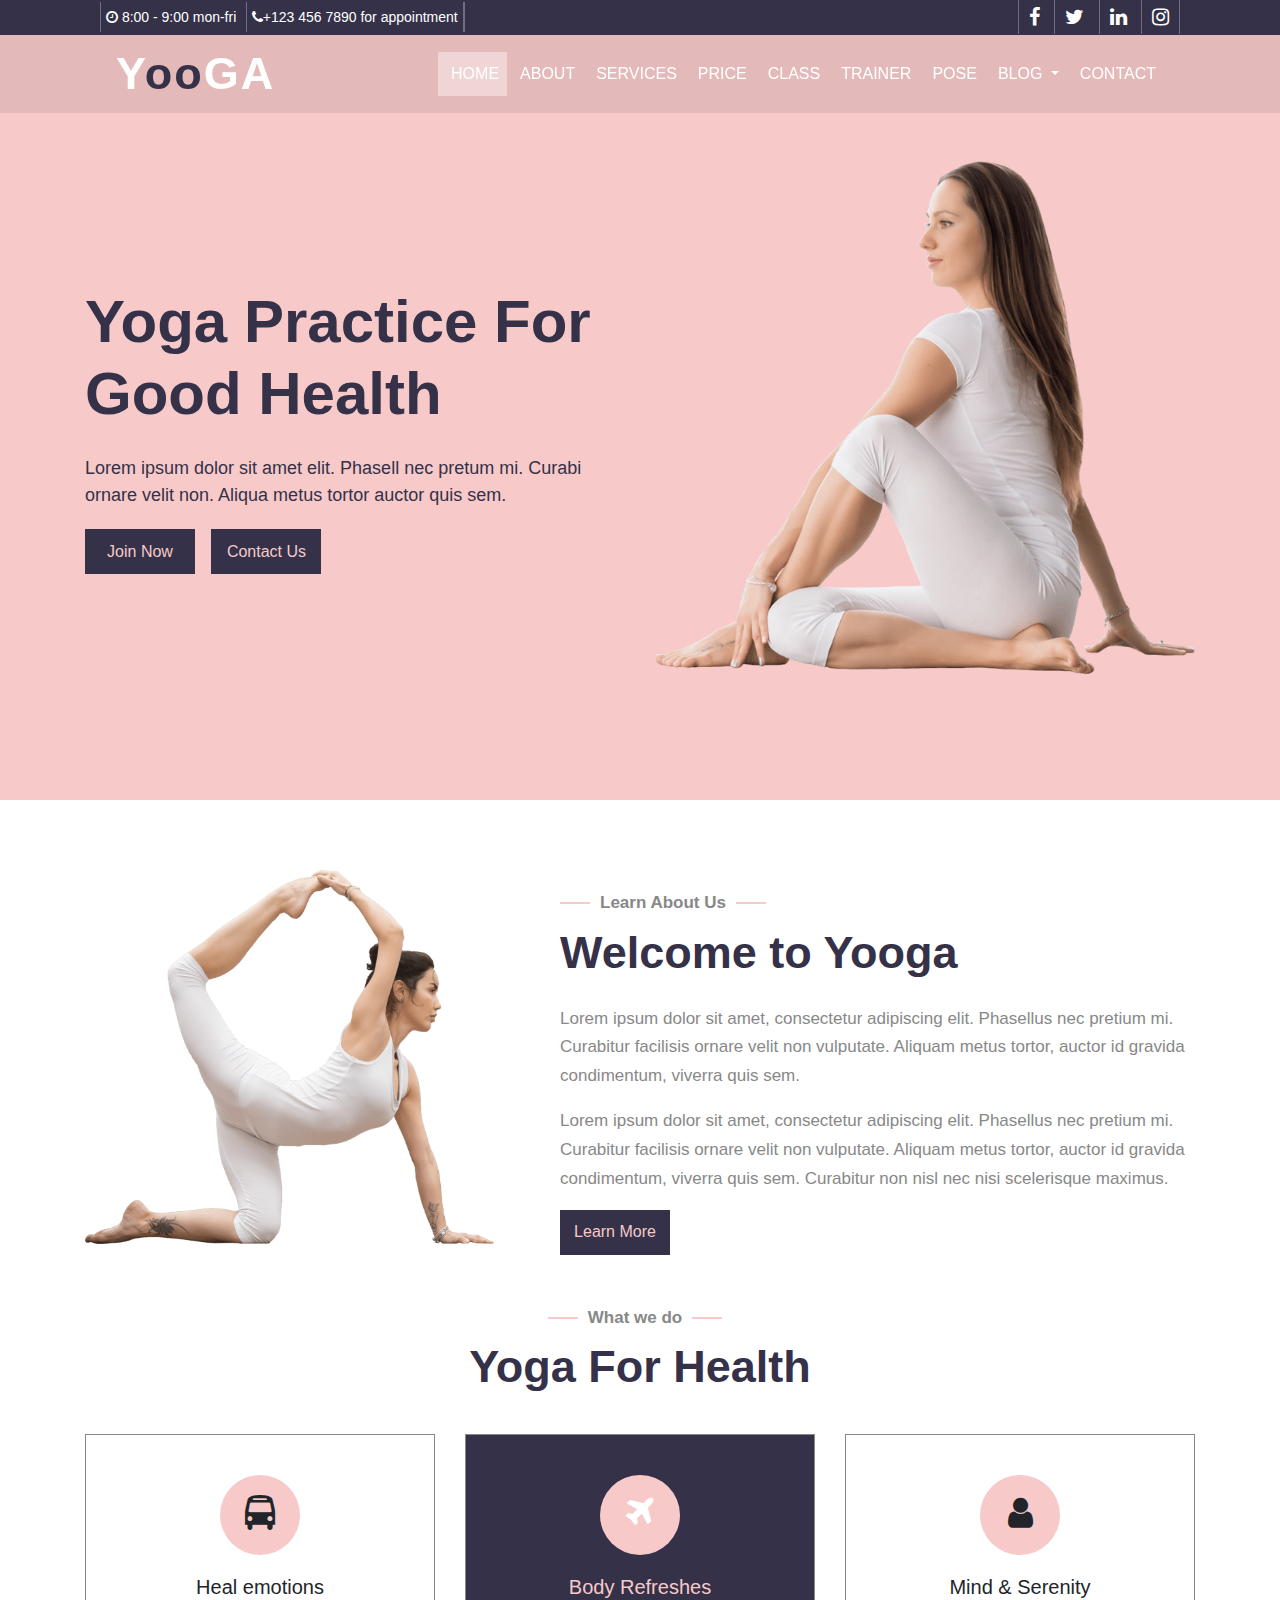
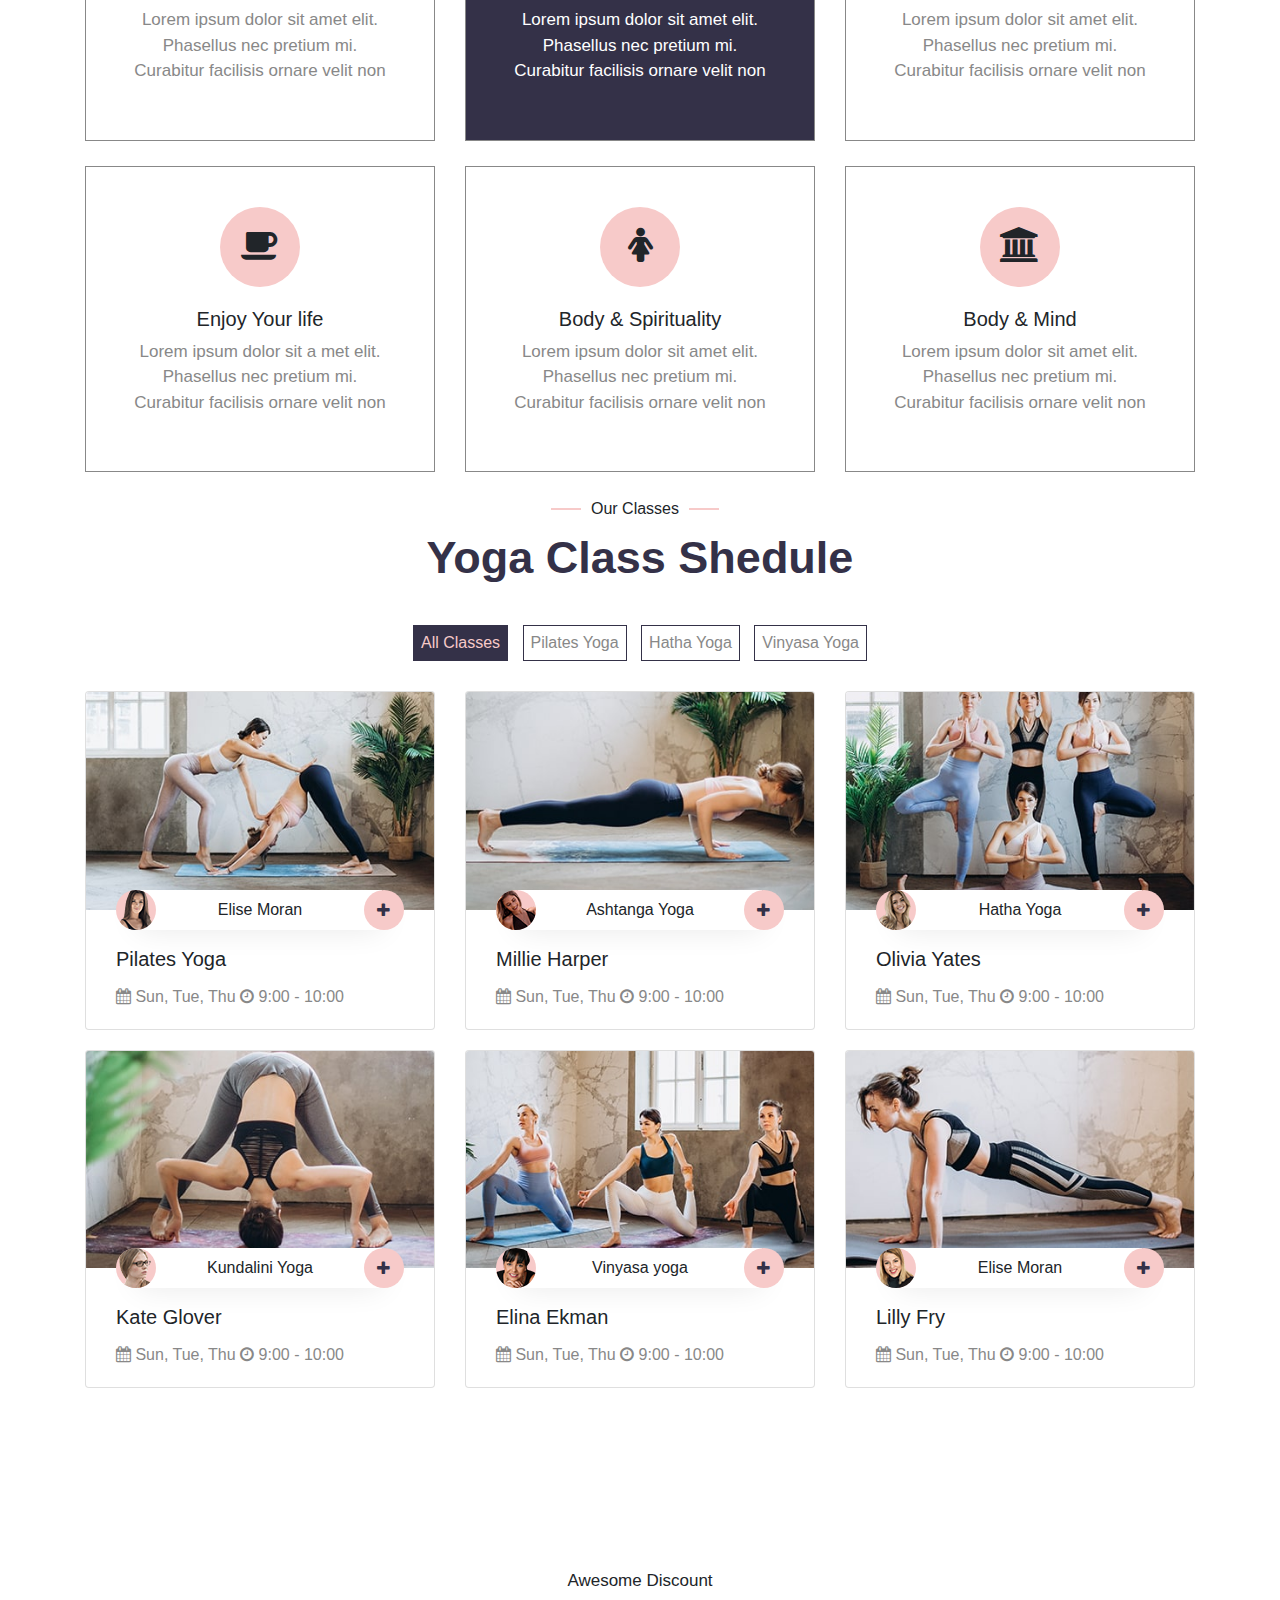
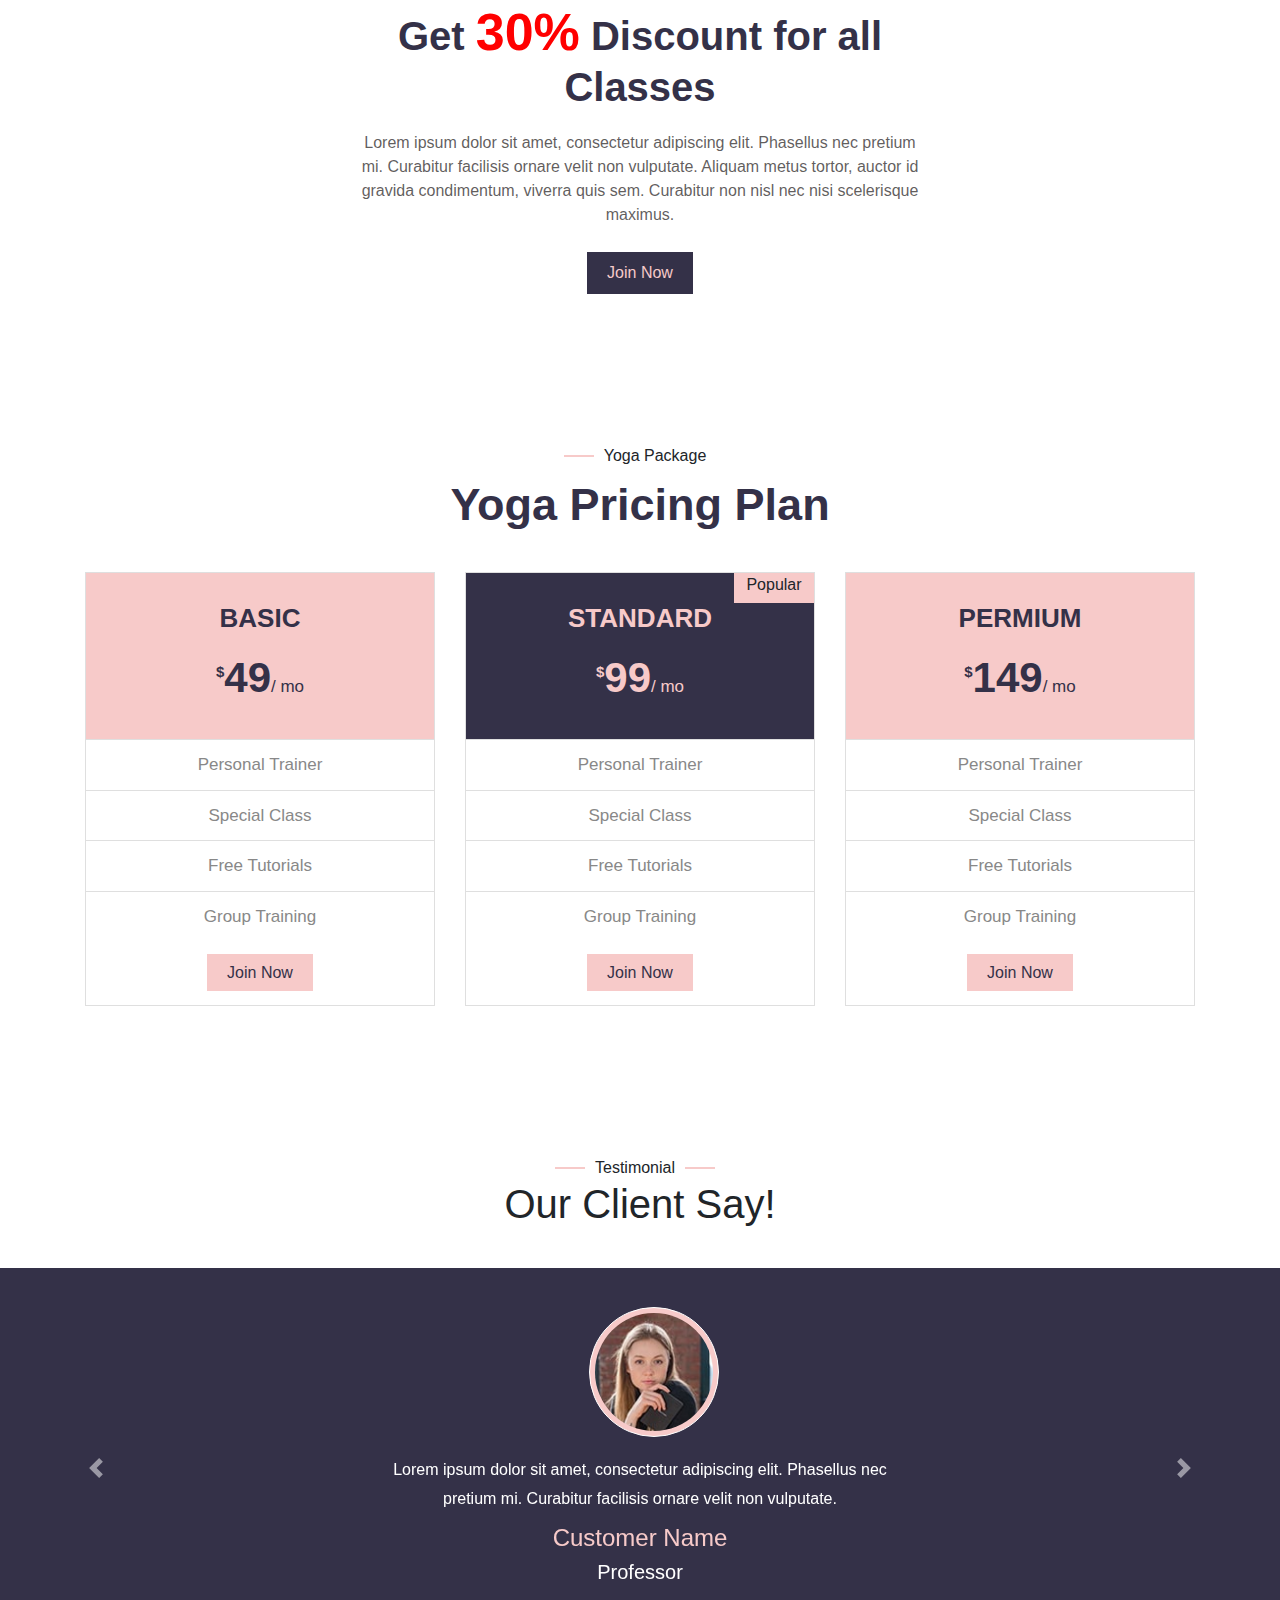
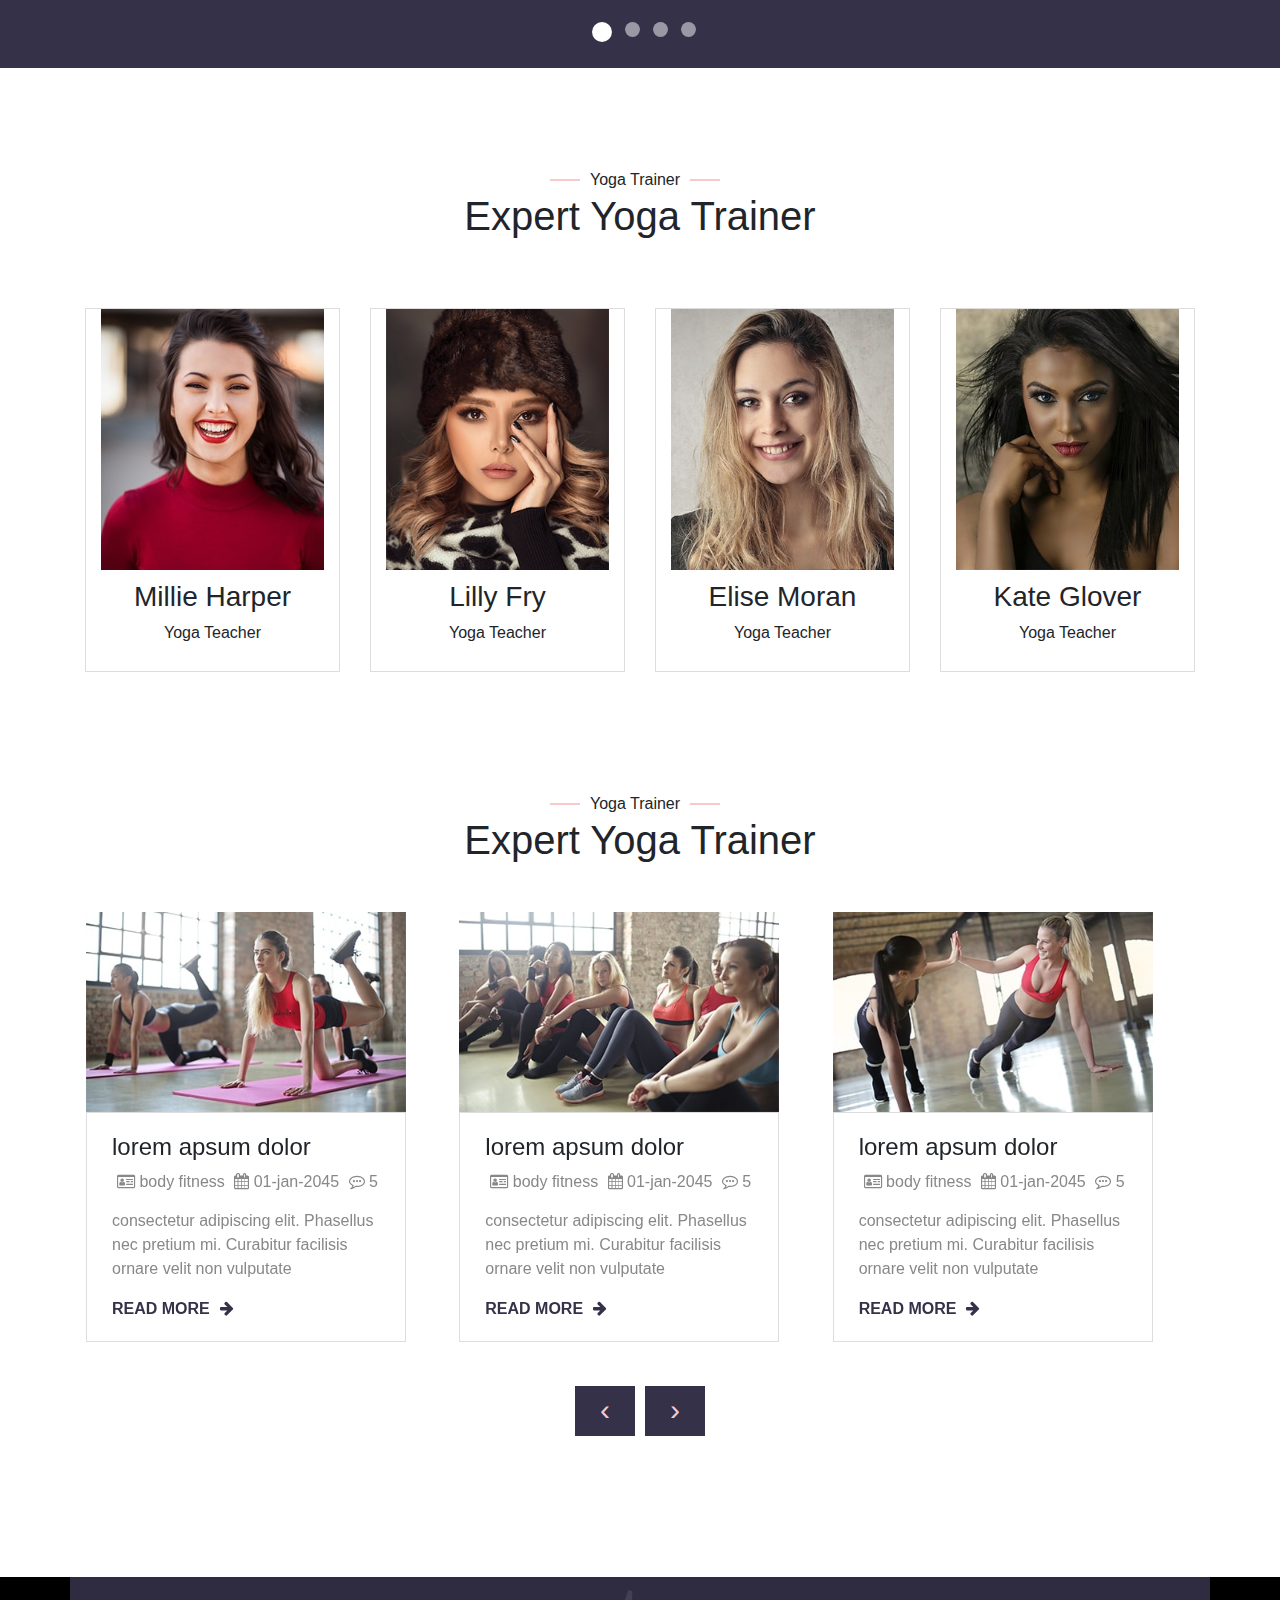
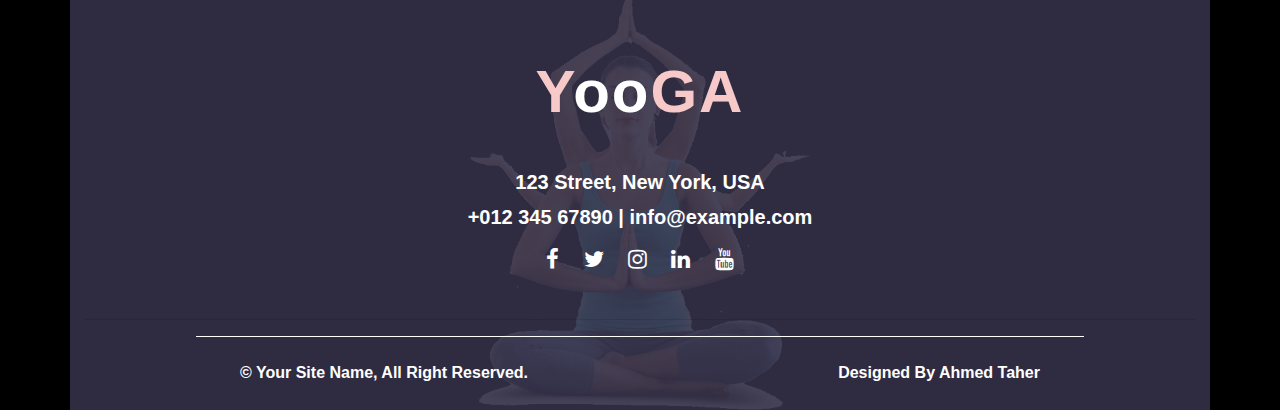
==== index.html @ 185ee6e7 "craeted main yoga project" ====
<html>
    <head>
        <meta charset="utf-8">
        <meta name="viewport" content="width=device-width, initial-scaele=1,shrink-to-fit= no">
        <link rel="stylesheet" href="css/bootstrap.min.css">
        <link rel="stylesheet" href="css/font-awesome.min.css">
        <link rel="stylesheet" href="css/hover.css">
        <link rel="stylesheet" type="text/css" href="your_website_domain/css_root/flaticon.css">
        <link rel="stylesheet" href="https://cdnjs.cloudflare.com/ajax/libs/OwlCarousel2/2.3.4/assets/owl.carousel.min.css" integrity="sha512-tS3S5qG0BlhnQROyJXvNjeEM4UpMXHrQfTGmbQ1gKmelCxlSEBUaxhRBj/EFTzpbP4RVSrpEikbmdJobCvhE3g==" crossorigin="anonymous" referrerpolicy="no-referrer" />
        <link rel="stylesheet" href="https://cdnjs.cloudflare.com/ajax/libs/OwlCarousel2/2.3.4/assets/owl.theme.default.min.css" integrity="sha512-sMXtMNL1zRzolHYKEujM2AqCLUR9F2C4/05cdbxjjLSRvMQIciEPCQZo++nk7go3BtSuK9kfa/s+a4f4i5pLkw==" crossorigin="anonymous" referrerpolicy="no-referrer" />
        <link rel="stylesheet" href="https://cdnjs.cloudflare.com/ajax/libs/animate.css/4.1.1/animate.min.css"/>
        <link rel="stylesheet" href="css/main.css">
        <title>Yoga</title>
    </head>
    <body>
        
<!--  Start Header      -->
        <div id="mini-nav" class="mini-nav  .d-lg-block .d-xl-none">
                <div class="row">
                    <div class="mini-left col-md-6">
                        <span><i class="fa fa-clock-o"></i> 8:00 - 9:00 mon-fri</span>
                        <span><i class="fa fa-phone"></i>+123 456 7890 for appointment</span>
                    </div>
                    <div class="mini-right col-md-6">
                        <ul class="list-unstyled">
                            <li><i class="fa fa-facebook "></i></li>
                            <li><i class="fa fa-twitter "></i></li>
                            <li><i class="fa fa-linkedin "></i></li>
                            <li><i class="fa fa-instagram "></i></li>
                        </ul>
                    </div>
                </div>
        </div>
        <div class="header">
        <div class="main-nav-bar" id="main-nav">
            <nav class="navbar navbar-expand-lg navbar-light">
              <a class="navbar-brand" href="index.html">y<span id="brand-char">oo</span>ga</a>
              <button class="navbar-toggler" type="button" data-toggle="collapse" data-target="#navbaryoga" aria-controls="navbaryoga" aria-expanded="false" aria-label="Toggle navigation">
                <span class="navbar-toggler-icon"></span>
              </button>

              <div class="collapse navbar-collapse" id="navbaryoga">
                <ul class="navbar-nav ml-auto">
                  <li class="nav-item active">
                    <a class="nav-link" href="#">Home <span class="sr-only">(current)</span></a>
                  </li>
                  <li class="nav-item">
                    <a class="nav-link" href="about.html">About</a>
                  </li>
                    <li class="nav-item">
                    <a class="nav-link" href="services.html">Services</a>
                  </li>
                    <li class="nav-item">
                    <a class="nav-link" href="price.html">Price</a>
                  </li>
                    <li class="nav-item">
                    <a class="nav-link" href="class.html">Class</a>
                  </li>
                    
                    <li class="nav-item">
                    <a class="nav-link" href="trainer.html">Trainer</a>
                  </li>
                    <li class="nav-item">
                    <a class="nav-link" href="pose.html">Pose</a>
                  </li>
                  <li class="nav-item dropdown">
                    <a class="nav-link dropdown-toggle" href="#" id="navbarDropdown" role="button" data-toggle="dropdown" aria-haspopup="true" aria-expanded="false">
                      Blog
                    </a>
                    <div class="dropdown-menu" aria-labelledby="navbarDropdown">
                      <a class="dropdown-item" href="blog-gride.html">Blog Grid</a>
                      <a class="dropdown-item" href="blog-detials.html">Blog detials</a>
                    </div>
                  </li>
                  <li class="nav-item">
                    <a class="nav-link" href="contact.html">Contact</a>
                  </li>
                </ul>
                
              </div>
            </nav>
            </div>
        </div>
            <div class="main-header">
            <div class="container">
                <div class="row">
                    <div class="col-md-6 col-sm-12 header-content">
                        <h1>Yoga Practice For<br>Good Health</h1>
                        <p>Lorem ipsum dolor sit amet elit. Phasell nec pretum mi. Curabi ornare velit non. Aliqua metus tortor auctor quis sem.</p>
                        <button>Join Now</button>
                        <button>Contact Us</button>
                    </div>
                    <div class="col-md-6 header-img col-sm-12 .d-sm-none .d-md-block">
                        <img src="img/hero.png">
                    </div>
                </div>
            </div>
        </div>
<!--  End Header      -->
<!--  start about us      -->
        <div class="about-us" id="about">
            <div class="container">
                <div class="row">
                    <div class="about-img col-lg-5 col-md-6 col-sm-12">
                        <img src="img/about.png">
                    </div>
                    <div class="about-content col-lg-7 col-md-6 col-sm-12">
                        <span class="span-l"></span><span>Learn About Us</span><span class="span-r"></span>
                        <h2>Welcome to Yooga</h2>
                        <p>Lorem ipsum dolor sit amet, consectetur adipiscing elit. Phasellus nec pretium mi. Curabitur facilisis ornare velit non vulputate. Aliquam metus tortor, auctor id gravida condimentum, viverra quis sem.</p>
                        <p>Lorem ipsum dolor sit amet, consectetur adipiscing elit. Phasellus nec pretium mi. Curabitur facilisis ornare velit non vulputate. Aliquam metus tortor, auctor id gravida condimentum, viverra quis sem. Curabitur non nisl nec nisi scelerisque maximus.</p>
                        <button>Learn More</button>
                    </div>
                </div>
            </div>
        </div>
        
<!--  End about us      -->
<!--  start For Health      -->
        <div class="yoga-health text-center" id="Services">
            <div class="container">
                <div>
                <span class="span-l"></span><span>What we do</span><span class="span-r"></span>
                <h1>Yoga For Health</h1>
                </div>    
                <div class="row">
                    <div class="health-content col-lg-4 col-md-6 col-sm-12">
                        <div class="health-index">
                            
                            <span class="health-icon"><i class="fa fa-bus" aria-hidden="true"></i></span>
                            
                            <h5>Heal emotions</h5>
                            <p>Lorem ipsum dolor sit amet elit. Phasellus nec pretium mi. Curabitur facilisis ornare velit non</p>
                        </div>    
                    </div>
                    <div class="health-content col-lg-4 col-md-6 col-sm-12 ">
                        <div class="health-index active">
                            
                            <span class="health-icon"><i class="fa fa-plane" aria-hidden="true"></i></span>
                            
                            <h5 class="active">Body Refreshes</h5>
                            <p  class='active'>Lorem ipsum dolor sit amet elit. Phasellus nec pretium mi. Curabitur facilisis ornare velit non</p>
                        </div>    
                    </div>
                    <div class="health-content col-lg-4 col-md-6 col-sm-12">
                        <div class="health-index">
                            
                            <span class="health-icon"><i class="fa fa-user" aria-hidden="true"></i></span>
                            
                            <h5>Mind & Serenity</h5>
                            <p>Lorem ipsum dolor sit amet elit. Phasellus nec pretium mi. Curabitur facilisis ornare velit non</p>
                        </div>    
                    </div>
                    <div class="health-content col-lg-4 col-md-6 col-sm-12">
                        <div class="health-index">

                            <span class="health-icon"><i class="fa fa-coffee" aria-hidden="true"></i></span>
                            
                            <h5>Enjoy Your life</h5>
                            <p>Lorem ipsum dolor sit a
                            met elit. Phasellus nec pretium mi. Curabitur facilisis ornare velit non</p>
                        </div>
                    </div>
                    <div class="health-content col-lg-4 col-md-6 col-sm-12">
                        <div class="health-index">
                            
                            <span class="health-icon"><i class="fa fa-female" aria-hidden="true"></i></span>
                            
                            <h5>Body & Spirituality</h5>
                            <p>Lorem ipsum dolor sit amet elit. Phasellus nec pretium mi. Curabitur facilisis ornare velit non</p>
                        </div>    
                    </div>
                    <div class="health-content col-lg-4 col-md-6 col-sm-12    "   "2.5s"   >
                        <div class="health-index">
                            
                            <span class="health-icon"><i class="fa fa-university " aria-hidden="true"></i></span>
                            
                            <h5>Body & Mind</h5>
                            <p>Lorem ipsum dolor sit amet elit. Phasellus nec pretium mi. Curabitur facilisis ornare velit non</p>
                        </div>    
                    </div>
                </div>
            </div>
        </div>
<!--  End for Health      -->
<!--  start for shedule      -->
        <div class="shedule text-center">
            <div class="container">
                <div class="    "      "200">
                <span class="span-l"></span><span>Our Classes</span><span class="span-r"></span>
                <h1>Yoga Class Shedule</h1>
                </div>    
                <ul class="list-unstyled ">
                        <li data-class=".All" class="active">All Classes</li>
                        <li data-class=".Pilates-Yoga">Pilates Yoga</li>
                        <li data-class=".Hatha-Yoga">Hatha Yoga</li>
                        <li data-class=".Vinyasa-Yoga">Vinyasa Yoga</li>
                </ul>
                <div class="row classes text-left   "      "450">
                    <div class="col-md-6 col-lg-4 col-sm-12">
                        <div class="card Pilates-Yoga All">
                          <img class="card-img-top" src="img/class-1.jpg" alt="Card image cap">
                          <span class="classes-span">
                                  <span class="classes-circle"><img src="img/teacher-1.png"></span>
                                  Elise Moran 
                                  <span class="classes-circle"><i class="fa fa-plus"></i></span>
                            </span>
                            <div class="card-body">
                              <h5 class="card-subtitle">Pilates Yoga</h5>
                              <span class="classes-card-footer"><i class="fa fa-calendar"></i> Sun, Tue, Thu <i class="fa fa-clock-o"></i> 9:00 - 10:00</span>
                            </div>
                        </div>  
                    </div>
                    <div class="col-md-6 col-lg-4 col-sm-12">
                        <div class="card Hatha-Yoga All">
                          <img class="card-img-top" src="img/class-2.jpg" alt="Card image cap">
                         <span class="classes-span">
                                  <span class="classes-circle"><img src="img/teacher-2.png"></span>
                                  Ashtanga Yoga 
                                  <span class="classes-circle"><i class="fa fa-plus"></i></span>
                            </span>
                            <div class="card-body">
                              <h5 class="card-subtitle">Millie Harper</h5>
                              <span class="classes-card-footer"><i class="fa fa-calendar"></i> Sun, Tue, Thu <i class="fa fa-clock-o"></i> 9:00 - 10:00</span>
                          </div>
                        </div>
                    </div>
                    <div class="col-md-6 col-lg-4 col-sm-12">
                        <div class="card Pilates-Yoga Vinyasa-Yoga All">
                          <img class="card-img-top" src="img/class-3.jpg" alt="Card image cap">
                          <span class="classes-span">
                                  <span class="classes-circle"><img src="img/teacher-3.png"></span>
                                  Hatha Yoga 
                                  <span class="classes-circle"><i class="fa fa-plus"></i></span>
                            </span>
                            <div class="card-body">
                              <h5 class="card-subtitle">Olivia Yates</h5>
                              <span class="classes-card-footer"><i class="fa fa-calendar"></i> Sun, Tue, Thu <i class="fa fa-clock-o"></i> 9:00 - 10:00</span>
                          </div>
                        </div>
                    </div>
                    <div class="col-md-6 col-lg-4 col-sm-12">
                        <div class="card Hatha-Yoga Vinyasa-Yoga All">
                              <img class="card-img-top" src="img/class-4.jpg" alt="Card image cap">
                              <span class="classes-span">
                                      <span class="classes-circle"><img src="img/teacher-4.png"></span>
                                      Kundalini Yoga
                                      <span class="classes-circle"><i class="fa fa-plus"></i></span>
                                </span>
                                <div class="card-body">
                                      <h5 class="card-subtitle">Kate Glover</h5>
                                      <span class="classes-card-footer"><i class="fa fa-calendar"></i> Sun, Tue, Thu <i class="fa fa-clock-o"></i> 9:00 - 10:00</span>
                              </div>
                        </div>
                    </div>
                    <div class="col-md-6 col-lg-4 col-sm-12">
                        <div class="card Hatha-Yoga All">
                          <img class="card-img-top" src="img/class-5.jpg" alt="Card image cap">
                          <span class="classes-span">
                                  <span class="classes-circle"><img src="img/teacher-5.png"></span>
                                  Vinyasa yoga 
                                  <span class="classes-circle"><i class="fa fa-plus"></i></span>
                            </span>
                            <div class="card-body">
                              <h5 class="card-subtitle">Elina Ekman</h5>
                              <span class="classes-card-footer"><i class="fa fa-calendar"></i> Sun, Tue, Thu <i class="fa fa-clock-o"></i> 9:00 - 10:00</span>
                          </div>
                        </div>
                    </div>
                    <div class="col-md-6 col-lg-4 col-sm-12">
                        <div class="card Pilates-Yoga All">
                          <img class="card-img-top" src="img/class-6.jpg" alt="Card image cap">
                          <span class="classes-span">
                                  <span class="classes-circle"><img src="img/teacher-6.png"></span>
                                  Elise Moran 
                                  <span class="classes-circle"><i class="fa fa-plus"></i></span>
                            </span>
                            <div class="card-body">
                              <h5 class="card-subtitle">Lilly Fry</h5>
                              <span class="classes-card-footer"><i class="fa fa-calendar"></i> Sun, Tue, Thu <i class="fa fa-clock-o"></i> 9:00 - 10:00</span>
                          </div>
                        </div>
                    </div>
                </div>
            </div>
        </div>
<!--  End for shedule      -->
<!--  start for Discount      -->
        <div class="discount text-center">
            <div class="overlay"></div>
            <span>Awesome Discount</span>
            <h1>Get  <span>30%</span> Discount for all <br>Classes</h1>
            <p>Lorem ipsum dolor sit amet, consectetur adipiscing elit. Phasellus nec pretium mi. Curabitur facilisis ornare velit non vulputate. Aliquam metus tortor, auctor id gravida condimentum, viverra quis sem. Curabitur non nisl nec nisi scelerisque maximus.</p>
            <button>Join Now</button>
        </div>
<!--  End for Discount      -->
<!--  start for pricing table      -->
        <div class="pricing text-center">
            <div class="container">
            <div class="    "      "200">
                <span class="span-l"></span><span>Yoga Package</span><span class="span-r"></span>
                <h1>Yoga Pricing Plan</h1>
            </div>    
                <div class="row">
                    <div class="col-md-4 col-sm-12   animate__fadeInUp">
                        <div class="card">
                              <div class="card-body">
                                <h5 class="card-title">BASIC</h5>
                                <p class="card-text"><span>$</span>49<span>/ mo</span></p>
                              </div>
                              <ul class="list-group list-group-flush">
                                <li class="list-group-item">Personal Trainer</li>
                                <li class="list-group-item">Special Class</li>
                                <li class="list-group-item">Free Tutorials</li>
                                <li class="list-group-item">Group Training</li>
                              </ul>
                              <div class="card-body">
                                <span><a href="#" class="card-link">Join Now</a></span>
                              </div>
                        </div>
                    </div>
                    <div class="col-md-4 col-sm-12   animate__fadeInUp"   "1.8s"  "250">
                        <div class="card " >
                              <div class="card-body active">
                                <h5 class="card-title">STANDARD</h5>
                                <p class="card-text"><span>$</span>99<span>/ mo</span></p>
                              </div>
                              <ul class="list-group list-group-flush">
                                <li class="list-group-item">Personal Trainer</li>
                                <li class="list-group-item">Special Class</li>
                                <li class="list-group-item">Free Tutorials</li>
                                <li class="list-group-item">Group Training</li>
                              </ul>
                              <div class="card-body">
                                <span><a href="#" class="card-link">Join Now</a></span>
                              </div>
                            <div class="pop">Popular</div>
                        </div>
                    </div>
                    <div class="col-md-4 col-sm-12   animate__fadeInUp"   "2.6s"  "250">
                        <div class="card" >
                              <div class="card-body">
                                <h5 class="card-title">PERMIUM</h5>
                                <p class="card-text"><span>$</span>149<span>/ mo</span></p>
                              </div>
                              <ul class="list-group list-group-flush">
                                <li class="list-group-item">Personal Trainer</li>
                                <li class="list-group-item">Special Class</li>
                                <li class="list-group-item">Free Tutorials</li>
                                <li class="list-group-item">Group Training</li>
                              </ul>
                              <div class="card-body">
                                <span><a href="#" class="card-link">Join Now</a></span>
                              </div>
                        </div>
                    </div>
                </div>
            </div>
        </div>
<!--  End for pricing table      -->
<!--  start for testmonial      -->
       <div class="testmonial text-center">
            <div class="    "      "150">
                <span class="span-l"></span><span>Testimonial</span><span class="span-r"></span>
                <h1>Our Client Say!</h1>
           </div>    
           <div class="slider    "      "250">
            <div id="test-slid" class="carousel slide" data-ride="carousel">
              <ol class="carousel-indicators">
                <li data-target="#test-slid" data-slide-to="0" class="active"></li>
                <li data-target="#test-slid" data-slide-to="1"></li>
                <li data-target="#test-slid" data-slide-to="2"></li>
                <li data-target="#test-slid" data-slide-to="3"></li>
              </ol>
              <div class="carousel-inner">
                <div class="carousel-item active">
                  <img class="d-block" src="img/testimonial-1.jpg" alt="First slide">
                    <div class="carousel-text">
                        <p>Lorem ipsum dolor sit amet, consectetur adipiscing elit. Phasellus nec pretium mi. Curabitur facilisis ornare velit non vulputate.</p>
                        <h4>Customer Name</h4>
                        <h5>Professor</h5> 
                    </div>
                </div>
                <div class="carousel-item">
                  <img class="d-block " src="img/testimonial-2.jpg" alt="Second slide">
                    <div class="carousel-text">
                        <p>Lorem ipsum dolor sit amet, consectetur adipiscing elit. Phasellus nec pretium mi. Curabitur facilisis ornare velit non vulputate.</p>
                        <h4>Customer Name</h4>
                        <h5>Freelancer</h5> 
                    </div>
                </div>
                <div class="carousel-item">
                  <img class="d-block " src="img/testimonial-3.jpg" alt="Third slide">
                    <div class="carousel-text">
                        <p>Lorem ipsum dolor sit amet, consectetur adipiscing elit. Phasellus nec pretium mi. Curabitur facilisis ornare velit non vulputate.</p>
                        <h4>Customer Name</h4>
                        <h5>Web Developer</h5> 
                    </div>
                </div>
                  <div class="carousel-item">
                  <img class="d-block " src="img/testimonial-4.jpg" alt="Third slide">
                    <div class="carousel-text">
                        <p>Lorem ipsum dolor sit amet, consectetur adipiscing elit. Phasellus nec pretium mi. Curabitur facilisis ornare velit non vulputate.</p>
                        <h4>Customer Name</h4>
                        <h5>Instructor</h5> 
                    </div>
                </div>
              </div>
              <a class="carousel-control-prev" href="#test-slid" role="button" data-slide="prev">
                <span class="carousel-control-prev-icon" aria-hidden="true"></span>
                <span class="sr-only">Previous</span>
              </a>
              <a class="carousel-control-next" href="#test-slid" role="button" data-slide="next">
                <span class="carousel-control-next-icon" aria-hidden="true"></span>
                <span class="sr-only">Next</span>
              </a>
            </div>   
           </div>
        </div>
        <!--  End for testmonial      -->
        <!--  start for tranier      -->
        <div class="tranier text-center">
            <div class="container">
            <div class="    "      "150">
                <span class="span-l"></span><span>Yoga Trainer</span><span class="span-r"></span>
                <h1>Expert Yoga Trainer</h1>
            </div>
                <div class="row">
                    <div class=" col-lg-3 col-md-6 col-sm-12    ">
                        <div class="teams">
                            <div class="team-img">
                                <img src="img/team-1.jpg">
                                <div class="team-social">
                                    <ul class="list-unstyled">
                                        <li><i class="fa fa-facebook"></i></li>
                                        <li><i class="fa fa-twitter"></i></li>
                                        <li><i class="fa fa-instagram"></i></li>
                                        <li><i class="fa fa-linkedin"></i></li>
                                    </ul>
                                </div>
                            </div>
                            <div class="team-text">
                                <h3>Millie Harper</h3>
                                <p>Yoga Teacher</p>
                            </div>
                        </div>
                    </div>
                    <div class=" col-lg-3 col-md-6 col-sm-12   Up"       >
                        <div class="teams">
                            <div class="team-img">
                                <img src="img/team-2.jpg">
                                <div class="team-social">
                                    <ul class="list-unstyled">
                                        <li><i class="fa fa-facebook"></i></li>
                                        <li><i class="fa fa-twitter"></i></li>
                                        <li><i class="fa fa-instagram"></i></li>
                                        <li><i class="fa fa-linkedin"></i></li>
                                    </ul>
                                </div>
                            </div>
                            <div class="team-text">
                                <h3>Lilly Fry</h3>
                                <p>Yoga Teacher</p>
                            </div>
                        </div>
                    </div>
                    <div class=" col-lg-3 col-md-6 col-sm-12">
                        <div class="teams">
                            <div class="team-img">
                                <img src="img/team-3.jpg">
                                <div class="team-social">
                                    <ul class="list-unstyled">
                                        <li><i class="fa fa-facebook"></i></li>
                                        <li><i class="fa fa-twitter"></i></li>
                                        <li><i class="fa fa-instagram"></i></li>
                                        <li><i class="fa fa-linkedin"></i></li>
                                    </ul>
                                </div>
                            </div>
                            <div class="team-text">
                                <h3>Elise Moran</h3>
                                <p>Yoga Teacher</p>
                            </div>
                        </div>
                    </div>
                    <div class=" col-lg-3 col-md-6 col-sm-12">
                        <div class="teams">
                            <div class="team-img">
                                <img src="img/team-4.jpg">
                                <div class="team-social">
                                    <ul class="list-unstyled">
                                        <li><i class="fa fa-facebook"></i></li>
                                        <li><i class="fa fa-twitter"></i></li>
                                        <li><i class="fa fa-instagram"></i></li>
                                        <li><i class="fa fa-linkedin"></i></li>
                                    </ul>
                                </div>
                            </div>
                            <div class="team-text">
                                <h3>Kate Glover</h3>
                                <p>Yoga Teacher</p>
                            </div>
                        </div>
                    </div>
                </div>
            </div>
        </div>
        <!--  end for tranier      -->
        <!--  start for articles      -->
        <div class="articles text-center">
            <div class="container">
                <div class="    "      "200">
                    <span class="span-l"></span><span>Yoga Trainer</span><span class="span-r"></span>
                    <h1>Expert Yoga Trainer</h1>
                </div>    
                <div class="owl-carousel owl-theme   "      "250">
                    <div class="item">
                        <div class=" article-box">
                            <div class="article-img">
                                <img src="img/blog-1.jpg">
                            </div> 
                            <div class="article-text">
                                <h4>lorem apsum dolor</h4>
                                <div class="time-area">
                                    <i class="fa fa-id-card-o" aria-hidden="true"></i>
                                    body fitness  <i class="fa fa-calendar" aria-hidden="true"></i> 01-jan-2045 <i class="fa fa-commenting-o" aria-hidden="true"></i> 5
                                </div>
                                <p>consectetur adipiscing elit. Phasellus nec pretium mi. Curabitur facilisis ornare velit non vulputate</p>
                                <a href="">READ MORE<i class="fa fa-arrow-right" aria-hidden="true"></i></a>
                            </div>
                       </div>
                    </div>
                    <div class="item">
                        <div class="article-box">
                            <div class="article-img">
                                <img src="img/blog-2.jpg">
                            </div> 
                            <div class="article-text">
                                <h4>lorem apsum dolor</h4>
                                <div class="time-area">
                                    <i class="fa fa-id-card-o" aria-hidden="true"></i>
                                    body fitness <i class="fa fa-calendar" aria-hidden="true"></i> 01-jan-2045 <i class="fa fa-commenting-o" aria-hidden="true"></i> 5
                                </div>
                                <p>consectetur adipiscing elit. Phasellus nec pretium mi. Curabitur facilisis ornare velit non vulputate</p>
                                <a href="">READ MORE<i class="fa fa-arrow-right" aria-hidden="true"></i></a>
                            </div>
                       </div>
                    </div>
                    <div class="item">
                        <div class="article-box">
                            <div class="article-img">
                                <img src="img/blog-3.jpg">
                            </div> 
                            <div class="article-text">
                                <h4>lorem apsum dolor</h4>
                                <div class="time-area">
                                    <i class="fa fa-id-card-o" aria-hidden="true"></i>
                                    body fitness <i class="fa fa-calendar" aria-hidden="true"></i> 01-jan-2045 <i class="fa fa-commenting-o" aria-hidden="true"></i> 5
                                </div>
                                <p>consectetur adipiscing elit. Phasellus nec pretium mi. Curabitur facilisis ornare velit non vulputate</p>
                                <a href="">READ MORE<i class="fa fa-arrow-right" aria-hidden="true"></i></a>
                            </div>
                       </div>
                    </div>
                    <div class="item">
                        <div class="article-box">
                            <div class="article-img">
                                <img src="img/blog-4.jpg">
                            </div> 
                            <div class="article-text">
                                <h4>lorem apsum dolor</h4>
                                <div class="time-area">
                                    <i class="fa fa-id-card-o" aria-hidden="true"></i>
                                    body fitness <i class="fa fa-calendar" aria-hidden="true"></i> 01-jan-2045 <i class="fa fa-commenting-o" aria-hidden="true"></i> 5
                                </div>
                                <p>consectetur adipiscing elit. Phasellus nec pretium mi. Curabitur facilisis ornare velit non vulputate</p>
                                <a href="">READ MORE<i class="fa fa-arrow-right" aria-hidden="true"></i></a>
                            </div>
                       </div>
                    </div>
                    <div class="item">
                        <div class="article-box">
                            <div class="article-img">
                                <img src="img/blog-5.jpg">
                            </div> 
                            <div class="article-text">
                                <h4>lorem apsum dolor</h4>
                                <div class="time-area">
                                    <i class="fa fa-id-card-o" aria-hidden="true"></i>
                                    body fitness <i class="fa fa-calendar" aria-hidden="true"></i> 01-jan-2045 <i class="fa fa-commenting-o" aria-hidden="true"></i> 5
                                </div>
                                <p>consectetur adipiscing elit. Phasellus nec pretium mi. Curabitur facilisis ornare velit non vulputate</p>
                                <a href="">READ MORE<i class="fa fa-arrow-right" aria-hidden="true"></i></a>
                            </div>
                       </div>
                    </div>
                    <div class="item">
                        <div class="article-box">
                            <div class="article-img">
                                <img src="img/blog-6.jpg">
                            </div> 
                            <div class="article-text">
                                <h4>lorem apsum dolor</h4>
                                <div class="time-area">
                                   <i class="fa fa-id-card-o" aria-hidden="true"></i>
                                    body fitness <i class="fa fa-calendar" aria-hidden="true"></i> 01-jan-2045 <i class="fa fa-commenting-o" aria-hidden="true"></i> 5
                                </div>
                                <p>consectetur adipiscing elit. Phasellus nec pretium mi. Curabitur facilisis ornare velit non vulputate</p>
                                <a href="">READ MORE <i class="fa fa-arrow-right" aria-hidden="true"></i></a>
                            </div>
                       </div>
                    </div>
                </div>
            </div>
        </div>
                <!--  end for articles      -->
                <!--  start for footer      -->
        <div class="footer text-center   animate__fadeIn"      "250">
                <div class="container">
                    <div class="footer-content">
                        <a href="#">Y<span>oo</span>GA</a>
                        <div class="footer-text">
                            <p>123 Street, New York, USA</p>
                            <p>+012 345 67890 | info@example.com</p>
                            <ul class="list-unstyled">
                                <li><i class="fa fa-facebook"></i></li>
                                <li><i class="fa fa-twitter"></i></li>
                                <li><i class="fa fa-instagram"></i></li>
                                <li><i class="fa fa-linkedin"></i></li>
                                <li><i class="fa fa-youtube"></i></li>
                            </ul>
                        </div>
                        <hr>
                        <div class="copyright">
                            <span>© Your Site Name, All Right Reserved.</span>
                            <span>Designed By Ahmed Taher</span>
                        </div>
                    </div>
                </div>
            </div>
                <!--  end for footer      -->

    <script src="js/jquery.js"></script>    
    <script src="js/bootstrap.min.js"></script>    
    <script src="js/html5shiv.min.js"></script>    
    <script src="https://cdnjs.cloudflare.com/ajax/libs/jquery/3.6.0/jquery.min.js" integrity="sha512-894YE6QWD5I59HgZOGReFYm4dnWc1Qt5NtvYSaNcOP+u1T9qYdvdihz0PPSiiqn/+/3e7Jo4EaG7TubfWGUrMQ==" crossorigin="anonymous" referrerpolicy="no-referrer"></script>    
    <script src="https://cdnjs.cloudflare.com/ajax/libs/OwlCarousel2/2.3.4/owl.carousel.min.js" integrity="sha512-bPs7Ae6pVvhOSiIcyUClR7/q2OAsRiovw4vAkX+zJbw3ShAeeqezq50RIIcIURq7Oa20rW2n2q+fyXBNcU9lrw==" crossorigin="anonymous" referrerpolicy="no-referrer"></script>  
    <script src="js/main.js"></script> 
      
    </body>

</html>
---- css/main.css ----
*{
    padding: 0;
    margin: 0;
    box-sizing: border-box;
    scroll-behavior: smooth
}
:root{
    --firstcolor:#F7CAC9;
    --secondcolor:#343148;
}
body{
}
/*start mini-nav*/
.mini-nav{
    background-color: var(--secondcolor);
    width: 100%;
    padding: 0px 100px; 
    padding-bottom:3px;
    color: white;
    height: 35px;
    transition: all .3s ease;
}
.mini-nav .mini-left span{
    border-left:solid 1px rgba(255,255,255,.30);
    padding: 7px 5px;
    font-size: 14;  
    line-height: 35px;
}
.mini-nav .mini-left span:last-of-type{
        border-right:solid 2px rgba(255,255,255,.30);

}
.mini-nav .mini-right ul{
    text-align: right;
    margin-bottom: 0px;
}
.mini-nav .mini-right ul li{
    display: inline-block;
    padding:7px 10px; 
    border-left: 1px solid rgba(255,255,255,.30);
    font-size: 20px;
    cursor: pointer;
    transition: all .5s ease-in-out
}

.mini-nav .mini-right ul li:last-of-type{
    border-right: 1px solid rgba(255,255,255,.30);
    padding-right: 10px
}
.mini-nav .mini-right ul li:hover{
    color: var(--secondcolor);
    background-color: white
}
.mini-nav.active{
    display:none;
    
}
/*end mini-nav*/

/*start main-nav-bar*/
.main-nav-bar{
    padding: 0px 100px;
    background-color: rgba(0,0,0,0.08);
    color: white;
    position: fixed;
    z-index: 2;
    width: 100%;
    transition: all .9s
}
.main-nav-bar.active{
    background-color: var(--firstcolor)
}
.nav-link {
    padding-top: 10px;
    padding-bottom: 10px;
    margin-left: 5px;
    transition: all .3s ease-in-out;
    color: white;
    font-size: 16px;
    text-transform: uppercase
}
.nav-link:hover,
.nav-item.active
{
    background-color: rgb(252 252 252 / 41%);
}
.main-nav-bar.active{
    background-color:var(--secondcolor);
    color: white;
    position: fixed;
    z-index: 1000
}
.main-nav-bar .dropdown-menu{
    border: none;
    border-radius: none
}
.main-nav-bar .dropdown-menu:hover{
    background-color: none
}
.navbar-light .navbar-nav .nav-link {
     color: white; 
}

.navbar-light .navbar-nav .nav-link:hover {
     color: white; 
}
.navbar-light .navbar-nav .active>.nav-link, .navbar-light .navbar-nav .nav-link.active, .navbar-light .navbar-nav .nav-link.show, .navbar-light .navbar-nav .show>.nav-link {
    color: white;
}
.main-nav-bar .navbar-light .navbar-brand{
    color: white
}
.main-nav-bar .navbar-brand {
    white-space: nowrap;
    text-transform: uppercase;
    font-weight: bold;
    font-size: 45px;
    letter-spacing: 2px
}
.main-nav-bar .navbar-brand:hover{
    background-color: none
}
.main-nav-bar .navbar-brand span{
    text-transform: lowercase;
    color: var(--secondcolor);
    
}
.main-nav-bar .navbar{
    padding-top: 0px; 
    padding-bottom: 0px; 
}

/*end main-nav-bar*/

/*start header*/
.header{
    background-color: var(--firstcolor);
    
}

.main-header{
    display: flex;
    justify-content: space-between;
    align-items: center;
    background-color: var(--firstcolor);
    min-height: 85vh; 
}
.main-header .header-content{
    margin-top: 11%;
    color: white
}
.main-header .header-content h1{
    font-size: 60px;
    color: var(--secondcolor);
    font-weight: bold;
    margin-bottom: 25px;
}
.main-header .header-content p{
    color: var(--secondcolor);
    font-size: 18px;
    margin-bottom: 20px;
}
.main-header .header-content button {
    color: var(--firstcolor);
    background-color: var(--secondcolor);
    width: 110px;
    height: 45px;
    padding: 5px;
    margin-right: 12px;
    border: none;
    outline: none;
    transition: all .3s ease-in-out
}
.main-header .header-content button:hover{
    background-color: #fff;
    color: var(--secondcolor)
}
.main-header .header-img{
    display: flex;
    justify-content: flex-end
}
.main-header .header-img img{
    width: 100%;
}
@media (min-width:768px) and (max-width:991px){
    .main-header .container{
        padding: 0px;
    }
}
/*start for media query*/
@media (max-width: 768px){
    .mini-nav{
        display: none;
    }
    .main-nav-bar{
        padding: 0;
    }
    .main-nav-bar .container{
        padding: 0;
        margin: 0
    }
    .main-header .header-content h1 {
    font-size: 40px;
    }
    .main-header .header-content {
    margin-top: 10%;
    text-align: center
    }
    .main-header .header-img img {
    width: 0;
    }
    main-header {
    min-height: 60vh;
    }
}
/*end for media query*/

/*end header*/
/*start about*/
.about-us{
    padding-top:70px;
    padding-bottom:50px;
}
.about-us .about-img img{
    width:92%
}
.about-us .about-content{
    padding-top: 20px;
}
.about-us .about-content span:nth-of-type(2){
    font-weight: 600;
    color: #888;
    font-size: 17px;
    margin-bottom: 30px
}
.about-us .about-content .span-l,.about-us .about-content .span-r{
    width: 30px;
    height: 2px;
    display: inline-block;
    background-color: var(--firstcolor);
    position: relative;
    top: -4px;
    margin-right: 10px;
}
.about-us .about-content .span-r{
    margin-left: 10px
}
.about-us .about-content h2{
    font-size: 45px;
    font-weight: bold;
    margin-bottom: 25px;
    margin-top: 10;
    color: var(--secondcolor)
}
.about-us .about-content p{
    font-size: 17px;
    color: #888;
    line-height: 1.7;
}

.about-us .about-content button {
    color: var(--firstcolor);
    background-color: var(--secondcolor);
    width: 110px;
    height: 45px;
    padding: 5px;
    margin-right: 12px;
    border: none;
    outline: none;
    transition: all .3s ease-in-out
}
.about-us .about-content button:hover {
    color: var(--secondcolor);
    background-color: var(--firstcolor);
}

/*media for about-us*/
@media (max-width: 768px){
    .about-us .about-content {
        padding-top: 52px;
        text-align: center;
    }
    .about-us .about-content h2{
        font-size: 38px;
    }
}
/*end about*/
/*start health*/
}
.yoga-health{
    padding-top: 100px;
    padding-bottom: 70px;    
}
.yoga-health .span-l,.yoga-health .span-r{
    width: 30px;
    height: 2px;
    display: inline-block;
    background-color: var(--firstcolor);
    position: relative;
    top: -4px;
    margin-right: 10px;
}
.yoga-health .span-r{
    margin-left: 10px
}
.yoga-health span:nth-of-type(2){
    font-weight: 600;
    color: #888;
    font-size: 17px;
    margin-bottom: 30px
}
.yoga-health h1{
    font-size: 45px;
    font-weight: bold;
    margin-bottom: 40px;
    margin-top: 10;
    color: var(--secondcolor)
}

.health-content{
    margin-bottom: 25px
}
.health-index.active{
    background-color: var(--secondcolor);
    color: white;
}
.health-content h5.active{
    color: var(--firstcolor)
}
.health-content p.active{
    color: #fff
}
.health-index{
    padding: 40px;
    border: 1px solid #888;
    transition: background-color,color .3s ease-in-out
}
.health-index p{
    font-size: 17;
    color: #888
}
.health-index:hover{
    background-color: var(--secondcolor);
    color: white;
}
.health-index:hover h5{
    color: var(--firstcolor);
}
.health-index:hover p{
    color: #fff;
}
.health-index i{
    font-size: 35px;
}
.health-icon{
    width: 80px;
    height: 80px;
    justify-content: 34px;
    border-radius: 50%;
    background-color: var(--firstcolor);
    display: inline-block;
    margin-bottom: 20px;
    transition: all .5s
}
.health-icon i{
    margin-top: 20px;
    transition: all 1s ease-in-out
}

.health-index:hover i{
    transform: rotate(360deg);
}
.health-index:hover span{
    animation: animate1 5s infinite ease-in-out
}
@keyframes animate1{
    0%,50%,100%{
        transform: scale(1.2)
    }
    25%,75%{
        transform: scale(.8)
    }
}
/*end health*/

/*start shedule*/
.shedule{
    padding-bottom: 80px;
}
.shedule .span-l,.shedule .span-r{
    width: 30px;
    height: 2px;
    display: inline-block;
    background-color: var(--firstcolor);
    position: relative;
    top: -4px;
    margin-right: 10px;
}
.shedule .span-r{
    margin-left: 10px
}
.shedule h1{
    font-size: 45px;
    font-weight: bold;
    margin-bottom: 40px;
    margin-top: 10;
    color: var(--secondcolor)
}
.shedule ul{
    margin: auto;
    width: 100%
}
.shedule ul li{
    display: inline-block;
    display: inline-block;
    padding: 5px 7px;
    border: 1px solid var(--secondcolor);
    color: #888;
    margin: 0px 5px;
    cursor: pointer;
    font-size: 16px;
    transition: all .5s ease-in-out
}
.shedule ul li.active{
    color: var(--firstcolor);
    background-color: var(--secondcolor)
}
.shedule .classes{
    margin-top: 30px;
}
.shedule .classes img{
    transition: all .5s ease
}
.shedule .classes .card{
    margin-bottom: 20px;
}
.shedule .classes .classes-span{
    position: relative;
    top: -20px;
    width: 70%;
    display: flex;
    justify-content: space-between;
    align-items: center;
    background-color: white;
    margin: auto;
    box-shadow: 0px 0px 30px rgba(0,0,0,.09);
    cursor: pointer
}

.shedule .classes .classes-circle{
    background-color: var(--firstcolor);
    width: 40px;
    height: 40px;
    display: flex;
    justify-content: center;
    align-items: center;
    border-radius: 50%;
    position: relative;
    transition: all .5s;
    color: var(--secondcolor)
}

.shedule .classes .classes-span span:first-of-type{
    left: -22;
    overflow: hidden
}
.shedule .classes .classes-span span:last-of-type{
    right: -22
}
.shedule .classes .classes-span:hover span:last-of-type{
    background-color: var(--secondcolor);
    color: var(--firstcolor)
}
.shedule .classes .card h5{
    margin-top: -23px;
    margin-bottom: 14px;
}
.shedule .classes .card .card-body{
    margin-left: 10px
}
.shedule .classes .card .classes-card-footer{
    padding-bottom: 14px;
    color: #888
}
/*end shedule*/
/*start discount*/
.discount{
    width:100%;
    display: flex;
    justify-content: center;
    align-items: center;
    background: linear-gradient(rgba(247, 202, 201, .7), rgba(247, 202, 201, .7)), url(../img/discount-bg.png);   background-size: contain;
    background-position: center;
    background-repeat: no-repeat;
    background-attachment: fixed;
    padding-top: 80px;
    padding-bottom: 80px;
    flex-flow: column wrap;
    position: relative;
}

.discount > span{
    margin-bottom: 7px;
    font-weight: 500;
    font-size: 17;
}
.discount h1{
    font-weight: 700;
    margin-bottom: 20px;
    color: var(--secondcolor)
}
.discount h1 span{
    color: red;
    font-size: 52
}
.discount p{
    width: 45%;
    line-height: 1.5;
    color: #353131c7;
    margin-bottom: 25px
}
.discount button{
    padding: 9px 20px;
    border: none;
    background-color: var(--secondcolor);
    color:  var(--firstcolor);
    margin-bottom: 20px;
    transition: all .3s;
    font-weight: 400
}
.discount button:hover{
    background-color: white;
    color: var(--secondcolor);
}
/*end discount*/

/*start pricing table*/
.pricing{
    padding-top: 50px;
    padding-bottom: 50px;
}
.pricing .span-l,.shedule .span-r{
    width: 30px;
    height: 2px;
    display: inline-block;
    background-color: var(--firstcolor);
    position: relative;
    top: -4px;
    margin-right: 10px;
}
.pricing .span-r{
    margin-left: 10px
}
.pricing h1{
    font-size: 45px;
    font-weight: bold;
    margin-bottom: 40px;
    margin-top: 10;
    color: var(--secondcolor)
}
.pricing .card{
    border-radius: 0px;
    position: relative
}
.pricing .card div:first-of-type{
    padding: 30px;
    background-color: var(--firstcolor);
    color: var(--secondcolor);
}
.pricing .card-title{
    font-size: 26px;
    font-weight: bold
}
.pricing .card-text{
    font-size: 42px;
    font-weight: bold
}
.pricing .card .pop{
    position: absolute;
    top: 0;
    right: 0;
    width: 80px;
    height: 30px;
    background-color: var(--firstcolor);
    color: var(--secondcoor)
}
.pricing .card-text span:last-of-type{
    font-size: 17px;
    font-weight: normal
}
.pricing .card-text span:first-of-type{
    font-size: 15px;
    position: relative;
    top: -15
}
.pricing .card ul li{
    color: #888;
    font-size: 17px
}
.pricing .card ul li:last-of-type{
    border: none
}
.pricing .card .card-body a{
    padding: 10px 20px;
    background-color: var(--firstcolor);
    color: var(--secondcolor);
    transition: all .5s ease-in-out
}
.card>.list-group {
    border-bottom: none;
}
.pricing .card .card-body.active{
    background-color: var(--secondcolor);
    color: var(--firstcolor)
}
.pricing .card .card-body a:hover{
    background-color: var(--secondcolor);
    color: var(--firstcolor)
}
/*end pricing*/
/*start testmonial*/
.testmonial{
    padding-top: 100px;
    padding-bottom: 50px;
    
}
.testmonial .slider{
    margin-top: 40px;
    height: 400px;
    overflow: hidden;
    background-color: var(--secondcolor);
    color: white
}
.testmonial .carousel-item img{
    width: 130px;
    height: 130px;
    margin-left: 46%;
    margin-top: 3%;
    border-radius: 50%;
    padding: 5px;
    border:1px solid #fff;
    background-color: var(--firstcolor);
    cursor: pointer
}

.testmonial .carousel-inner{
    height: 100%
}
.testmonial .carousel-text{
    width: 100%;
    text-align: center;
    margin-top:1.5%
}

.testmonial .carousel-text p{
    margin: auto;
    width:40%;
    line-height: 1.8
}
.testmonial .carousel-text h4{
    padding-top: 10px;
    color: var(--firstcolor)
}
.testmonial .span-l,.testmonial .span-r{
    width: 30px;
    height: 2px;
    display: inline-block;
    background-color: var(--firstcolor);
    position: relative;
    top: -4px;
    margin-right: 10px;
}
.testmonial .span-r{
    margin-left: 10px
}
.carousel-indicators li{
    width: 15px;
    height: 15px;
    border-radius: 50%;
    margin-left: 10px;
    transition: all .5s ease-in-out
}
.carousel-indicators li.active{
    width: 20px;
    height: 20px;
    
}
@media(max-width:767px){
    .testmonial .carousel-item img{
    width: 80;
    height: 80;
    margin-left: 45%;
    margin-top: 5%
}
    .testmonial .carousel-text p{
    width: 60%;
}
}
/*end testmonial*/
/*start tranier*/

.tranier{
    padding-top: 50px;
    padding-bottom: 50px;
}
.tranier .span-l,.tranier .span-r{
    width: 30px;
    height: 2px;
    display: inline-block;
    background-color: var(--firstcolor);
    position: relative;
    top: -4px;
    margin-right: 10px;
}
.tranier .span-r{
    margin-left: 10px
}
.tranier .teams{
    margin-top: 60px;
    border: 1px solid #ddd;
    position: relative
}
.tranier .teams .team-img{
    position: relative;
    padding: 0px 15px;
}
.tranier .teams .team-text{
    position: relative;
    padding: 10px 0px;
}

.tranier .teams .team-img::after{
    position: absolute;
    content: "";
    top: 0;
    left: 0;
    width: 100%;
    height: 100%;
    transition: all .2s ease-in-out;
    background-color: #f7cac96e;
    display: none;
    transition: all .5s ease-in-out
}
.tranier .teams .team-img:hover::after{
    display: block
}
.tranier .teams .team-img img{
    width: 100%;
}
.tranier .teams .team-img .team-social{
    position: absolute;
    width: 100%;
    height: 100%;
    top: 0;
    left: 0;
    display: flex;
    justify-content: center;
    align-items: center;
    z-index: 5
}
.tranier .teams .team-img ul li{
    display: inline-block;
    width: 40px;
    height: 40px;
    color: var(--firstcolor);
    background-color: var(--secondcolor);
    margin-top: 150px;
    border-radius: 50%;
    cursor: pointer;
    opacity: 0;
    transition: all .5s ease-in-out
}
.tranier .teams .team-img ul li:hover{
    background-color: var(--firstcolor);
    color: var(--secondcolor);
}
.tranier .teams .team-img ul li:nth-of-type(1){
    transition: all .3s ease-in-out;
}
.tranier .teams .team-img ul li:nth-of-type(2){
    transition: all .7s ease-in-out;
}
.tranier .teams .team-img ul li:nth-of-type(3){
    transition: all .11s ease-in-out;
}
.tranier .teams .team-img ul li:nth-of-type(4){
    transition: all .15s ease-in-out;
}
.tranier .teams .team-img ul li i{
    line-height: 40px;
}

.tranier .teams:hover .team-img ul li{
    opacity: 1;
    margin-top: 0
}
/*end tranier*/

.articles{
    padding: 70px 0px
}
.articles .article-box{
    width: 320px;
    margin-top: 40px;
    margin-bottom: 30px;
}
.articles .article-box .article-text{
    border: 1px solid #ddd;
    padding: 20px 25px;
    text-align: left
}
.articles .article-box .time-area{
    margin-bottom: 15px;
    color: #888
}
.articles .article-box .time-area i{
    margin-left: 5px;
}
.articles .article-box .time-area h3{
    font-size:20 ;
}
.articles .article-box p{
    color: #888
}
.articles .article-box .article-text a{
    color: var(--secondcolor);
    transition: all .2s;
    font-weight: bold
}
.articles .article-box .article-text a:hover{
    text-decoration: none;
    color: var(--firstcolor)
}
.articles .article-box .article-text a i{
    margin-left: 10px;
}
 .owl-theme span{
    background-color: var(--secondcolor);
    color: var(--firstcolor);
     padding: 7px 25px 10px;
     font-size: 30;
    transform: all .8s
}
.owl-theme span:hover{
    color: var(--secondcolor);
    background-color: var(--firstcolor);
    transition: all .5s;

}

.owl-theme .owl-dots .owl-dot {
    display: none
}

.owl-carousel .owl-nav button.owl-next, .owl-carousel .owl-nav button.owl-prev, .owl-carousel button.owl-dot
{
    background: none;
    padding: 0 !important
}
.owl-carousel .owl-nav button.owl-next:hover, .owl-carousel .owl-nav button.owl-prev:hover{
    background-color: var(--secondcolor);
    color: var(--firstcolor);
    transform: scale(1);
    
}
.articles .span-l,.articles .span-r{
    width: 30px;
    height: 2px;
    display: inline-block;
    background-color: var(--firstcolor);
    position: relative;
    top: -4px;
    margin-right: 10px;
}
.articles .span-r{
    margin-left: 10px
}

/*start for footer*/
.footer{
    background-color: black;
    margin-top: 70px;
    background-image: url(/img/footer-bg.png);
    background-repeat: no-repeat;
    background-position: center;
    background-size: contain;
}
.footer .container{
    background-color:#343148e6;
    padding-top: 70px
}
.footer a{
    color: var(--firstcolor);
    font-size: 60px;
    font-weight: bold;
    letter-spacing: 2px
}
.footer a:hover{
    text-decoration: none
}
.footer a span,.footer .container .footer-text{
    color: white
}
.footer .container .footer-text p{
    font-size: 20px;
    font-weight: 600;
    margin-top: 5px
}
.footer .container .footer-text p:first-of-type{
        margin-top: 30px;
        margin-bottom: 0px;
}
.footer .footer-content ul{
    margin-bottom: 45px
}
.footer .footer-content ul li{
    display: inline-block;
    margin: 0px 10px;
    font-size: 22px;
    transition: all .3s
}
.footer .footer-content ul li:hover{
    color: var(--firstcolor);
    cursor: pointer
}
.footer hr{
    color: white
}
.footer .copyright{
    position: relative;
    padding: 25px 0px;
    display: flex;
    justify-content: space-around;
    align-items: center;
    color: white;
    font-weight: 600
}
.footer .copyright::after{
    content: "";
    position: absolute;
    display: block;
    top: 0;
    left: var((100% - 80%)/2);
    width: 80%;
    height: 1px;
    background-color: white
}
/*end for footer*/
/*start for blog-detials*/
.blog-details{
    padding-top: 70px;
}
.blog-details .big-box img:first-of-type{
    margin-bottom: 30px;
    width: 100%
}
.blog-details .big-box h3:first-of-type{
    font-size: 35px;
    font-weight: 400
}
.blog-details .big-box h3:nth-of-type(2){
    font-size: 32px;
    font-weight: 400
}
.blog-details .big-box h3:nth-of-type(3)(){
    font-size: 28px;
    font-weight: 400
}
.blog-details .big-box p{
    font-size: 17px;
    color: #888
}
.blog-details .big-box .fields{
    margin: 20px 0px 40px;
}
.blog-details .big-box .fields li,
.blog-details .small-box .fields li
{
    display: inline-block;
    padding: 5px 10px ;
    border: 1px solid var(--secondcolor);
    color: var(--secondcolor);
    margin: 5px 5px;
    text-transform: capitalize;
    transition: all .3s
}
.blog-details .big-box .fields li:hover,
.blog-details .small-box .fields li:hover
{
    color: var(--firstcolor);
    background-color: var(--secondcolor);
    cursor: pointer
}
.blog-details .big-box .box{
    display: flex;
    flex-flow: row nowrap;
    align-items: center;
    background-color: #f3f6ff;
    padding: 20px 35px;
    margin-bottom: 50px;
}
.blog-details .big-box .box-img{
    padding-right: 25px;
}
.blog-details .big-box h2:first-of-type{
    margin-top: 25px;
    margin-bottom: 50px;
}
.blog-details .big-box h2:nth-of-type(2){
    margin-bottom: 20px;
    font-weight: bold

}
.blog-details .big-box .comment{
    display: flex;
    flex-flow: row nowrap;
    margin-bottom: 30px;
}
.blog-details .big-box .comment .comment-img img{
    width: 100%;
}
.blog-details .big-box .comment .comment-content{
    margin-left: 15px;
}
.blog-details .big-box .comment .comment-content span{
    font-weight: 100;
    color: #888
}
.blog-details .big-box .comment .comment-content a{
    color: black;
    padding: 5px 8px;
    background-color: #8888886e;
    margin-top: 0;
    margin-bottom: 15px;
    transition: all .3s
}
.blog-details .big-box .comment .comment-content a:hover{
    color: var(--firstcolor);
    background-color:var(--secondcolor);
    text-decoration: none
}
.blog-details .big-box form{
    background-color: #f3f6ff;
    padding: 30px;
    margin-top: 30px
}
.blog-details .big-box h3:nth-of-type(4){
    font-weight: bold;
    font-size: 36
}
.blog-details .big-box form input,
.blog-details .big-box form textarea{
    width: 100%;
    border: 1px solid #88888887;
    outline: none;
    padding: 5px;
    
}
.blog-details .big-box form .form-control{
    border-radius: 0px
}
.blog-details .big-box form label{
    font-size: 18px;
    color: #888886
}
.blog-details .big-box form button{
    background-color: var(--secondcolor);
    color: var(--firstcolor);
    padding: 15px 18px;
    font-size: 18px;
    border: none;
    margin-top: 20px;
    transition: all .5s 
}
.blog-details .big-box form button:hover{
    background-color: var(--firstcolor);
    color: var(--secondtcolor);
}
.small-box{
    padding-right: 15px;
    padding-left: 15px;
}
.small-box .search-box{
    position: relative
}
.small-box .search-box input{
    width: 100%;
    border: 1px solid #dddddd;
    outline: none;
    padding: 10px;
}
.small-box .search-box i{
    position: absolute;
    color: var(--firstcolor);
    right: 20px;
    top: 25%;
    font-size: 25px;
    transition: all .3s 
}
.small-box .search-box i:hover{
    color: black;
    cursor: pointer
}
.small-box .recent-post{
    display: flex;
    flex-flow: row nowrap;
    margin-bottom: 15px;
}
.small-box h2{
    margin-top: 45px;
    margin-bottom: 25px;
}
.small-box .recent-post .recent-content{
    margin-left: 10px
}
.small-box .recent-post .recent-content p{
    margin-bottom: 5px;
    transition: all .3s ease-in-out
}
.small-box .recent-post .recent-content p:hover,
.small-box .recent-post .recent-content  span.main-span:hover
{
    cursor: pointer;
    color: var(--firstcolor)
}
.small-box .recent-post .recent-content span{
    font-weight: 100;
    font-style: italic;
}
.small-box .recent-post .recent-content span.main-span{
    font-weight: 200;
    font-style:normal;
    transition: all .3s 
}
.small-box .recent-post .recent-img img{
    width: 100%
}
.small-box .blog-1{
    margin-top: 50px;
    margin-bottom: 30px;
}
.small-box .blog-1 img{
    width: 100%;
    position: relative
}
.small-box .blog-1 img:hover{
    animation: animate8 3s infinite ease-in-out;
    animation-direction: alternate-reverse
}
@keyframes animate8{
    0%,50%{
        top:30
    }
    25%,100%{
        top:0
    }
}
.small-box .article-ul{
    margin-bottom: 40px;
}
.small-box .article-ul li{
    display: inline-block;
    background-color: var(--firstcolor);
    color: var(--secondcolor);
    padding: 5px 10px;
    transition: all .3s
}
.small-box .article-ul li:hover,
.small-box .article-ul li.active
{
    cursor: pointer;
    color: var(--firstcolor);
    background-color: var(--secondcolor);
}
.Categories{
    margin-top: 120px;
    position: relative
}
.small-box h2{
    position: relative;
    margin: 0px 0px 30px;
}
 .small-box h2::before{
    content: "";
    position: absolute;
    display: block;
    bottom: -8;
    left: 0;
    width: 0;
    height: 1.5px;
    background-color: var(--firstcolor);
    animation: animate9 5s infinite ease-in-out;
    animation-direction: alternate-reverse
}
@keyframes animate9{
    0%{
        width: 25%
    }
    25%{
        width: 5%
    }
    50%{
        width: 30%
    }
    75%{
        width: 15%
    }
    90%{
        width: 40%
    }
    100%{
        width: 30%
    }
}
.Categories ul li{
    display: flex;
    justify-content: space-between;
    margin-bottom: 10px;
}
.Categories ul li i{
    margin-right: 15px;
    color: var(--firstcolor);
    font-size: 16px;
}

.Categories ul li span{
    transition: all .3s;
    font-size: 17px;
}
.Categories ul li span:first-of-type:hover{
    color: var(--firstcolor);
}
.Categories ul li span:last-of-type{
    color: #888;
}
.blog-details .small-box .fields li{
    margin: 5px 2px;
}

.small-box p:last-of-type{
    color: #888;
}
/*end for blog-detials*/
/*start for contact*/
.contact{
    padding-top: 50px;
    padding-bottom: 50px;
}
.contact h1{
    font-weight: bold;
    font-size: 42px;
    margin-top: 10px;
    margin-bottom: 50px;
}
.contact .span-l,.contact .span-r{
    width: 30px;
    height: 2px;
    display: inline-block;
    background-color: var(--firstcolor);
    position: relative;
    top: -4px;
    margin-right: 10px;
}
.contact .span-r{
    margin-left: 10px
}
.contact .contact-info{
    margin-bottom: 50px;
}
.contact .contact-info i{
    margin-bottom: 15px;
    width: 50px;
    height: 50px;
    padding: 10px 0px;
    border: 2px solid var(--firstcolor);
    border-radius: 50%;
    font-size: 22;
    font-weight: bold;
    color: var(--secondcolor);
    transition: all .4s 
}
.contact .contact-info i:hover{
    background-color: var(--firstcolor);
    color: var(--secondcolor)
}
.contact .contact-info h4{
    font-weight: bold;
    font-size: 25px;
}
.contact .contact-info p{
    color: #888;
    font-weight: 600
}
.contact .form input{
    color: #888;
    font-size: 17;
    padding:15px;
    margin-bottom: 20px;
    border-radius: 0px;
    height: 50px;
    box-shadow: none;

}
.contact .form textarea{
    box-shadow: none;
    color: #888;
    font-size: 17;
}

.contact .form button{
    width: 145;
    height: 45px;
    background-color: var(--secondcolor);
    color: var(--firstcolor);
    transition: all .4s;
    border: none;
    outline: none;
    margin-top: 20px;
}
.contact .form button:hover{
    background-color: var(--firstcolor);
    color: var(--secondcolor);
    width: 170px
}
.contact .form button:hover i{
    display: inline-block
}
.contact .form button i{
    margin-left: 10px;
    display: none;
    transition: all .4s
}
/*end for contact*/
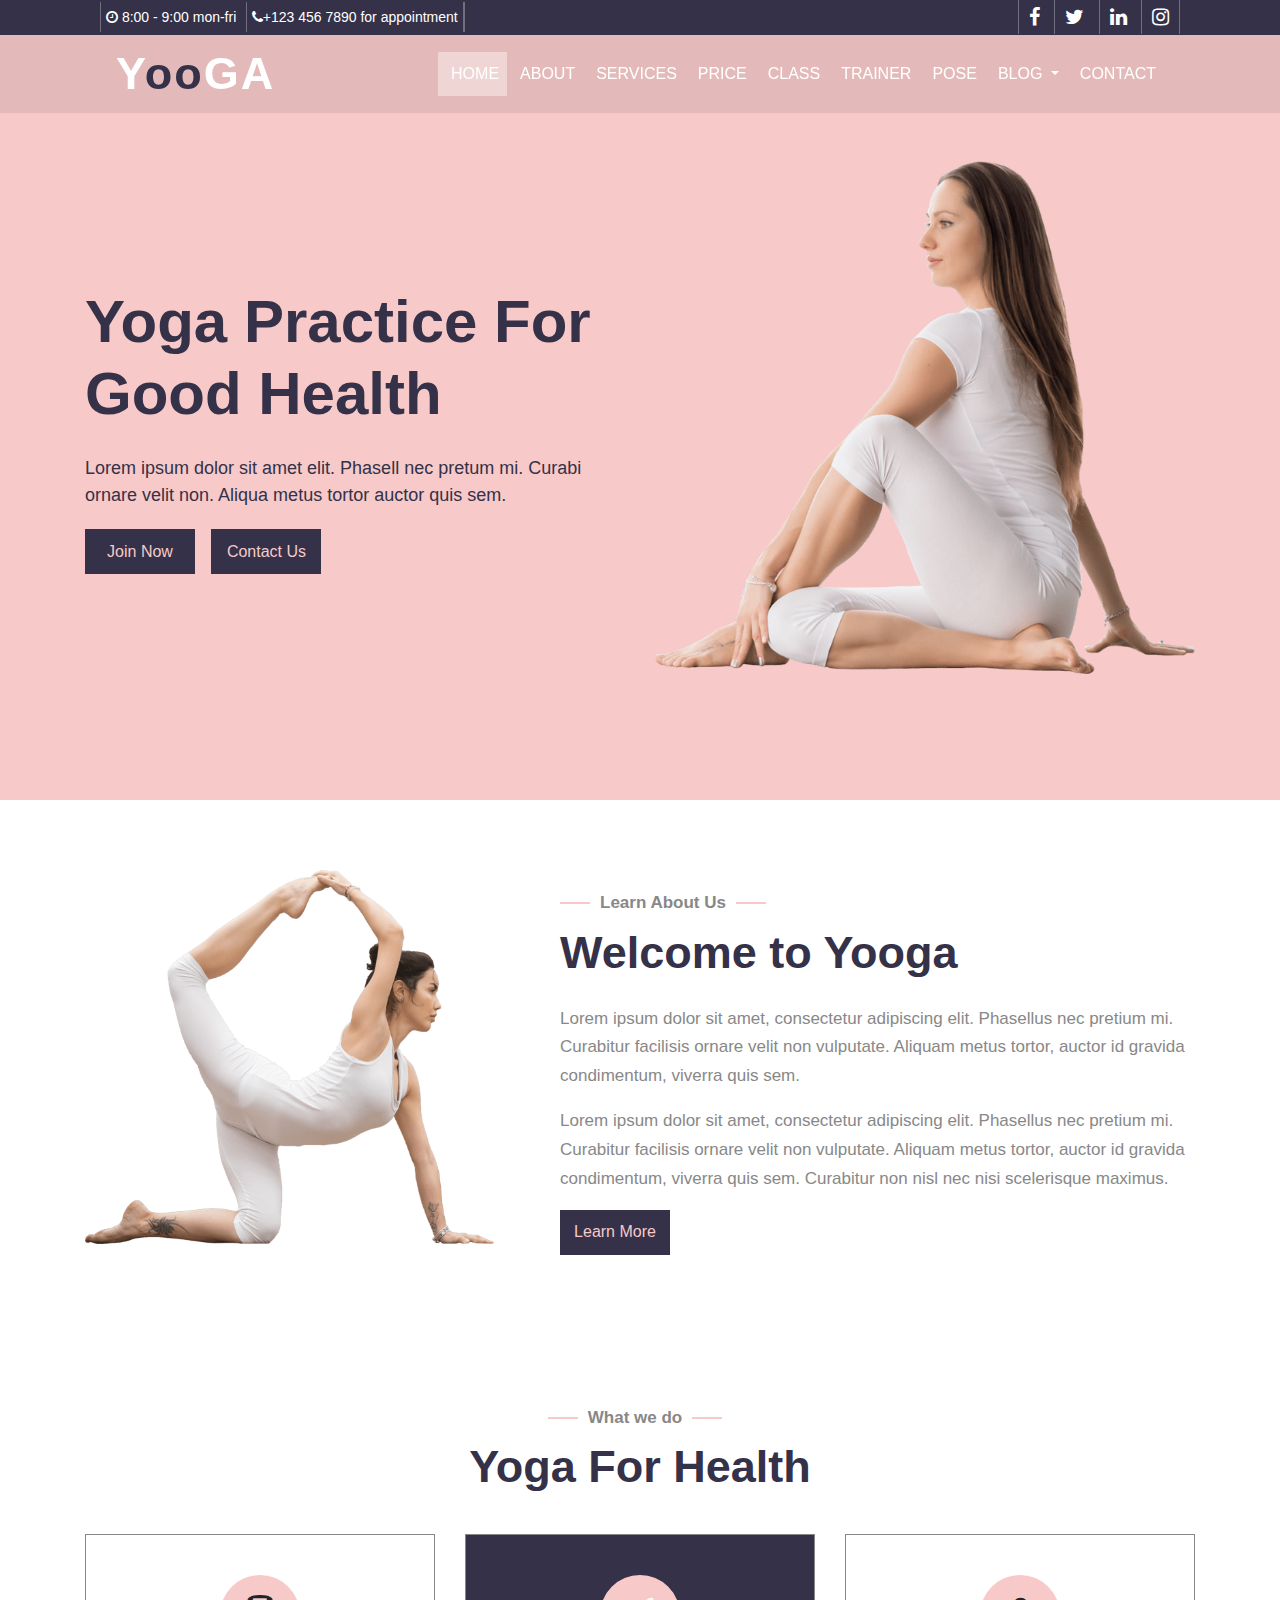
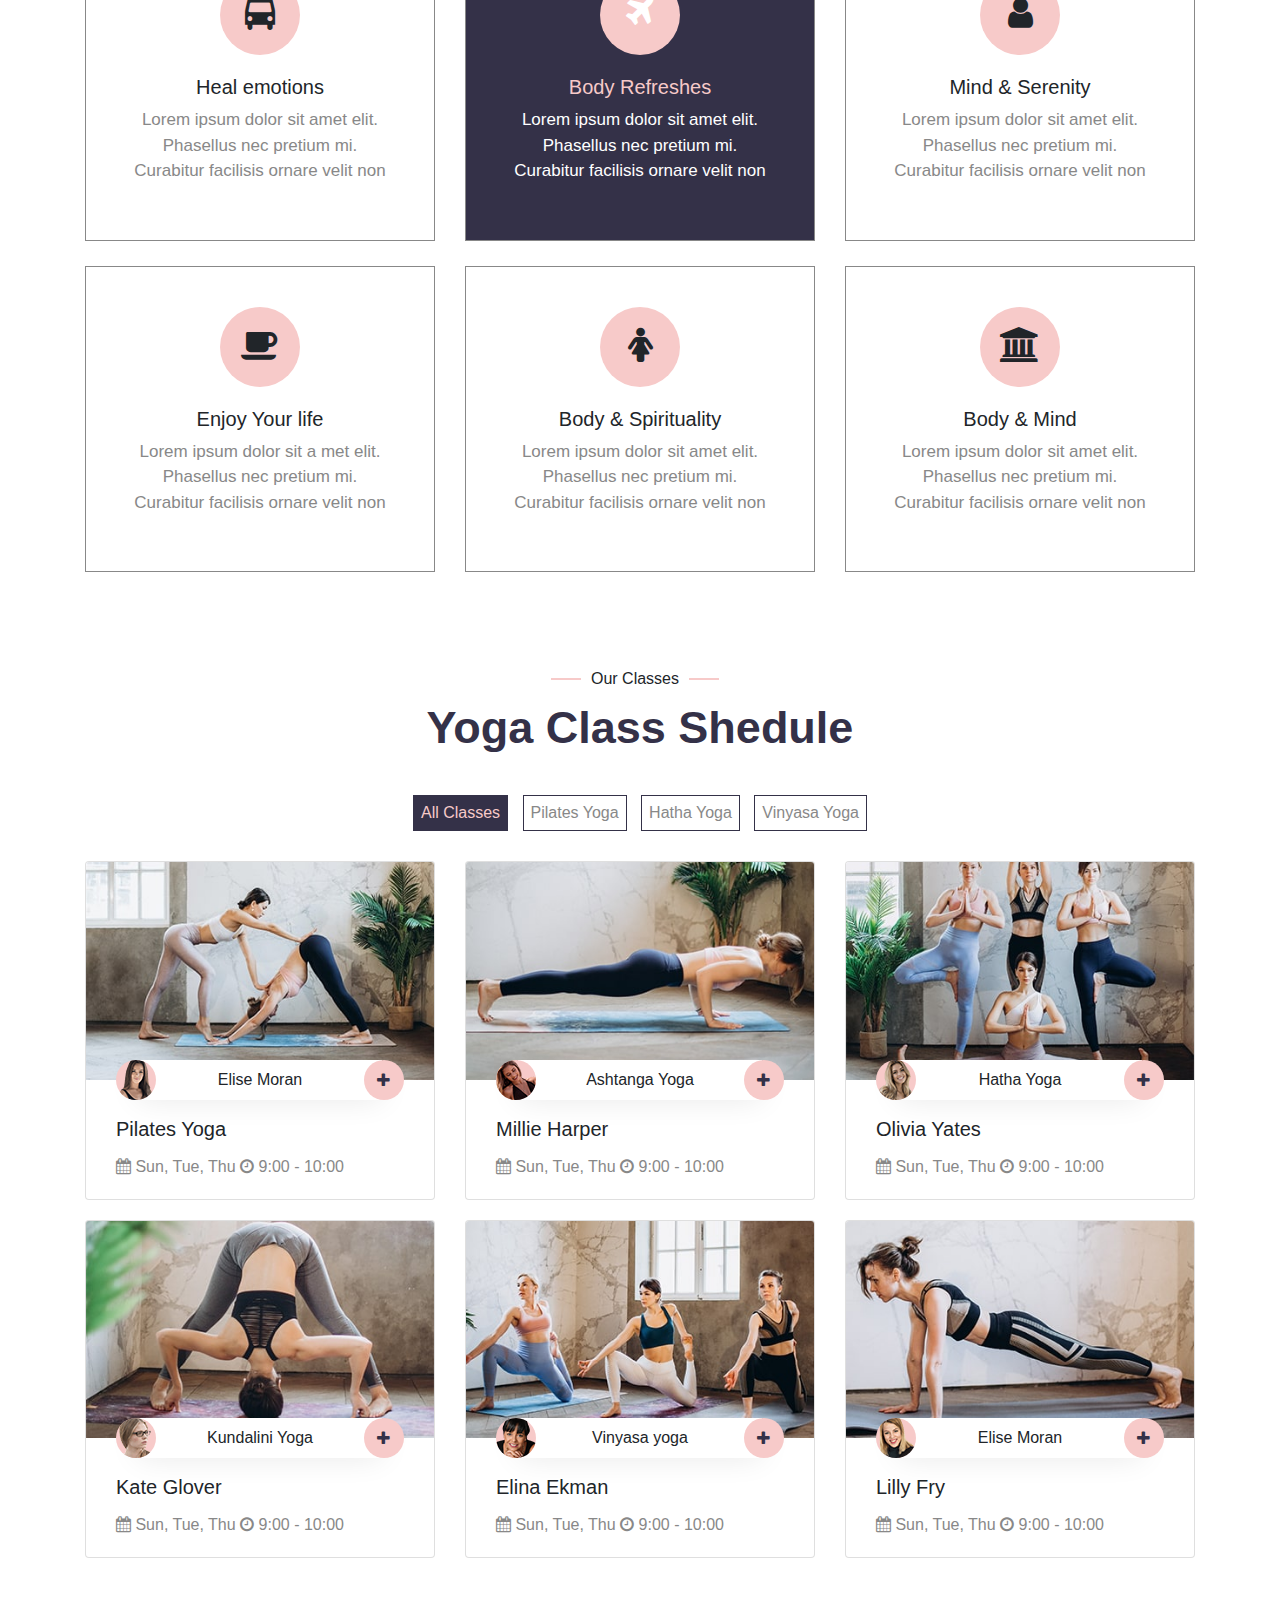
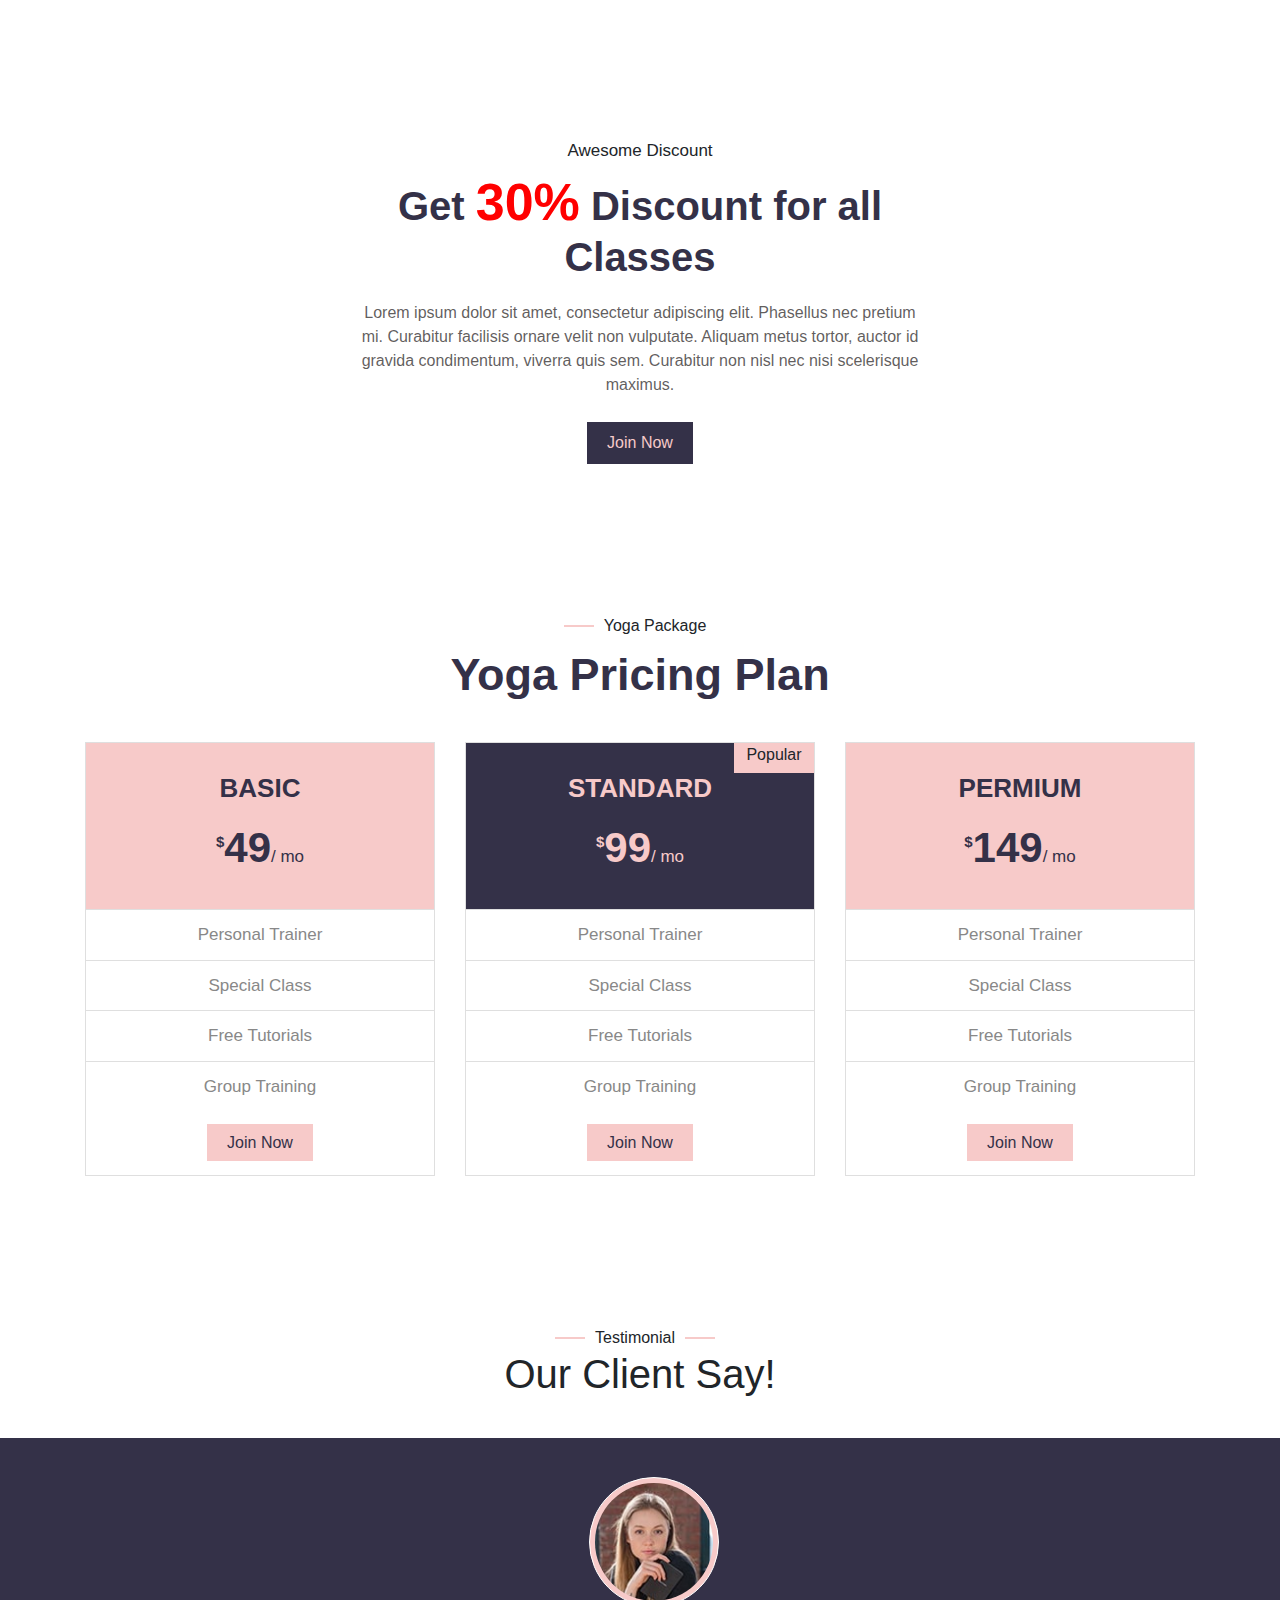
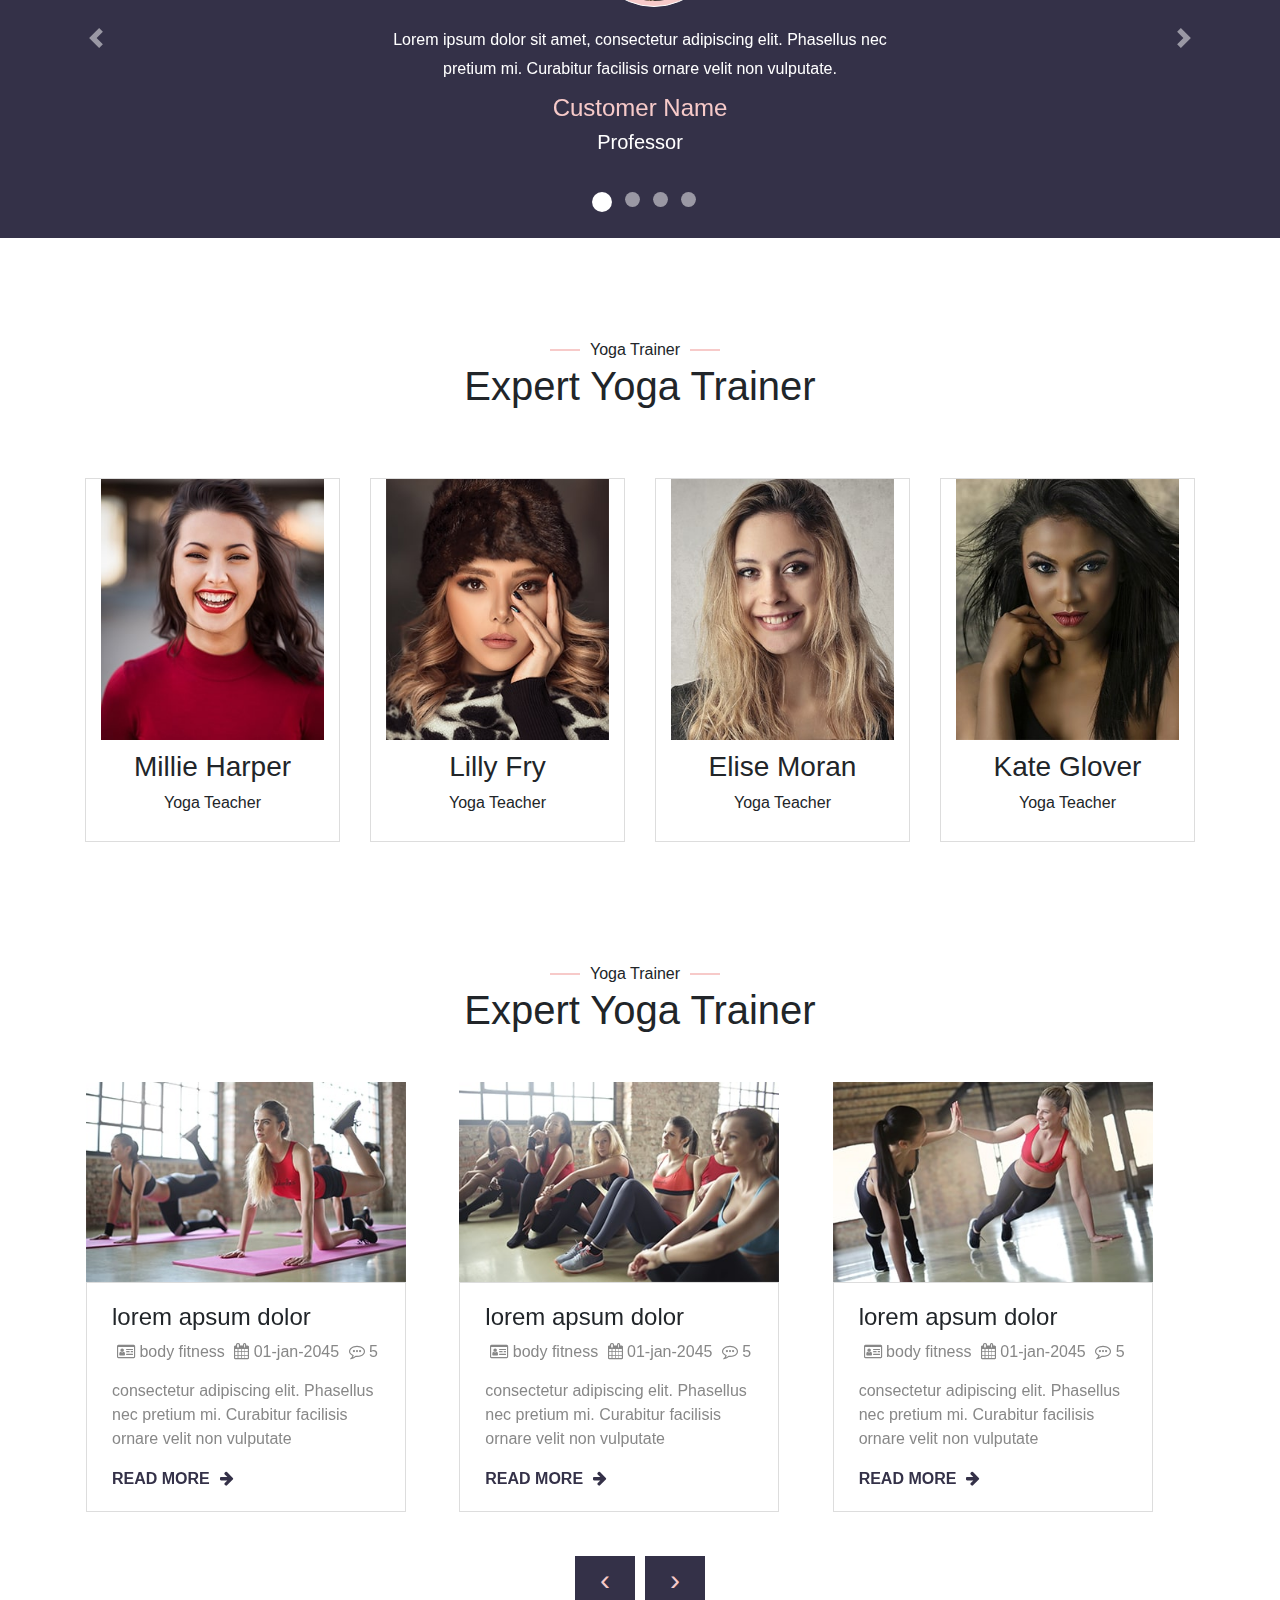
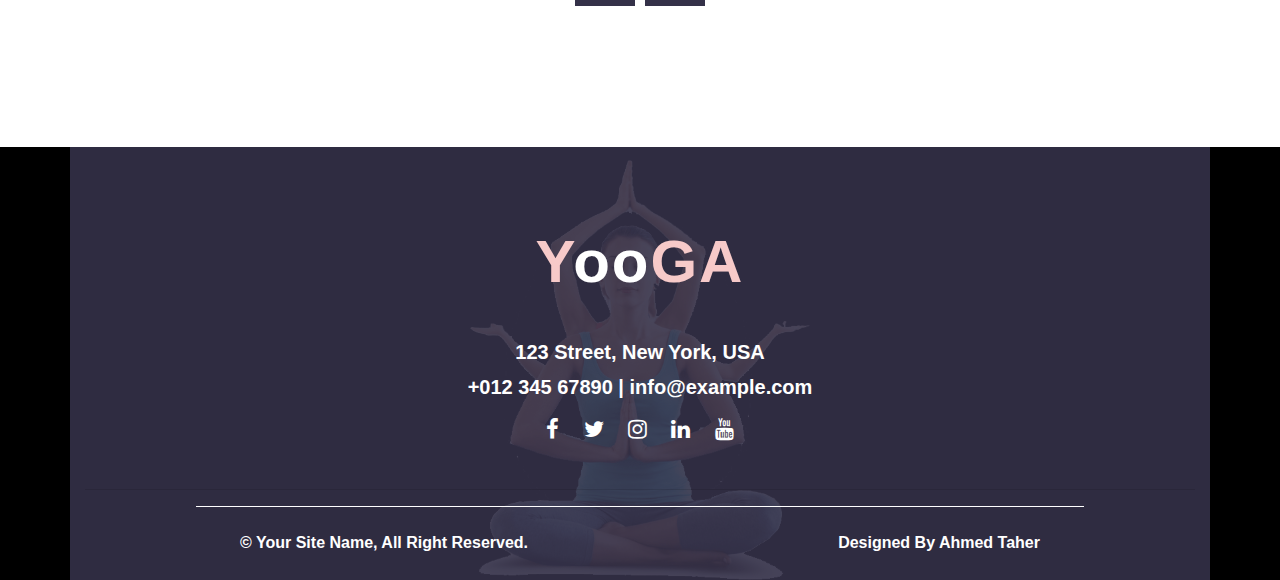
==== commit 4fad1b57: "add Go up button" ====
--- a/index.html
+++ b/index.html
@@ -639,7 +639,9 @@
                 </div>
             </div>
                 <!--  end for footer      -->
-
+            <div class="goup">
+                <i class="fa fa-chevron-up"></i>
+            </div>
     <script src="js/jquery.js"></script>    
     <script src="js/bootstrap.min.js"></script>    
     <script src="js/html5shiv.min.js"></script>    
--- a/css/main.css
+++ b/css/main.css
@@ -1,1343 +1,1367 @@
-*{
+* {
+  padding: 0;
+  margin: 0;
+  box-sizing: border-box;
+  scroll-behavior: smooth;
+}
+:root {
+  --firstcolor: #f7cac9;
+  --secondcolor: #343148;
+}
+body {
+  scroll-behavior: smooth;
+}
+/*start mini-nav*/
+.mini-nav {
+  background-color: var(--secondcolor);
+  width: 100%;
+  padding: 0px 100px;
+  padding-bottom: 3px;
+  color: white;
+  height: 35px;
+  transition: all 0.3s ease;
+}
+.mini-nav .mini-left span {
+  border-left: solid 1px rgba(255, 255, 255, 0.3);
+  padding: 7px 5px;
+  font-size: 14;
+  line-height: 35px;
+}
+.mini-nav .mini-left span:last-of-type {
+  border-right: solid 2px rgba(255, 255, 255, 0.3);
+}
+.mini-nav .mini-right ul {
+  text-align: right;
+  margin-bottom: 0px;
+}
+.mini-nav .mini-right ul li {
+  display: inline-block;
+  padding: 7px 10px;
+  border-left: 1px solid rgba(255, 255, 255, 0.3);
+  font-size: 20px;
+  cursor: pointer;
+  transition: all 0.5s ease-in-out;
+}
+
+.mini-nav .mini-right ul li:last-of-type {
+  border-right: 1px solid rgba(255, 255, 255, 0.3);
+  padding-right: 10px;
+}
+.mini-nav .mini-right ul li:hover {
+  color: var(--secondcolor);
+  background-color: white;
+}
+.mini-nav.active {
+  display: none;
+}
+/*end mini-nav*/
+
+/*start main-nav-bar*/
+.main-nav-bar {
+  padding: 0px 100px;
+  background-color: rgba(0, 0, 0, 0.08);
+  color: white;
+  position: fixed;
+  z-index: 2;
+  width: 100%;
+  transition: all 0.9s;
+}
+.main-nav-bar.active {
+  background-color: var(--firstcolor);
+}
+.nav-link {
+  padding-top: 10px;
+  padding-bottom: 10px;
+  margin-left: 5px;
+  transition: all 0.3s ease-in-out;
+  color: white;
+  font-size: 16px;
+  text-transform: uppercase;
+}
+.nav-link:hover,
+.nav-item.active {
+  background-color: rgb(252 252 252 / 41%);
+}
+.main-nav-bar.active {
+  background-color: var(--secondcolor);
+  color: white;
+  position: fixed;
+  z-index: 1000;
+}
+.main-nav-bar .dropdown-menu {
+  border: none;
+  border-radius: none;
+}
+.main-nav-bar .dropdown-menu:hover {
+  background-color: none;
+}
+.navbar-light .navbar-nav .nav-link {
+  color: white;
+}
+
+.navbar-light .navbar-nav .nav-link:hover {
+  color: white;
+}
+.navbar-light .navbar-nav .active > .nav-link,
+.navbar-light .navbar-nav .nav-link.active,
+.navbar-light .navbar-nav .nav-link.show,
+.navbar-light .navbar-nav .show > .nav-link {
+  color: white;
+}
+.main-nav-bar .navbar-light .navbar-brand {
+  color: white;
+}
+.main-nav-bar .navbar-brand {
+  white-space: nowrap;
+  text-transform: uppercase;
+  font-weight: bold;
+  font-size: 45px;
+  letter-spacing: 2px;
+}
+.main-nav-bar .navbar-brand:hover {
+  background-color: none;
+}
+.main-nav-bar .navbar-brand span {
+  text-transform: lowercase;
+  color: var(--secondcolor);
+}
+.main-nav-bar .navbar {
+  padding-top: 0px;
+  padding-bottom: 0px;
+}
+
+/*end main-nav-bar*/
+
+/*start header*/
+.header {
+  background-color: var(--firstcolor);
+}
+
+.main-header {
+  display: flex;
+  justify-content: space-between;
+  align-items: center;
+  background-color: var(--firstcolor);
+  min-height: 85vh;
+}
+.main-header .header-content {
+  margin-top: 11%;
+  color: white;
+}
+.main-header .header-content h1 {
+  font-size: 60px;
+  color: var(--secondcolor);
+  font-weight: bold;
+  margin-bottom: 25px;
+}
+.main-header .header-content p {
+  color: var(--secondcolor);
+  font-size: 18px;
+  margin-bottom: 20px;
+}
+.main-header .header-content button {
+  color: var(--firstcolor);
+  background-color: var(--secondcolor);
+  width: 110px;
+  height: 45px;
+  padding: 5px;
+  margin-right: 12px;
+  border: none;
+  outline: none;
+  transition: all 0.3s ease-in-out;
+}
+.main-header .header-content button:hover {
+  background-color: #fff;
+  color: var(--secondcolor);
+}
+.main-header .header-img {
+  display: flex;
+  justify-content: flex-end;
+}
+.main-header .header-img img {
+  width: 100%;
+}
+@media (min-width: 768px) and (max-width: 991px) {
+  .main-header .container {
+    padding: 0px;
+  }
+}
+/*start for media query*/
+@media (max-width: 768px) {
+  .mini-nav {
+    display: none;
+  }
+  .main-nav-bar {
+    padding: 0;
+  }
+  .main-nav-bar .container {
     padding: 0;
     margin: 0;
-    box-sizing: border-box;
-    scroll-behavior: smooth
-}
-:root{
-    --firstcolor:#F7CAC9;
-    --secondcolor:#343148;
-}
-body{
-}
-/*start mini-nav*/
-.mini-nav{
-    background-color: var(--secondcolor);
-    width: 100%;
-    padding: 0px 100px; 
-    padding-bottom:3px;
-    color: white;
-    height: 35px;
-    transition: all .3s ease;
-}
-.mini-nav .mini-left span{
-    border-left:solid 1px rgba(255,255,255,.30);
-    padding: 7px 5px;
-    font-size: 14;  
-    line-height: 35px;
-}
-.mini-nav .mini-left span:last-of-type{
-        border-right:solid 2px rgba(255,255,255,.30);
-
-}
-.mini-nav .mini-right ul{
-    text-align: right;
-    margin-bottom: 0px;
-}
-.mini-nav .mini-right ul li{
-    display: inline-block;
-    padding:7px 10px; 
-    border-left: 1px solid rgba(255,255,255,.30);
-    font-size: 20px;
-    cursor: pointer;
-    transition: all .5s ease-in-out
-}
-
-.mini-nav .mini-right ul li:last-of-type{
-    border-right: 1px solid rgba(255,255,255,.30);
-    padding-right: 10px
-}
-.mini-nav .mini-right ul li:hover{
-    color: var(--secondcolor);
-    background-color: white
-}
-.mini-nav.active{
-    display:none;
-    
-}
-/*end mini-nav*/
-
-/*start main-nav-bar*/
-.main-nav-bar{
-    padding: 0px 100px;
-    background-color: rgba(0,0,0,0.08);
-    color: white;
-    position: fixed;
-    z-index: 2;
-    width: 100%;
-    transition: all .9s
-}
-.main-nav-bar.active{
-    background-color: var(--firstcolor)
-}
-.nav-link {
-    padding-top: 10px;
-    padding-bottom: 10px;
-    margin-left: 5px;
-    transition: all .3s ease-in-out;
-    color: white;
-    font-size: 16px;
-    text-transform: uppercase
-}
-.nav-link:hover,
-.nav-item.active
-{
-    background-color: rgb(252 252 252 / 41%);
-}
-.main-nav-bar.active{
-    background-color:var(--secondcolor);
-    color: white;
-    position: fixed;
-    z-index: 1000
-}
-.main-nav-bar .dropdown-menu{
-    border: none;
-    border-radius: none
-}
-.main-nav-bar .dropdown-menu:hover{
-    background-color: none
-}
-.navbar-light .navbar-nav .nav-link {
-     color: white; 
-}
-
-.navbar-light .navbar-nav .nav-link:hover {
-     color: white; 
-}
-.navbar-light .navbar-nav .active>.nav-link, .navbar-light .navbar-nav .nav-link.active, .navbar-light .navbar-nav .nav-link.show, .navbar-light .navbar-nav .show>.nav-link {
-    color: white;
-}
-.main-nav-bar .navbar-light .navbar-brand{
-    color: white
-}
-.main-nav-bar .navbar-brand {
-    white-space: nowrap;
-    text-transform: uppercase;
-    font-weight: bold;
-    font-size: 45px;
-    letter-spacing: 2px
-}
-.main-nav-bar .navbar-brand:hover{
-    background-color: none
-}
-.main-nav-bar .navbar-brand span{
-    text-transform: lowercase;
-    color: var(--secondcolor);
-    
-}
-.main-nav-bar .navbar{
-    padding-top: 0px; 
-    padding-bottom: 0px; 
-}
-
-/*end main-nav-bar*/
-
-/*start header*/
-.header{
-    background-color: var(--firstcolor);
-    
-}
-
-.main-header{
-    display: flex;
-    justify-content: space-between;
-    align-items: center;
-    background-color: var(--firstcolor);
-    min-height: 85vh; 
-}
-.main-header .header-content{
-    margin-top: 11%;
-    color: white
-}
-.main-header .header-content h1{
-    font-size: 60px;
-    color: var(--secondcolor);
-    font-weight: bold;
-    margin-bottom: 25px;
-}
-.main-header .header-content p{
-    color: var(--secondcolor);
-    font-size: 18px;
-    margin-bottom: 20px;
-}
-.main-header .header-content button {
-    color: var(--firstcolor);
-    background-color: var(--secondcolor);
-    width: 110px;
-    height: 45px;
-    padding: 5px;
-    margin-right: 12px;
-    border: none;
-    outline: none;
-    transition: all .3s ease-in-out
-}
-.main-header .header-content button:hover{
-    background-color: #fff;
-    color: var(--secondcolor)
-}
-.main-header .header-img{
-    display: flex;
-    justify-content: flex-end
-}
-.main-header .header-img img{
-    width: 100%;
-}
-@media (min-width:768px) and (max-width:991px){
-    .main-header .container{
-        padding: 0px;
-    }
-}
-/*start for media query*/
-@media (max-width: 768px){
-    .mini-nav{
-        display: none;
-    }
-    .main-nav-bar{
-        padding: 0;
-    }
-    .main-nav-bar .container{
-        padding: 0;
-        margin: 0
-    }
-    .main-header .header-content h1 {
+  }
+  .main-header .header-content h1 {
     font-size: 40px;
-    }
-    .main-header .header-content {
+  }
+  .main-header .header-content {
     margin-top: 10%;
-    text-align: center
-    }
-    .main-header .header-img img {
+    text-align: center;
+  }
+  .main-header .header-img img {
     width: 0;
-    }
-    main-header {
+  }
+  main-header {
     min-height: 60vh;
-    }
+  }
 }
 /*end for media query*/
 
 /*end header*/
 /*start about*/
-.about-us{
-    padding-top:70px;
-    padding-bottom:50px;
-}
-.about-us .about-img img{
-    width:92%
-}
-.about-us .about-content{
-    padding-top: 20px;
-}
-.about-us .about-content span:nth-of-type(2){
-    font-weight: 600;
-    color: #888;
-    font-size: 17px;
-    margin-bottom: 30px
-}
-.about-us .about-content .span-l,.about-us .about-content .span-r{
-    width: 30px;
-    height: 2px;
-    display: inline-block;
-    background-color: var(--firstcolor);
-    position: relative;
-    top: -4px;
-    margin-right: 10px;
-}
-.about-us .about-content .span-r{
-    margin-left: 10px
-}
-.about-us .about-content h2{
-    font-size: 45px;
-    font-weight: bold;
-    margin-bottom: 25px;
-    margin-top: 10;
-    color: var(--secondcolor)
-}
-.about-us .about-content p{
-    font-size: 17px;
-    color: #888;
-    line-height: 1.7;
+.about-us {
+  padding-top: 70px;
+  padding-bottom: 50px;
+}
+.about-us .about-img img {
+  width: 92%;
+}
+.about-us .about-content {
+  padding-top: 20px;
+}
+.about-us .about-content span:nth-of-type(2) {
+  font-weight: 600;
+  color: #888;
+  font-size: 17px;
+  margin-bottom: 30px;
+}
+.about-us .about-content .span-l,
+.about-us .about-content .span-r {
+  width: 30px;
+  height: 2px;
+  display: inline-block;
+  background-color: var(--firstcolor);
+  position: relative;
+  top: -4px;
+  margin-right: 10px;
+}
+.about-us .about-content .span-r {
+  margin-left: 10px;
+}
+.about-us .about-content h2 {
+  font-size: 45px;
+  font-weight: bold;
+  margin-bottom: 25px;
+  margin-top: 10;
+  color: var(--secondcolor);
+}
+.about-us .about-content p {
+  font-size: 17px;
+  color: #888;
+  line-height: 1.7;
 }
 
 .about-us .about-content button {
-    color: var(--firstcolor);
-    background-color: var(--secondcolor);
-    width: 110px;
-    height: 45px;
-    padding: 5px;
-    margin-right: 12px;
-    border: none;
-    outline: none;
-    transition: all .3s ease-in-out
+  color: var(--firstcolor);
+  background-color: var(--secondcolor);
+  width: 110px;
+  height: 45px;
+  padding: 5px;
+  margin-right: 12px;
+  border: none;
+  outline: none;
+  transition: all 0.3s ease-in-out;
 }
 .about-us .about-content button:hover {
-    color: var(--secondcolor);
-    background-color: var(--firstcolor);
+  color: var(--secondcolor);
+  background-color: var(--firstcolor);
 }
 
 /*media for about-us*/
-@media (max-width: 768px){
-    .about-us .about-content {
-        padding-top: 52px;
-        text-align: center;
-    }
-    .about-us .about-content h2{
-        font-size: 38px;
-    }
+@media (max-width: 768px) {
+  .about-us .about-content {
+    padding-top: 52px;
+    text-align: center;
+  }
+  .about-us .about-content h2 {
+    font-size: 38px;
+  }
 }
 /*end about*/
 /*start health*/
-}
-.yoga-health{
-    padding-top: 100px;
-    padding-bottom: 70px;    
-}
-.yoga-health .span-l,.yoga-health .span-r{
-    width: 30px;
-    height: 2px;
-    display: inline-block;
-    background-color: var(--firstcolor);
-    position: relative;
-    top: -4px;
-    margin-right: 10px;
-}
-.yoga-health .span-r{
-    margin-left: 10px
-}
-.yoga-health span:nth-of-type(2){
-    font-weight: 600;
-    color: #888;
-    font-size: 17px;
-    margin-bottom: 30px
-}
-.yoga-health h1{
-    font-size: 45px;
-    font-weight: bold;
-    margin-bottom: 40px;
-    margin-top: 10;
-    color: var(--secondcolor)
-}
-
-.health-content{
-    margin-bottom: 25px
-}
-.health-index.active{
-    background-color: var(--secondcolor);
-    color: white;
-}
-.health-content h5.active{
-    color: var(--firstcolor)
-}
-.health-content p.active{
-    color: #fff
-}
-.health-index{
-    padding: 40px;
-    border: 1px solid #888;
-    transition: background-color,color .3s ease-in-out
-}
-.health-index p{
-    font-size: 17;
-    color: #888
-}
-.health-index:hover{
-    background-color: var(--secondcolor);
-    color: white;
-}
-.health-index:hover h5{
-    color: var(--firstcolor);
-}
-.health-index:hover p{
-    color: #fff;
-}
-.health-index i{
-    font-size: 35px;
-}
-.health-icon{
-    width: 80px;
-    height: 80px;
-    justify-content: 34px;
-    border-radius: 50%;
-    background-color: var(--firstcolor);
-    display: inline-block;
-    margin-bottom: 20px;
-    transition: all .5s
-}
-.health-icon i{
-    margin-top: 20px;
-    transition: all 1s ease-in-out
-}
-
-.health-index:hover i{
-    transform: rotate(360deg);
-}
-.health-index:hover span{
-    animation: animate1 5s infinite ease-in-out
-}
-@keyframes animate1{
-    0%,50%,100%{
-        transform: scale(1.2)
-    }
-    25%,75%{
-        transform: scale(.8)
-    }
+
+.yoga-health {
+  padding-top: 100px;
+  padding-bottom: 70px;
+}
+.yoga-health .span-l,
+.yoga-health .span-r {
+  width: 30px;
+  height: 2px;
+  display: inline-block;
+  background-color: var(--firstcolor);
+  position: relative;
+  top: -4px;
+  margin-right: 10px;
+}
+.yoga-health .span-r {
+  margin-left: 10px;
+}
+.yoga-health span:nth-of-type(2) {
+  font-weight: 600;
+  color: #888;
+  font-size: 17px;
+  margin-bottom: 30px;
+}
+.yoga-health h1 {
+  font-size: 45px;
+  font-weight: bold;
+  margin-bottom: 40px;
+  margin-top: 10;
+  color: var(--secondcolor);
+}
+
+.health-content {
+  margin-bottom: 25px;
+}
+.health-index.active {
+  background-color: var(--secondcolor);
+  color: white;
+}
+.health-content h5.active {
+  color: var(--firstcolor);
+}
+.health-content p.active {
+  color: #fff;
+}
+.health-index {
+  padding: 40px;
+  border: 1px solid #888;
+  transition: background-color, color 0.3s ease-in-out;
+}
+.health-index p {
+  font-size: 17;
+  color: #888;
+}
+.health-index:hover {
+  background-color: var(--secondcolor);
+  color: white;
+}
+.health-index:hover h5 {
+  color: var(--firstcolor);
+}
+.health-index:hover p {
+  color: #fff;
+}
+.health-index i {
+  font-size: 35px;
+}
+.health-icon {
+  width: 80px;
+  height: 80px;
+  justify-content: 34px;
+  border-radius: 50%;
+  background-color: var(--firstcolor);
+  display: inline-block;
+  margin-bottom: 20px;
+  transition: all 0.5s;
+}
+.health-icon i {
+  margin-top: 20px;
+  transition: all 1s ease-in-out;
+}
+
+.health-index:hover i {
+  transform: rotate(360deg);
+}
+.health-index:hover span {
+  animation: animate1 5s infinite ease-in-out;
+}
+@keyframes animate1 {
+  0%,
+  50%,
+  100% {
+    transform: scale(1.2);
+  }
+  25%,
+  75% {
+    transform: scale(0.8);
+  }
 }
 /*end health*/
 
 /*start shedule*/
-.shedule{
-    padding-bottom: 80px;
-}
-.shedule .span-l,.shedule .span-r{
-    width: 30px;
-    height: 2px;
-    display: inline-block;
-    background-color: var(--firstcolor);
-    position: relative;
-    top: -4px;
-    margin-right: 10px;
-}
-.shedule .span-r{
-    margin-left: 10px
-}
-.shedule h1{
-    font-size: 45px;
-    font-weight: bold;
-    margin-bottom: 40px;
-    margin-top: 10;
-    color: var(--secondcolor)
-}
-.shedule ul{
-    margin: auto;
-    width: 100%
-}
-.shedule ul li{
-    display: inline-block;
-    display: inline-block;
-    padding: 5px 7px;
-    border: 1px solid var(--secondcolor);
-    color: #888;
-    margin: 0px 5px;
-    cursor: pointer;
-    font-size: 16px;
-    transition: all .5s ease-in-out
-}
-.shedule ul li.active{
-    color: var(--firstcolor);
-    background-color: var(--secondcolor)
-}
-.shedule .classes{
-    margin-top: 30px;
-}
-.shedule .classes img{
-    transition: all .5s ease
-}
-.shedule .classes .card{
-    margin-bottom: 20px;
-}
-.shedule .classes .classes-span{
-    position: relative;
-    top: -20px;
-    width: 70%;
-    display: flex;
-    justify-content: space-between;
-    align-items: center;
-    background-color: white;
-    margin: auto;
-    box-shadow: 0px 0px 30px rgba(0,0,0,.09);
-    cursor: pointer
-}
-
-.shedule .classes .classes-circle{
-    background-color: var(--firstcolor);
-    width: 40px;
-    height: 40px;
-    display: flex;
-    justify-content: center;
-    align-items: center;
-    border-radius: 50%;
-    position: relative;
-    transition: all .5s;
-    color: var(--secondcolor)
-}
-
-.shedule .classes .classes-span span:first-of-type{
-    left: -22;
-    overflow: hidden
-}
-.shedule .classes .classes-span span:last-of-type{
-    right: -22
-}
-.shedule .classes .classes-span:hover span:last-of-type{
-    background-color: var(--secondcolor);
-    color: var(--firstcolor)
-}
-.shedule .classes .card h5{
-    margin-top: -23px;
-    margin-bottom: 14px;
-}
-.shedule .classes .card .card-body{
-    margin-left: 10px
-}
-.shedule .classes .card .classes-card-footer{
-    padding-bottom: 14px;
-    color: #888
+.shedule {
+  padding-bottom: 80px;
+}
+.shedule .span-l,
+.shedule .span-r {
+  width: 30px;
+  height: 2px;
+  display: inline-block;
+  background-color: var(--firstcolor);
+  position: relative;
+  top: -4px;
+  margin-right: 10px;
+}
+.shedule .span-r {
+  margin-left: 10px;
+}
+.shedule h1 {
+  font-size: 45px;
+  font-weight: bold;
+  margin-bottom: 40px;
+  margin-top: 10;
+  color: var(--secondcolor);
+}
+.shedule ul {
+  margin: auto;
+  width: 100%;
+}
+.shedule ul li {
+  display: inline-block;
+  display: inline-block;
+  padding: 5px 7px;
+  border: 1px solid var(--secondcolor);
+  color: #888;
+  margin: 0px 5px;
+  cursor: pointer;
+  font-size: 16px;
+  transition: all 0.5s ease-in-out;
+}
+.shedule ul li.active {
+  color: var(--firstcolor);
+  background-color: var(--secondcolor);
+}
+.shedule .classes {
+  margin-top: 30px;
+}
+.shedule .classes img {
+  transition: all 0.5s ease;
+}
+.shedule .classes .card {
+  margin-bottom: 20px;
+}
+.shedule .classes .classes-span {
+  position: relative;
+  top: -20px;
+  width: 70%;
+  display: flex;
+  justify-content: space-between;
+  align-items: center;
+  background-color: white;
+  margin: auto;
+  box-shadow: 0px 0px 30px rgba(0, 0, 0, 0.09);
+  cursor: pointer;
+}
+
+.shedule .classes .classes-circle {
+  background-color: var(--firstcolor);
+  width: 40px;
+  height: 40px;
+  display: flex;
+  justify-content: center;
+  align-items: center;
+  border-radius: 50%;
+  position: relative;
+  transition: all 0.5s;
+  color: var(--secondcolor);
+}
+
+.shedule .classes .classes-span span:first-of-type {
+  left: -22;
+  overflow: hidden;
+}
+.shedule .classes .classes-span span:last-of-type {
+  right: -22;
+}
+.shedule .classes .classes-span:hover span:last-of-type {
+  background-color: var(--secondcolor);
+  color: var(--firstcolor);
+}
+.shedule .classes .card h5 {
+  margin-top: -23px;
+  margin-bottom: 14px;
+}
+.shedule .classes .card .card-body {
+  margin-left: 10px;
+}
+.shedule .classes .card .classes-card-footer {
+  padding-bottom: 14px;
+  color: #888;
 }
 /*end shedule*/
 /*start discount*/
-.discount{
-    width:100%;
-    display: flex;
-    justify-content: center;
-    align-items: center;
-    background: linear-gradient(rgba(247, 202, 201, .7), rgba(247, 202, 201, .7)), url(../img/discount-bg.png);   background-size: contain;
-    background-position: center;
-    background-repeat: no-repeat;
-    background-attachment: fixed;
-    padding-top: 80px;
-    padding-bottom: 80px;
-    flex-flow: column wrap;
-    position: relative;
-}
-
-.discount > span{
-    margin-bottom: 7px;
-    font-weight: 500;
-    font-size: 17;
-}
-.discount h1{
-    font-weight: 700;
-    margin-bottom: 20px;
-    color: var(--secondcolor)
-}
-.discount h1 span{
-    color: red;
-    font-size: 52
-}
-.discount p{
-    width: 45%;
-    line-height: 1.5;
-    color: #353131c7;
-    margin-bottom: 25px
-}
-.discount button{
-    padding: 9px 20px;
-    border: none;
-    background-color: var(--secondcolor);
-    color:  var(--firstcolor);
-    margin-bottom: 20px;
-    transition: all .3s;
-    font-weight: 400
-}
-.discount button:hover{
-    background-color: white;
-    color: var(--secondcolor);
+.discount {
+  width: 100%;
+  display: flex;
+  justify-content: center;
+  align-items: center;
+  background: linear-gradient(
+      rgba(247, 202, 201, 0.7),
+      rgba(247, 202, 201, 0.7)
+    ),
+    url(../img/discount-bg.png);
+  background-size: contain;
+  background-position: center;
+  background-repeat: no-repeat;
+  background-attachment: fixed;
+  padding-top: 80px;
+  padding-bottom: 80px;
+  flex-flow: column wrap;
+  position: relative;
+}
+
+.discount > span {
+  margin-bottom: 7px;
+  font-weight: 500;
+  font-size: 17;
+}
+.discount h1 {
+  font-weight: 700;
+  margin-bottom: 20px;
+  color: var(--secondcolor);
+}
+.discount h1 span {
+  color: red;
+  font-size: 52;
+}
+.discount p {
+  width: 45%;
+  line-height: 1.5;
+  color: #353131c7;
+  margin-bottom: 25px;
+}
+.discount button {
+  padding: 9px 20px;
+  border: none;
+  background-color: var(--secondcolor);
+  color: var(--firstcolor);
+  margin-bottom: 20px;
+  transition: all 0.3s;
+  font-weight: 400;
+}
+.discount button:hover {
+  background-color: white;
+  color: var(--secondcolor);
 }
 /*end discount*/
 
 /*start pricing table*/
-.pricing{
-    padding-top: 50px;
-    padding-bottom: 50px;
-}
-.pricing .span-l,.shedule .span-r{
-    width: 30px;
-    height: 2px;
-    display: inline-block;
-    background-color: var(--firstcolor);
-    position: relative;
-    top: -4px;
-    margin-right: 10px;
-}
-.pricing .span-r{
-    margin-left: 10px
-}
-.pricing h1{
-    font-size: 45px;
-    font-weight: bold;
-    margin-bottom: 40px;
-    margin-top: 10;
-    color: var(--secondcolor)
-}
-.pricing .card{
-    border-radius: 0px;
-    position: relative
-}
-.pricing .card div:first-of-type{
-    padding: 30px;
-    background-color: var(--firstcolor);
-    color: var(--secondcolor);
-}
-.pricing .card-title{
-    font-size: 26px;
-    font-weight: bold
-}
-.pricing .card-text{
-    font-size: 42px;
-    font-weight: bold
-}
-.pricing .card .pop{
-    position: absolute;
-    top: 0;
-    right: 0;
-    width: 80px;
-    height: 30px;
-    background-color: var(--firstcolor);
-    color: var(--secondcoor)
-}
-.pricing .card-text span:last-of-type{
-    font-size: 17px;
-    font-weight: normal
-}
-.pricing .card-text span:first-of-type{
-    font-size: 15px;
-    position: relative;
-    top: -15
-}
-.pricing .card ul li{
-    color: #888;
-    font-size: 17px
-}
-.pricing .card ul li:last-of-type{
-    border: none
-}
-.pricing .card .card-body a{
-    padding: 10px 20px;
-    background-color: var(--firstcolor);
-    color: var(--secondcolor);
-    transition: all .5s ease-in-out
-}
-.card>.list-group {
-    border-bottom: none;
-}
-.pricing .card .card-body.active{
-    background-color: var(--secondcolor);
-    color: var(--firstcolor)
-}
-.pricing .card .card-body a:hover{
-    background-color: var(--secondcolor);
-    color: var(--firstcolor)
+.pricing {
+  padding-top: 50px;
+  padding-bottom: 50px;
+}
+.pricing .span-l,
+.shedule .span-r {
+  width: 30px;
+  height: 2px;
+  display: inline-block;
+  background-color: var(--firstcolor);
+  position: relative;
+  top: -4px;
+  margin-right: 10px;
+}
+.pricing .span-r {
+  margin-left: 10px;
+}
+.pricing h1 {
+  font-size: 45px;
+  font-weight: bold;
+  margin-bottom: 40px;
+  margin-top: 10;
+  color: var(--secondcolor);
+}
+.pricing .card {
+  border-radius: 0px;
+  position: relative;
+}
+.pricing .card div:first-of-type {
+  padding: 30px;
+  background-color: var(--firstcolor);
+  color: var(--secondcolor);
+}
+.pricing .card-title {
+  font-size: 26px;
+  font-weight: bold;
+}
+.pricing .card-text {
+  font-size: 42px;
+  font-weight: bold;
+}
+.pricing .card .pop {
+  position: absolute;
+  top: 0;
+  right: 0;
+  width: 80px;
+  height: 30px;
+  background-color: var(--firstcolor);
+  color: var(--secondcoor);
+}
+.pricing .card-text span:last-of-type {
+  font-size: 17px;
+  font-weight: normal;
+}
+.pricing .card-text span:first-of-type {
+  font-size: 15px;
+  position: relative;
+  top: -15;
+}
+.pricing .card ul li {
+  color: #888;
+  font-size: 17px;
+}
+.pricing .card ul li:last-of-type {
+  border: none;
+}
+.pricing .card .card-body a {
+  padding: 10px 20px;
+  background-color: var(--firstcolor);
+  color: var(--secondcolor);
+  transition: all 0.5s ease-in-out;
+}
+.card > .list-group {
+  border-bottom: none;
+}
+.pricing .card .card-body.active {
+  background-color: var(--secondcolor);
+  color: var(--firstcolor);
+}
+.pricing .card .card-body a:hover {
+  background-color: var(--secondcolor);
+  color: var(--firstcolor);
 }
 /*end pricing*/
 /*start testmonial*/
-.testmonial{
-    padding-top: 100px;
-    padding-bottom: 50px;
-    
-}
-.testmonial .slider{
-    margin-top: 40px;
-    height: 400px;
-    overflow: hidden;
-    background-color: var(--secondcolor);
-    color: white
-}
-.testmonial .carousel-item img{
-    width: 130px;
-    height: 130px;
-    margin-left: 46%;
-    margin-top: 3%;
-    border-radius: 50%;
-    padding: 5px;
-    border:1px solid #fff;
-    background-color: var(--firstcolor);
-    cursor: pointer
-}
-
-.testmonial .carousel-inner{
-    height: 100%
-}
-.testmonial .carousel-text{
-    width: 100%;
-    text-align: center;
-    margin-top:1.5%
-}
-
-.testmonial .carousel-text p{
-    margin: auto;
-    width:40%;
-    line-height: 1.8
-}
-.testmonial .carousel-text h4{
-    padding-top: 10px;
-    color: var(--firstcolor)
-}
-.testmonial .span-l,.testmonial .span-r{
-    width: 30px;
-    height: 2px;
-    display: inline-block;
-    background-color: var(--firstcolor);
-    position: relative;
-    top: -4px;
-    margin-right: 10px;
-}
-.testmonial .span-r{
-    margin-left: 10px
-}
-.carousel-indicators li{
-    width: 15px;
-    height: 15px;
-    border-radius: 50%;
-    margin-left: 10px;
-    transition: all .5s ease-in-out
-}
-.carousel-indicators li.active{
-    width: 20px;
-    height: 20px;
-    
-}
-@media(max-width:767px){
-    .testmonial .carousel-item img{
+.testmonial {
+  padding-top: 100px;
+  padding-bottom: 50px;
+}
+.testmonial .slider {
+  margin-top: 40px;
+  height: 400px;
+  overflow: hidden;
+  background-color: var(--secondcolor);
+  color: white;
+}
+.testmonial .carousel-item img {
+  width: 130px;
+  height: 130px;
+  margin-left: 46%;
+  margin-top: 3%;
+  border-radius: 50%;
+  padding: 5px;
+  border: 1px solid #fff;
+  background-color: var(--firstcolor);
+  cursor: pointer;
+}
+
+.testmonial .carousel-inner {
+  height: 100%;
+}
+.testmonial .carousel-text {
+  width: 100%;
+  text-align: center;
+  margin-top: 1.5%;
+}
+
+.testmonial .carousel-text p {
+  margin: auto;
+  width: 40%;
+  line-height: 1.8;
+}
+.testmonial .carousel-text h4 {
+  padding-top: 10px;
+  color: var(--firstcolor);
+}
+.testmonial .span-l,
+.testmonial .span-r {
+  width: 30px;
+  height: 2px;
+  display: inline-block;
+  background-color: var(--firstcolor);
+  position: relative;
+  top: -4px;
+  margin-right: 10px;
+}
+.testmonial .span-r {
+  margin-left: 10px;
+}
+.carousel-indicators li {
+  width: 15px;
+  height: 15px;
+  border-radius: 50%;
+  margin-left: 10px;
+  transition: all 0.5s ease-in-out;
+}
+.carousel-indicators li.active {
+  width: 20px;
+  height: 20px;
+}
+@media (max-width: 767px) {
+  .testmonial .carousel-item img {
     width: 80;
     height: 80;
     margin-left: 45%;
-    margin-top: 5%
-}
-    .testmonial .carousel-text p{
+    margin-top: 5%;
+  }
+  .testmonial .carousel-text p {
     width: 60%;
-}
+  }
 }
 /*end testmonial*/
 /*start tranier*/
 
-.tranier{
-    padding-top: 50px;
-    padding-bottom: 50px;
-}
-.tranier .span-l,.tranier .span-r{
-    width: 30px;
-    height: 2px;
-    display: inline-block;
-    background-color: var(--firstcolor);
-    position: relative;
-    top: -4px;
-    margin-right: 10px;
-}
-.tranier .span-r{
-    margin-left: 10px
-}
-.tranier .teams{
-    margin-top: 60px;
-    border: 1px solid #ddd;
-    position: relative
-}
-.tranier .teams .team-img{
-    position: relative;
-    padding: 0px 15px;
-}
-.tranier .teams .team-text{
-    position: relative;
-    padding: 10px 0px;
-}
-
-.tranier .teams .team-img::after{
-    position: absolute;
-    content: "";
-    top: 0;
-    left: 0;
-    width: 100%;
-    height: 100%;
-    transition: all .2s ease-in-out;
-    background-color: #f7cac96e;
-    display: none;
-    transition: all .5s ease-in-out
-}
-.tranier .teams .team-img:hover::after{
-    display: block
-}
-.tranier .teams .team-img img{
-    width: 100%;
-}
-.tranier .teams .team-img .team-social{
-    position: absolute;
-    width: 100%;
-    height: 100%;
-    top: 0;
-    left: 0;
-    display: flex;
-    justify-content: center;
-    align-items: center;
-    z-index: 5
-}
-.tranier .teams .team-img ul li{
-    display: inline-block;
-    width: 40px;
-    height: 40px;
-    color: var(--firstcolor);
-    background-color: var(--secondcolor);
-    margin-top: 150px;
-    border-radius: 50%;
-    cursor: pointer;
-    opacity: 0;
-    transition: all .5s ease-in-out
-}
-.tranier .teams .team-img ul li:hover{
-    background-color: var(--firstcolor);
-    color: var(--secondcolor);
-}
-.tranier .teams .team-img ul li:nth-of-type(1){
-    transition: all .3s ease-in-out;
-}
-.tranier .teams .team-img ul li:nth-of-type(2){
-    transition: all .7s ease-in-out;
-}
-.tranier .teams .team-img ul li:nth-of-type(3){
-    transition: all .11s ease-in-out;
-}
-.tranier .teams .team-img ul li:nth-of-type(4){
-    transition: all .15s ease-in-out;
-}
-.tranier .teams .team-img ul li i{
-    line-height: 40px;
-}
-
-.tranier .teams:hover .team-img ul li{
-    opacity: 1;
-    margin-top: 0
+.tranier {
+  padding-top: 50px;
+  padding-bottom: 50px;
+}
+.tranier .span-l,
+.tranier .span-r {
+  width: 30px;
+  height: 2px;
+  display: inline-block;
+  background-color: var(--firstcolor);
+  position: relative;
+  top: -4px;
+  margin-right: 10px;
+}
+.tranier .span-r {
+  margin-left: 10px;
+}
+.tranier .teams {
+  margin-top: 60px;
+  border: 1px solid #ddd;
+  position: relative;
+}
+.tranier .teams .team-img {
+  position: relative;
+  padding: 0px 15px;
+}
+.tranier .teams .team-text {
+  position: relative;
+  padding: 10px 0px;
+}
+
+.tranier .teams .team-img::after {
+  position: absolute;
+  content: "";
+  top: 0;
+  left: 0;
+  width: 100%;
+  height: 100%;
+  transition: all 0.2s ease-in-out;
+  background-color: #f7cac96e;
+  display: none;
+  transition: all 0.5s ease-in-out;
+}
+.tranier .teams .team-img:hover::after {
+  display: block;
+}
+.tranier .teams .team-img img {
+  width: 100%;
+}
+.tranier .teams .team-img .team-social {
+  position: absolute;
+  width: 100%;
+  height: 100%;
+  top: 0;
+  left: 0;
+  display: flex;
+  justify-content: center;
+  align-items: center;
+  z-index: 5;
+}
+.tranier .teams .team-img ul li {
+  display: inline-block;
+  width: 40px;
+  height: 40px;
+  color: var(--firstcolor);
+  background-color: var(--secondcolor);
+  margin-top: 150px;
+  border-radius: 50%;
+  cursor: pointer;
+  opacity: 0;
+  transition: all 0.5s ease-in-out;
+}
+.tranier .teams .team-img ul li:hover {
+  background-color: var(--firstcolor);
+  color: var(--secondcolor);
+}
+.tranier .teams .team-img ul li:nth-of-type(1) {
+  transition: all 0.3s ease-in-out;
+}
+.tranier .teams .team-img ul li:nth-of-type(2) {
+  transition: all 0.7s ease-in-out;
+}
+.tranier .teams .team-img ul li:nth-of-type(3) {
+  transition: all 0.11s ease-in-out;
+}
+.tranier .teams .team-img ul li:nth-of-type(4) {
+  transition: all 0.15s ease-in-out;
+}
+.tranier .teams .team-img ul li i {
+  line-height: 40px;
+}
+
+.tranier .teams:hover .team-img ul li {
+  opacity: 1;
+  margin-top: 0;
 }
 /*end tranier*/
 
-.articles{
-    padding: 70px 0px
-}
-.articles .article-box{
-    width: 320px;
-    margin-top: 40px;
-    margin-bottom: 30px;
-}
-.articles .article-box .article-text{
-    border: 1px solid #ddd;
-    padding: 20px 25px;
-    text-align: left
-}
-.articles .article-box .time-area{
-    margin-bottom: 15px;
-    color: #888
-}
-.articles .article-box .time-area i{
-    margin-left: 5px;
-}
-.articles .article-box .time-area h3{
-    font-size:20 ;
-}
-.articles .article-box p{
-    color: #888
-}
-.articles .article-box .article-text a{
-    color: var(--secondcolor);
-    transition: all .2s;
-    font-weight: bold
-}
-.articles .article-box .article-text a:hover{
-    text-decoration: none;
-    color: var(--firstcolor)
-}
-.articles .article-box .article-text a i{
-    margin-left: 10px;
-}
- .owl-theme span{
-    background-color: var(--secondcolor);
-    color: var(--firstcolor);
-     padding: 7px 25px 10px;
-     font-size: 30;
-    transform: all .8s
-}
-.owl-theme span:hover{
-    color: var(--secondcolor);
-    background-color: var(--firstcolor);
-    transition: all .5s;
-
+.articles {
+  padding: 70px 0px;
+}
+.articles .article-box {
+  width: 320px;
+  margin-top: 40px;
+  margin-bottom: 30px;
+}
+.articles .article-box .article-text {
+  border: 1px solid #ddd;
+  padding: 20px 25px;
+  text-align: left;
+}
+.articles .article-box .time-area {
+  margin-bottom: 15px;
+  color: #888;
+}
+.articles .article-box .time-area i {
+  margin-left: 5px;
+}
+.articles .article-box .time-area h3 {
+  font-size: 20;
+}
+.articles .article-box p {
+  color: #888;
+}
+.articles .article-box .article-text a {
+  color: var(--secondcolor);
+  transition: all 0.2s;
+  font-weight: bold;
+}
+.articles .article-box .article-text a:hover {
+  text-decoration: none;
+  color: var(--firstcolor);
+}
+.articles .article-box .article-text a i {
+  margin-left: 10px;
+}
+.owl-theme span {
+  background-color: var(--secondcolor);
+  color: var(--firstcolor);
+  padding: 7px 25px 10px;
+  font-size: 30;
+  transform: all 0.8s;
+}
+.owl-theme span:hover {
+  color: var(--secondcolor);
+  background-color: var(--firstcolor);
+  transition: all 0.5s;
 }
 
 .owl-theme .owl-dots .owl-dot {
-    display: none
-}
-
-.owl-carousel .owl-nav button.owl-next, .owl-carousel .owl-nav button.owl-prev, .owl-carousel button.owl-dot
-{
-    background: none;
-    padding: 0 !important
-}
-.owl-carousel .owl-nav button.owl-next:hover, .owl-carousel .owl-nav button.owl-prev:hover{
-    background-color: var(--secondcolor);
-    color: var(--firstcolor);
-    transform: scale(1);
-    
-}
-.articles .span-l,.articles .span-r{
-    width: 30px;
-    height: 2px;
-    display: inline-block;
-    background-color: var(--firstcolor);
-    position: relative;
-    top: -4px;
-    margin-right: 10px;
-}
-.articles .span-r{
-    margin-left: 10px
+  display: none;
+}
+
+.owl-carousel .owl-nav button.owl-next,
+.owl-carousel .owl-nav button.owl-prev,
+.owl-carousel button.owl-dot {
+  background: none;
+  padding: 0 !important;
+}
+.owl-carousel .owl-nav button.owl-next:hover,
+.owl-carousel .owl-nav button.owl-prev:hover {
+  background-color: var(--secondcolor);
+  color: var(--firstcolor);
+  transform: scale(1);
+}
+.articles .span-l,
+.articles .span-r {
+  width: 30px;
+  height: 2px;
+  display: inline-block;
+  background-color: var(--firstcolor);
+  position: relative;
+  top: -4px;
+  margin-right: 10px;
+}
+.articles .span-r {
+  margin-left: 10px;
 }
 
 /*start for footer*/
-.footer{
-    background-color: black;
-    margin-top: 70px;
-    background-image: url(/img/footer-bg.png);
-    background-repeat: no-repeat;
-    background-position: center;
-    background-size: contain;
-}
-.footer .container{
-    background-color:#343148e6;
-    padding-top: 70px
-}
-.footer a{
-    color: var(--firstcolor);
-    font-size: 60px;
-    font-weight: bold;
-    letter-spacing: 2px
-}
-.footer a:hover{
-    text-decoration: none
-}
-.footer a span,.footer .container .footer-text{
-    color: white
-}
-.footer .container .footer-text p{
-    font-size: 20px;
-    font-weight: 600;
-    margin-top: 5px
-}
-.footer .container .footer-text p:first-of-type{
-        margin-top: 30px;
-        margin-bottom: 0px;
-}
-.footer .footer-content ul{
-    margin-bottom: 45px
-}
-.footer .footer-content ul li{
-    display: inline-block;
-    margin: 0px 10px;
-    font-size: 22px;
-    transition: all .3s
-}
-.footer .footer-content ul li:hover{
-    color: var(--firstcolor);
-    cursor: pointer
-}
-.footer hr{
-    color: white
-}
-.footer .copyright{
-    position: relative;
-    padding: 25px 0px;
-    display: flex;
-    justify-content: space-around;
-    align-items: center;
-    color: white;
-    font-weight: 600
-}
-.footer .copyright::after{
-    content: "";
-    position: absolute;
-    display: block;
-    top: 0;
-    left: var((100% - 80%)/2);
-    width: 80%;
-    height: 1px;
-    background-color: white
+.footer {
+  background-color: black;
+  margin-top: 70px;
+  background-image: url(/img/footer-bg.png);
+  background-repeat: no-repeat;
+  background-position: center;
+  background-size: contain;
+}
+.footer .container {
+  background-color: #343148e6;
+  padding-top: 70px;
+}
+.footer a {
+  color: var(--firstcolor);
+  font-size: 60px;
+  font-weight: bold;
+  letter-spacing: 2px;
+}
+.footer a:hover {
+  text-decoration: none;
+}
+.footer a span,
+.footer .container .footer-text {
+  color: white;
+}
+.footer .container .footer-text p {
+  font-size: 20px;
+  font-weight: 600;
+  margin-top: 5px;
+}
+.footer .container .footer-text p:first-of-type {
+  margin-top: 30px;
+  margin-bottom: 0px;
+}
+.footer .footer-content ul {
+  margin-bottom: 45px;
+}
+.footer .footer-content ul li {
+  display: inline-block;
+  margin: 0px 10px;
+  font-size: 22px;
+  transition: all 0.3s;
+}
+.footer .footer-content ul li:hover {
+  color: var(--firstcolor);
+  cursor: pointer;
+}
+.footer hr {
+  color: white;
+}
+.footer .copyright {
+  position: relative;
+  padding: 25px 0px;
+  display: flex;
+  justify-content: space-around;
+  align-items: center;
+  color: white;
+  font-weight: 600;
+}
+.footer .copyright::after {
+  content: "";
+  position: absolute;
+  display: block;
+  top: 0;
+  left: var((100% - 80%)/2);
+  width: 80%;
+  height: 1px;
+  background-color: white;
 }
 /*end for footer*/
 /*start for blog-detials*/
-.blog-details{
-    padding-top: 70px;
-}
-.blog-details .big-box img:first-of-type{
-    margin-bottom: 30px;
-    width: 100%
-}
-.blog-details .big-box h3:first-of-type{
-    font-size: 35px;
-    font-weight: 400
-}
-.blog-details .big-box h3:nth-of-type(2){
-    font-size: 32px;
-    font-weight: 400
-}
-.blog-details .big-box h3:nth-of-type(3)(){
-    font-size: 28px;
-    font-weight: 400
-}
-.blog-details .big-box p{
-    font-size: 17px;
-    color: #888
-}
-.blog-details .big-box .fields{
-    margin: 20px 0px 40px;
+.blog-details {
+  padding-top: 70px;
+}
+.blog-details .big-box img:first-of-type {
+  margin-bottom: 30px;
+  width: 100%;
+}
+.blog-details .big-box h3:first-of-type {
+  font-size: 35px;
+  font-weight: 400;
+}
+.blog-details .big-box h3:nth-of-type(2) {
+  font-size: 32px;
+  font-weight: 400;
+}
+.blog-details .big-box h3:nth-of-type(3) {
+  font-size: 28px;
+  font-weight: 400;
+}
+.blog-details .big-box p {
+  font-size: 17px;
+  color: #888;
+}
+.blog-details .big-box .fields {
+  margin: 20px 0px 40px;
 }
 .blog-details .big-box .fields li,
-.blog-details .small-box .fields li
-{
-    display: inline-block;
-    padding: 5px 10px ;
-    border: 1px solid var(--secondcolor);
-    color: var(--secondcolor);
-    margin: 5px 5px;
-    text-transform: capitalize;
-    transition: all .3s
+.blog-details .small-box .fields li {
+  display: inline-block;
+  padding: 5px 10px;
+  border: 1px solid var(--secondcolor);
+  color: var(--secondcolor);
+  margin: 5px 5px;
+  text-transform: capitalize;
+  transition: all 0.3s;
 }
 .blog-details .big-box .fields li:hover,
-.blog-details .small-box .fields li:hover
-{
-    color: var(--firstcolor);
-    background-color: var(--secondcolor);
-    cursor: pointer
-}
-.blog-details .big-box .box{
-    display: flex;
-    flex-flow: row nowrap;
-    align-items: center;
-    background-color: #f3f6ff;
-    padding: 20px 35px;
-    margin-bottom: 50px;
-}
-.blog-details .big-box .box-img{
-    padding-right: 25px;
-}
-.blog-details .big-box h2:first-of-type{
-    margin-top: 25px;
-    margin-bottom: 50px;
-}
-.blog-details .big-box h2:nth-of-type(2){
-    margin-bottom: 20px;
-    font-weight: bold
-
-}
-.blog-details .big-box .comment{
-    display: flex;
-    flex-flow: row nowrap;
-    margin-bottom: 30px;
-}
-.blog-details .big-box .comment .comment-img img{
-    width: 100%;
-}
-.blog-details .big-box .comment .comment-content{
-    margin-left: 15px;
-}
-.blog-details .big-box .comment .comment-content span{
-    font-weight: 100;
-    color: #888
-}
-.blog-details .big-box .comment .comment-content a{
-    color: black;
-    padding: 5px 8px;
-    background-color: #8888886e;
-    margin-top: 0;
-    margin-bottom: 15px;
-    transition: all .3s
-}
-.blog-details .big-box .comment .comment-content a:hover{
-    color: var(--firstcolor);
-    background-color:var(--secondcolor);
-    text-decoration: none
-}
-.blog-details .big-box form{
-    background-color: #f3f6ff;
-    padding: 30px;
-    margin-top: 30px
-}
-.blog-details .big-box h3:nth-of-type(4){
-    font-weight: bold;
-    font-size: 36
+.blog-details .small-box .fields li:hover {
+  color: var(--firstcolor);
+  background-color: var(--secondcolor);
+  cursor: pointer;
+}
+.blog-details .big-box .box {
+  display: flex;
+  flex-flow: row nowrap;
+  align-items: center;
+  background-color: #f3f6ff;
+  padding: 20px 35px;
+  margin-bottom: 50px;
+}
+.blog-details .big-box .box-img {
+  padding-right: 25px;
+}
+.blog-details .big-box h2:first-of-type {
+  margin-top: 25px;
+  margin-bottom: 50px;
+}
+.blog-details .big-box h2:nth-of-type(2) {
+  margin-bottom: 20px;
+  font-weight: bold;
+}
+.blog-details .big-box .comment {
+  display: flex;
+  flex-flow: row nowrap;
+  margin-bottom: 30px;
+}
+.blog-details .big-box .comment .comment-img img {
+  width: 100%;
+}
+.blog-details .big-box .comment .comment-content {
+  margin-left: 15px;
+}
+.blog-details .big-box .comment .comment-content span {
+  font-weight: 100;
+  color: #888;
+}
+.blog-details .big-box .comment .comment-content a {
+  color: black;
+  padding: 5px 8px;
+  background-color: #8888886e;
+  margin-top: 0;
+  margin-bottom: 15px;
+  transition: all 0.3s;
+}
+.blog-details .big-box .comment .comment-content a:hover {
+  color: var(--firstcolor);
+  background-color: var(--secondcolor);
+  text-decoration: none;
+}
+.blog-details .big-box form {
+  background-color: #f3f6ff;
+  padding: 30px;
+  margin-top: 30px;
+}
+.blog-details .big-box h3:nth-of-type(4) {
+  font-weight: bold;
+  font-size: 36;
 }
 .blog-details .big-box form input,
-.blog-details .big-box form textarea{
-    width: 100%;
-    border: 1px solid #88888887;
-    outline: none;
-    padding: 5px;
-    
-}
-.blog-details .big-box form .form-control{
-    border-radius: 0px
-}
-.blog-details .big-box form label{
-    font-size: 18px;
-    color: #888886
-}
-.blog-details .big-box form button{
-    background-color: var(--secondcolor);
-    color: var(--firstcolor);
-    padding: 15px 18px;
-    font-size: 18px;
-    border: none;
-    margin-top: 20px;
-    transition: all .5s 
-}
-.blog-details .big-box form button:hover{
-    background-color: var(--firstcolor);
-    color: var(--secondtcolor);
-}
-.small-box{
-    padding-right: 15px;
-    padding-left: 15px;
-}
-.small-box .search-box{
-    position: relative
-}
-.small-box .search-box input{
-    width: 100%;
-    border: 1px solid #dddddd;
-    outline: none;
-    padding: 10px;
-}
-.small-box .search-box i{
-    position: absolute;
-    color: var(--firstcolor);
-    right: 20px;
-    top: 25%;
-    font-size: 25px;
-    transition: all .3s 
-}
-.small-box .search-box i:hover{
-    color: black;
-    cursor: pointer
-}
-.small-box .recent-post{
-    display: flex;
-    flex-flow: row nowrap;
-    margin-bottom: 15px;
-}
-.small-box h2{
-    margin-top: 45px;
-    margin-bottom: 25px;
-}
-.small-box .recent-post .recent-content{
-    margin-left: 10px
-}
-.small-box .recent-post .recent-content p{
-    margin-bottom: 5px;
-    transition: all .3s ease-in-out
+.blog-details .big-box form textarea {
+  width: 100%;
+  border: 1px solid #88888887;
+  outline: none;
+  padding: 5px;
+}
+.blog-details .big-box form .form-control {
+  border-radius: 0px;
+}
+.blog-details .big-box form label {
+  font-size: 18px;
+  color: #888886;
+}
+.blog-details .big-box form button {
+  background-color: var(--secondcolor);
+  color: var(--firstcolor);
+  padding: 15px 18px;
+  font-size: 18px;
+  border: none;
+  margin-top: 20px;
+  transition: all 0.5s;
+}
+.blog-details .big-box form button:hover {
+  background-color: var(--firstcolor);
+  color: var(--secondtcolor);
+}
+.small-box {
+  padding-right: 15px;
+  padding-left: 15px;
+}
+.small-box .search-box {
+  position: relative;
+}
+.small-box .search-box input {
+  width: 100%;
+  border: 1px solid #dddddd;
+  outline: none;
+  padding: 10px;
+}
+.small-box .search-box i {
+  position: absolute;
+  color: var(--firstcolor);
+  right: 20px;
+  top: 25%;
+  font-size: 25px;
+  transition: all 0.3s;
+}
+.small-box .search-box i:hover {
+  color: black;
+  cursor: pointer;
+}
+.small-box .recent-post {
+  display: flex;
+  flex-flow: row nowrap;
+  margin-bottom: 15px;
+}
+.small-box h2 {
+  margin-top: 45px;
+  margin-bottom: 25px;
+}
+.small-box .recent-post .recent-content {
+  margin-left: 10px;
+}
+.small-box .recent-post .recent-content p {
+  margin-bottom: 5px;
+  transition: all 0.3s ease-in-out;
 }
 .small-box .recent-post .recent-content p:hover,
-.small-box .recent-post .recent-content  span.main-span:hover
-{
-    cursor: pointer;
-    color: var(--firstcolor)
-}
-.small-box .recent-post .recent-content span{
-    font-weight: 100;
-    font-style: italic;
-}
-.small-box .recent-post .recent-content span.main-span{
-    font-weight: 200;
-    font-style:normal;
-    transition: all .3s 
-}
-.small-box .recent-post .recent-img img{
-    width: 100%
-}
-.small-box .blog-1{
-    margin-top: 50px;
-    margin-bottom: 30px;
-}
-.small-box .blog-1 img{
-    width: 100%;
-    position: relative
-}
-.small-box .blog-1 img:hover{
-    animation: animate8 3s infinite ease-in-out;
-    animation-direction: alternate-reverse
-}
-@keyframes animate8{
-    0%,50%{
-        top:30
-    }
-    25%,100%{
-        top:0
-    }
-}
-.small-box .article-ul{
-    margin-bottom: 40px;
-}
-.small-box .article-ul li{
-    display: inline-block;
-    background-color: var(--firstcolor);
-    color: var(--secondcolor);
-    padding: 5px 10px;
-    transition: all .3s
+.small-box .recent-post .recent-content span.main-span:hover {
+  cursor: pointer;
+  color: var(--firstcolor);
+}
+.small-box .recent-post .recent-content span {
+  font-weight: 100;
+  font-style: italic;
+}
+.small-box .recent-post .recent-content span.main-span {
+  font-weight: 200;
+  font-style: normal;
+  transition: all 0.3s;
+}
+.small-box .recent-post .recent-img img {
+  width: 100%;
+}
+.small-box .blog-1 {
+  margin-top: 50px;
+  margin-bottom: 30px;
+}
+.small-box .blog-1 img {
+  width: 100%;
+  position: relative;
+}
+.small-box .blog-1 img:hover {
+  animation: animate8 3s infinite ease-in-out;
+  animation-direction: alternate-reverse;
+}
+@keyframes animate8 {
+  0%,
+  50% {
+    top: 30;
+  }
+  25%,
+  100% {
+    top: 0;
+  }
+}
+.small-box .article-ul {
+  margin-bottom: 40px;
+}
+.small-box .article-ul li {
+  display: inline-block;
+  background-color: var(--firstcolor);
+  color: var(--secondcolor);
+  padding: 5px 10px;
+  transition: all 0.3s;
 }
 .small-box .article-ul li:hover,
-.small-box .article-ul li.active
-{
-    cursor: pointer;
-    color: var(--firstcolor);
-    background-color: var(--secondcolor);
-}
-.Categories{
-    margin-top: 120px;
-    position: relative
-}
-.small-box h2{
-    position: relative;
-    margin: 0px 0px 30px;
-}
- .small-box h2::before{
-    content: "";
-    position: absolute;
-    display: block;
-    bottom: -8;
-    left: 0;
-    width: 0;
-    height: 1.5px;
-    background-color: var(--firstcolor);
-    animation: animate9 5s infinite ease-in-out;
-    animation-direction: alternate-reverse
-}
-@keyframes animate9{
-    0%{
-        width: 25%
-    }
-    25%{
-        width: 5%
-    }
-    50%{
-        width: 30%
-    }
-    75%{
-        width: 15%
-    }
-    90%{
-        width: 40%
-    }
-    100%{
-        width: 30%
-    }
-}
-.Categories ul li{
-    display: flex;
-    justify-content: space-between;
-    margin-bottom: 10px;
-}
-.Categories ul li i{
-    margin-right: 15px;
-    color: var(--firstcolor);
-    font-size: 16px;
-}
-
-.Categories ul li span{
-    transition: all .3s;
-    font-size: 17px;
-}
-.Categories ul li span:first-of-type:hover{
-    color: var(--firstcolor);
-}
-.Categories ul li span:last-of-type{
-    color: #888;
-}
-.blog-details .small-box .fields li{
-    margin: 5px 2px;
-}
-
-.small-box p:last-of-type{
-    color: #888;
+.small-box .article-ul li.active {
+  cursor: pointer;
+  color: var(--firstcolor);
+  background-color: var(--secondcolor);
+}
+.Categories {
+  margin-top: 120px;
+  position: relative;
+}
+.small-box h2 {
+  position: relative;
+  margin: 0px 0px 30px;
+}
+.small-box h2::before {
+  content: "";
+  position: absolute;
+  display: block;
+  bottom: -8;
+  left: 0;
+  width: 0;
+  height: 1.5px;
+  background-color: var(--firstcolor);
+  animation: animate9 5s infinite ease-in-out;
+  animation-direction: alternate-reverse;
+}
+@keyframes animate9 {
+  0% {
+    width: 25%;
+  }
+  25% {
+    width: 5%;
+  }
+  50% {
+    width: 30%;
+  }
+  75% {
+    width: 15%;
+  }
+  90% {
+    width: 40%;
+  }
+  100% {
+    width: 30%;
+  }
+}
+.Categories ul li {
+  display: flex;
+  justify-content: space-between;
+  margin-bottom: 10px;
+}
+.Categories ul li i {
+  margin-right: 15px;
+  color: var(--firstcolor);
+  font-size: 16px;
+}
+
+.Categories ul li span {
+  transition: all 0.3s;
+  font-size: 17px;
+}
+.Categories ul li span:first-of-type:hover {
+  color: var(--firstcolor);
+}
+.Categories ul li span:last-of-type {
+  color: #888;
+}
+.blog-details .small-box .fields li {
+  margin: 5px 2px;
+}
+
+.small-box p:last-of-type {
+  color: #888;
 }
 /*end for blog-detials*/
 /*start for contact*/
-.contact{
-    padding-top: 50px;
-    padding-bottom: 50px;
-}
-.contact h1{
-    font-weight: bold;
-    font-size: 42px;
-    margin-top: 10px;
-    margin-bottom: 50px;
-}
-.contact .span-l,.contact .span-r{
-    width: 30px;
-    height: 2px;
-    display: inline-block;
-    background-color: var(--firstcolor);
-    position: relative;
-    top: -4px;
-    margin-right: 10px;
-}
-.contact .span-r{
-    margin-left: 10px
-}
-.contact .contact-info{
-    margin-bottom: 50px;
-}
-.contact .contact-info i{
-    margin-bottom: 15px;
-    width: 50px;
-    height: 50px;
-    padding: 10px 0px;
-    border: 2px solid var(--firstcolor);
-    border-radius: 50%;
-    font-size: 22;
-    font-weight: bold;
-    color: var(--secondcolor);
-    transition: all .4s 
-}
-.contact .contact-info i:hover{
-    background-color: var(--firstcolor);
-    color: var(--secondcolor)
-}
-.contact .contact-info h4{
-    font-weight: bold;
-    font-size: 25px;
-}
-.contact .contact-info p{
-    color: #888;
-    font-weight: 600
-}
-.contact .form input{
-    color: #888;
-    font-size: 17;
-    padding:15px;
-    margin-bottom: 20px;
-    border-radius: 0px;
-    height: 50px;
-    box-shadow: none;
-
-}
-.contact .form textarea{
-    box-shadow: none;
-    color: #888;
-    font-size: 17;
-}
-
-.contact .form button{
-    width: 145;
-    height: 45px;
-    background-color: var(--secondcolor);
-    color: var(--firstcolor);
-    transition: all .4s;
-    border: none;
-    outline: none;
-    margin-top: 20px;
-}
-.contact .form button:hover{
-    background-color: var(--firstcolor);
-    color: var(--secondcolor);
-    width: 170px
-}
-.contact .form button:hover i{
-    display: inline-block
-}
-.contact .form button i{
-    margin-left: 10px;
-    display: none;
-    transition: all .4s
+.contact {
+  padding-top: 50px;
+  padding-bottom: 50px;
+}
+.contact h1 {
+  font-weight: bold;
+  font-size: 42px;
+  margin-top: 10px;
+  margin-bottom: 50px;
+}
+.contact .span-l,
+.contact .span-r {
+  width: 30px;
+  height: 2px;
+  display: inline-block;
+  background-color: var(--firstcolor);
+  position: relative;
+  top: -4px;
+  margin-right: 10px;
+}
+.contact .span-r {
+  margin-left: 10px;
+}
+.contact .contact-info {
+  margin-bottom: 50px;
+}
+.contact .contact-info i {
+  margin-bottom: 15px;
+  width: 50px;
+  height: 50px;
+  padding: 10px 0px;
+  border: 2px solid var(--firstcolor);
+  border-radius: 50%;
+  font-size: 22;
+  font-weight: bold;
+  color: var(--secondcolor);
+  transition: all 0.4s;
+}
+.contact .contact-info i:hover {
+  background-color: var(--firstcolor);
+  color: var(--secondcolor);
+}
+.contact .contact-info h4 {
+  font-weight: bold;
+  font-size: 25px;
+}
+.contact .contact-info p {
+  color: #888;
+  font-weight: 600;
+}
+.contact .form input {
+  color: #888;
+  font-size: 17;
+  padding: 15px;
+  margin-bottom: 20px;
+  border-radius: 0px;
+  height: 50px;
+  box-shadow: none;
+}
+.contact .form textarea {
+  box-shadow: none;
+  color: #888;
+  font-size: 17;
+}
+
+.contact .form button {
+  width: 145;
+  height: 45px;
+  background-color: var(--secondcolor);
+  color: var(--firstcolor);
+  transition: all 0.4s;
+  border: none;
+  outline: none;
+  margin-top: 20px;
+}
+.contact .form button:hover {
+  background-color: var(--firstcolor);
+  color: var(--secondcolor);
+  width: 170px;
+}
+.contact .form button:hover i {
+  display: inline-block;
+}
+.contact .form button i {
+  margin-left: 10px;
+  display: none;
+  transition: all 0.4s;
 }
 /*end for contact*/
 
-
-
-
-
-
-
-
-
-
+/* goup button */
+.goup {
+  position: fixed;
+  bottom: 30px;
+  right: 30px;
+  width: 40px;
+  height: 40px;
+  background-color: var(--secondcolor);
+  color: var(--firstcolor);
+  cursor: pointer;
+  z-index: 999;
+  display: flex;
+  justify-content: center;
+  align-items: center;
+  opacity: 0;
+  pointer-events: none;
+  transform: translateX(100%);
+  transition: .3s;
+}
+.goup.active{
+    opacity: 1;
+    pointer-events: auto;
+    transform: translateX(0);
+}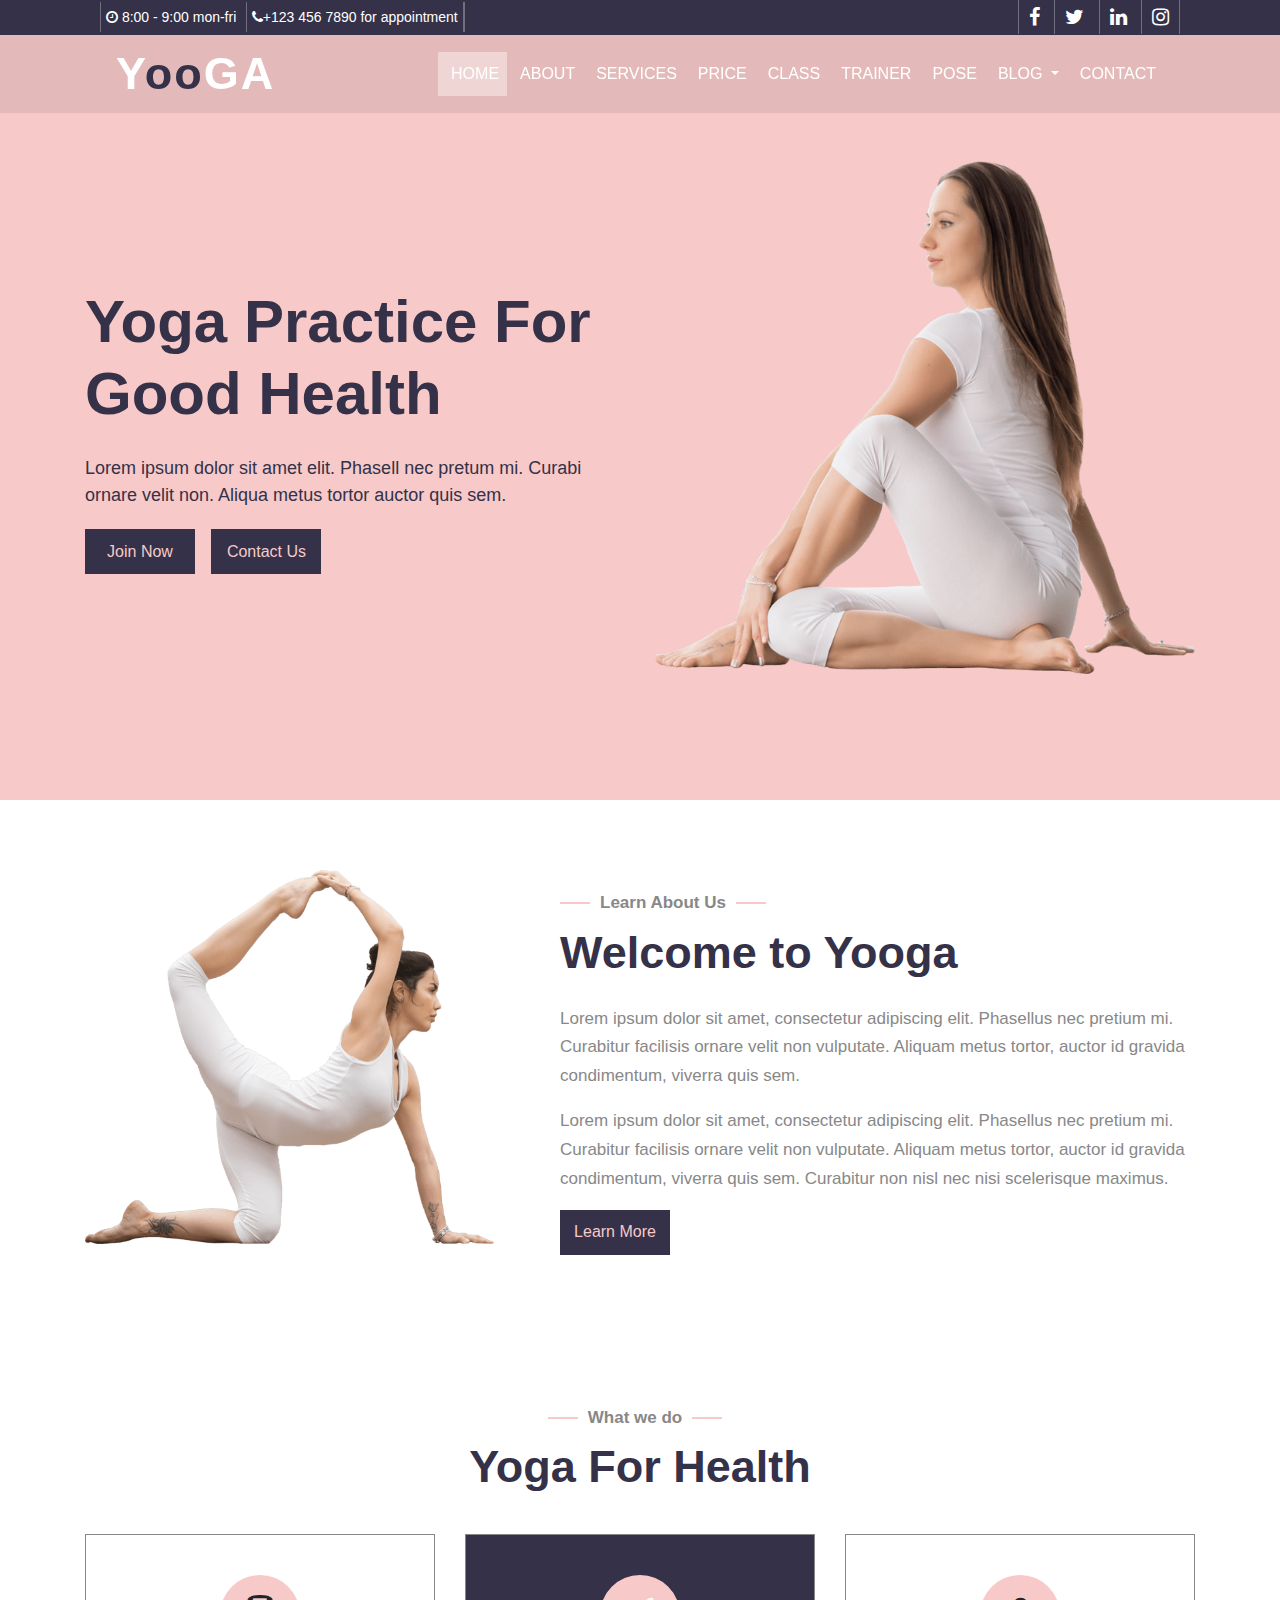
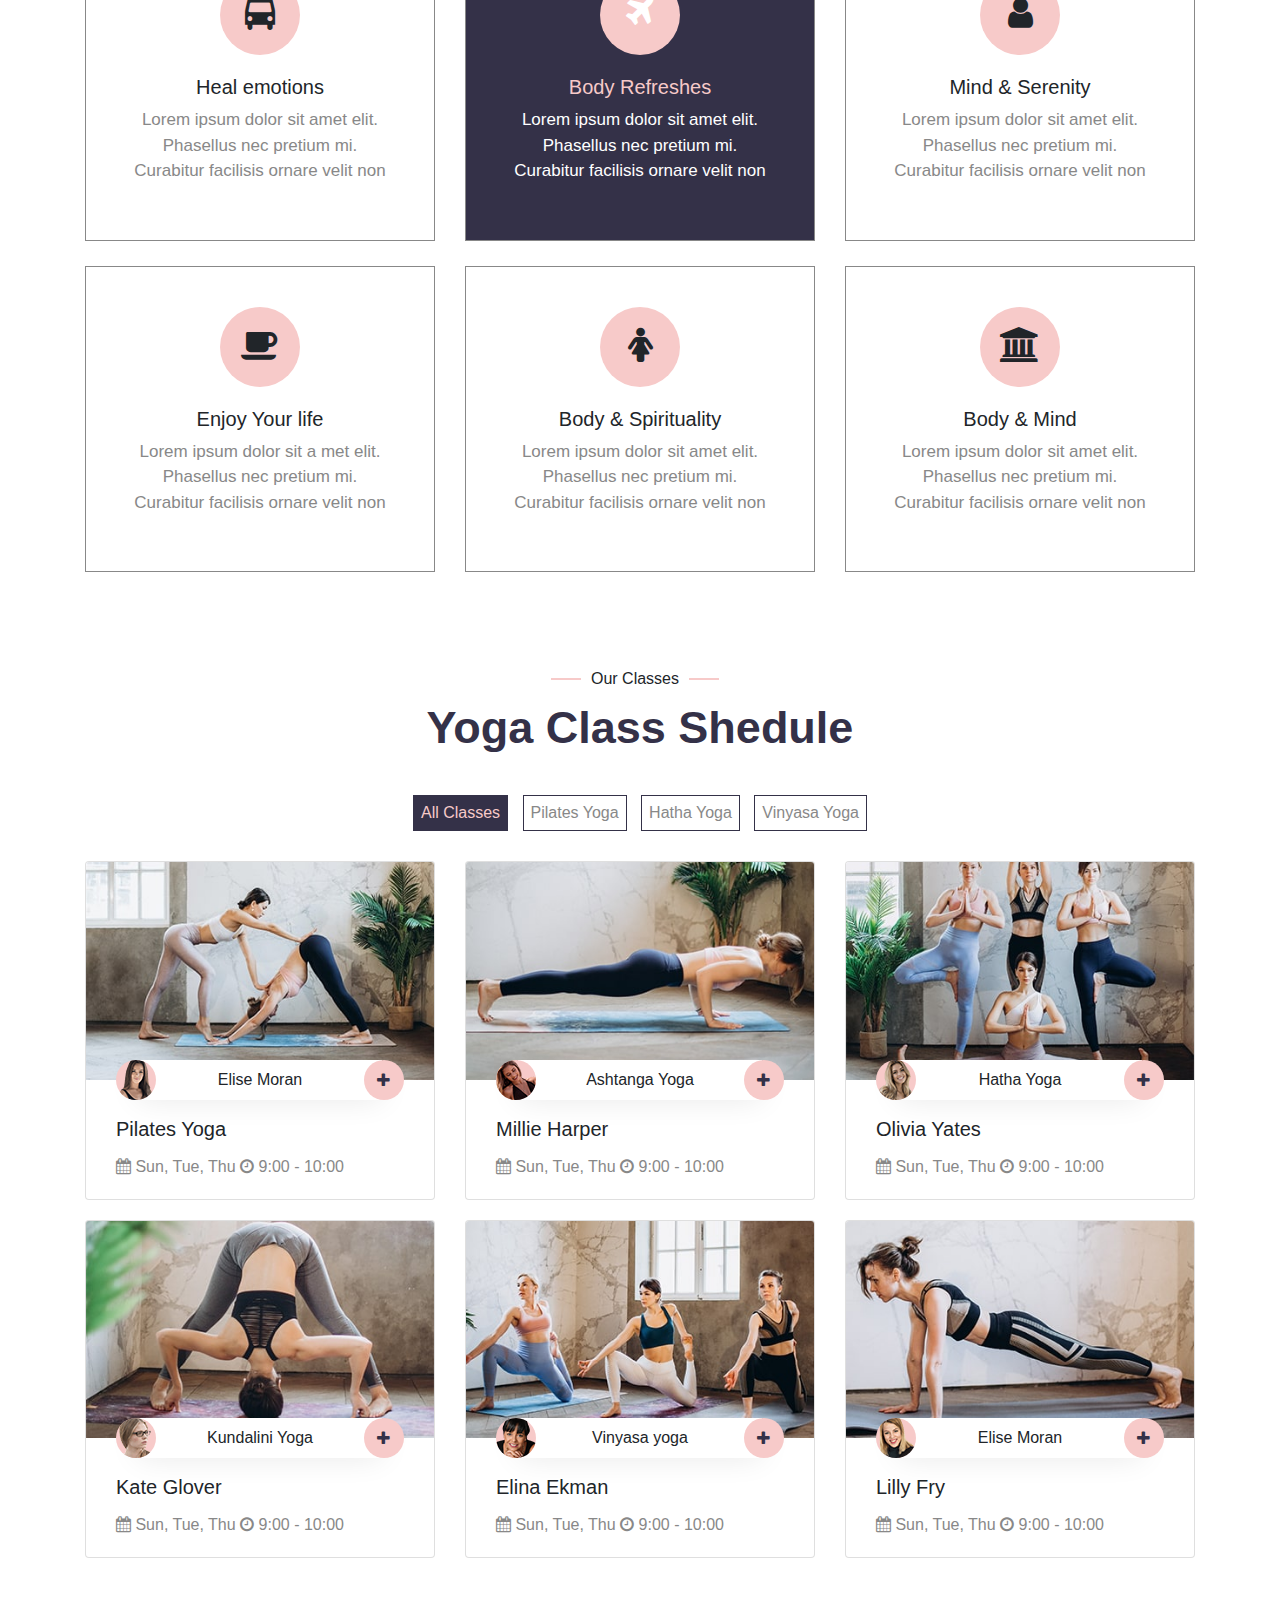
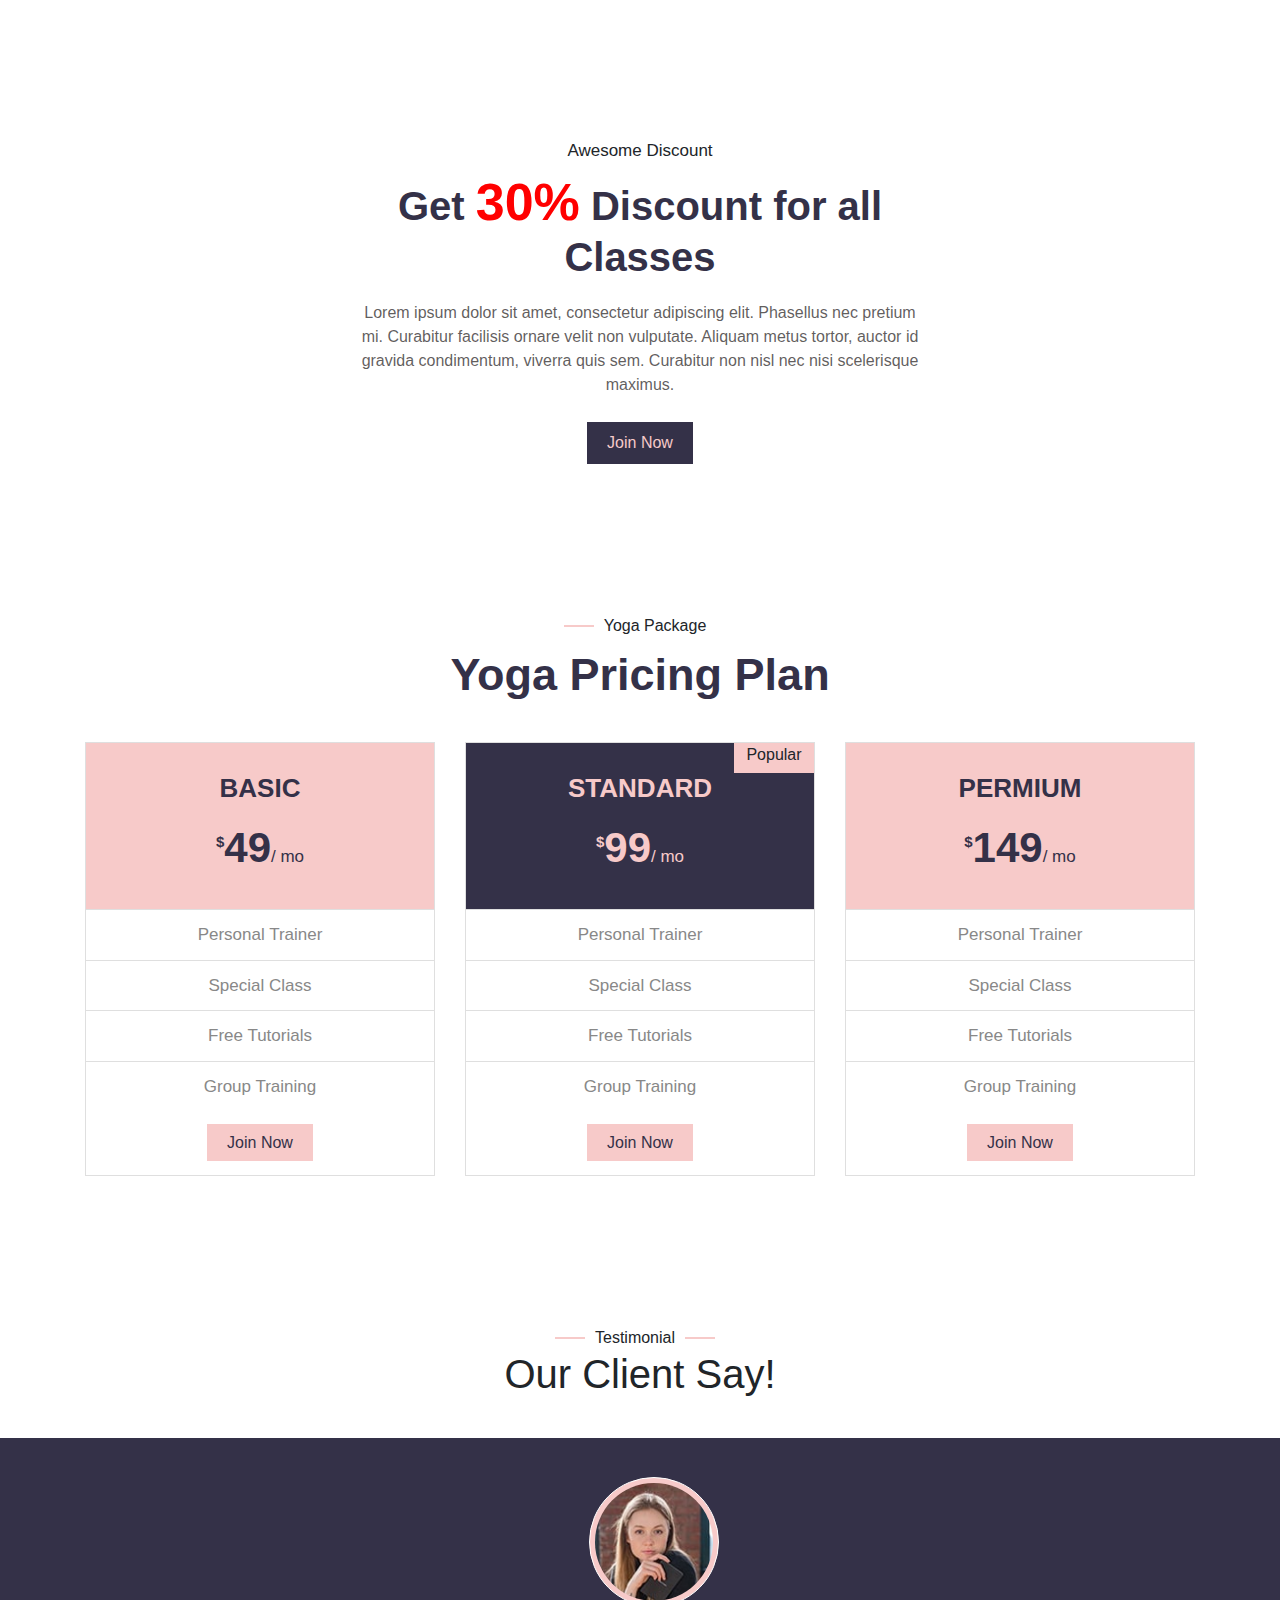
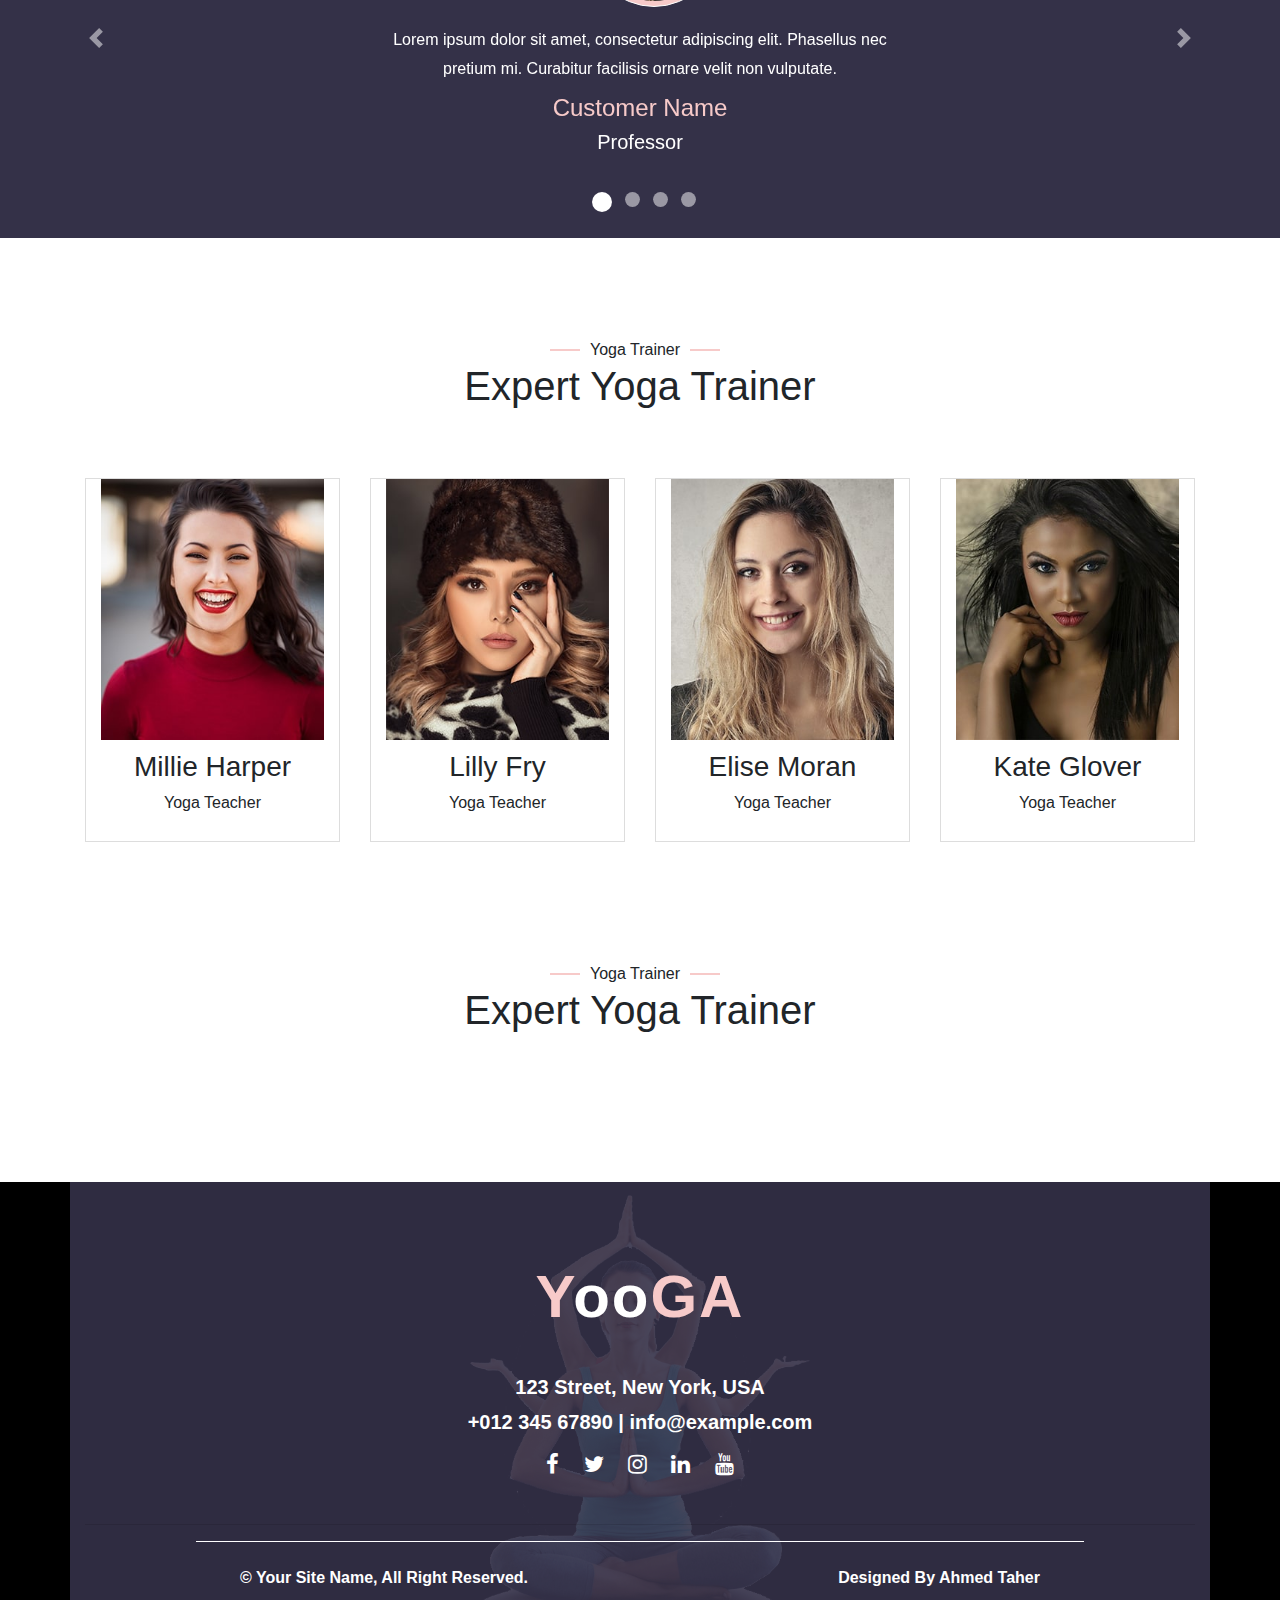
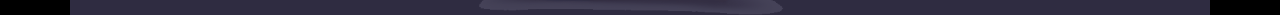
==== commit 3841bfaa: "first update" ====
--- a/index.html
+++ b/index.html
@@ -1,654 +1,697 @@
 <html>
-    <head>
-        <meta charset="utf-8">
-        <meta name="viewport" content="width=device-width, initial-scaele=1,shrink-to-fit= no">
-        <link rel="stylesheet" href="css/bootstrap.min.css">
-        <link rel="stylesheet" href="css/font-awesome.min.css">
-        <link rel="stylesheet" href="css/hover.css">
-        <link rel="stylesheet" type="text/css" href="your_website_domain/css_root/flaticon.css">
-        <link rel="stylesheet" href="https://cdnjs.cloudflare.com/ajax/libs/OwlCarousel2/2.3.4/assets/owl.carousel.min.css" integrity="sha512-tS3S5qG0BlhnQROyJXvNjeEM4UpMXHrQfTGmbQ1gKmelCxlSEBUaxhRBj/EFTzpbP4RVSrpEikbmdJobCvhE3g==" crossorigin="anonymous" referrerpolicy="no-referrer" />
-        <link rel="stylesheet" href="https://cdnjs.cloudflare.com/ajax/libs/OwlCarousel2/2.3.4/assets/owl.theme.default.min.css" integrity="sha512-sMXtMNL1zRzolHYKEujM2AqCLUR9F2C4/05cdbxjjLSRvMQIciEPCQZo++nk7go3BtSuK9kfa/s+a4f4i5pLkw==" crossorigin="anonymous" referrerpolicy="no-referrer" />
-        <link rel="stylesheet" href="https://cdnjs.cloudflare.com/ajax/libs/animate.css/4.1.1/animate.min.css"/>
-        <link rel="stylesheet" href="css/main.css">
-        <title>Yoga</title>
-    </head>
-    <body>
-        
-<!--  Start Header      -->
-        <div id="mini-nav" class="mini-nav  .d-lg-block .d-xl-none">
-                <div class="row">
-                    <div class="mini-left col-md-6">
-                        <span><i class="fa fa-clock-o"></i> 8:00 - 9:00 mon-fri</span>
-                        <span><i class="fa fa-phone"></i>+123 456 7890 for appointment</span>
-                    </div>
-                    <div class="mini-right col-md-6">
-                        <ul class="list-unstyled">
-                            <li><i class="fa fa-facebook "></i></li>
-                            <li><i class="fa fa-twitter "></i></li>
-                            <li><i class="fa fa-linkedin "></i></li>
-                            <li><i class="fa fa-instagram "></i></li>
-                        </ul>
-                    </div>
-                </div>
-        </div>
-        <div class="header">
+
+<head>
+    <meta charset="utf-8">
+    <meta name="viewport" content="width=device-width, initial-scaele=1,shrink-to-fit= no">
+    <link rel="stylesheet" href="css/bootstrap.min.css">
+    <link rel="stylesheet" href="css/font-awesome.min.css">
+    <link rel="stylesheet" href="css/hover.css">
+    <link rel="stylesheet" type="text/css" href="your_website_domain/css_root/flaticon.css">
+    <link rel="stylesheet" href="https://cdnjs.cloudflare.com/ajax/libs/OwlCarousel2/2.3.4/assets/owl.carousel.min.css"
+        integrity="sha512-tS3S5qG0BlhnQROyJXvNjeEM4UpMXHrQfTGmbQ1gKmelCxlSEBUaxhRBj/EFTzpbP4RVSrpEikbmdJobCvhE3g=="
+        crossorigin="anonymous" referrerpolicy="no-referrer" />
+    <link rel="stylesheet"
+        href="https://cdnjs.cloudflare.com/ajax/libs/OwlCarousel2/2.3.4/assets/owl.theme.default.min.css"
+        integrity="sha512-sMXtMNL1zRzolHYKEujM2AqCLUR9F2C4/05cdbxjjLSRvMQIciEPCQZo++nk7go3BtSuK9kfa/s+a4f4i5pLkw=="
+        crossorigin="anonymous" referrerpolicy="no-referrer" />
+    <link rel="stylesheet" href="https://cdnjs.cloudflare.com/ajax/libs/animate.css/4.1.1/animate.min.css" />
+    <link rel="stylesheet" href="css/main.css">
+    <title>Yoga</title>
+</head>
+
+<body>
+
+    <!--  Start Header      -->
+    <div id="mini-nav" class="mini-nav  .d-lg-block .d-xl-none">
+        <div class="row">
+            <div class="mini-left col-md-6">
+                <span><i class="fa fa-clock-o"></i> 8:00 - 9:00 mon-fri</span>
+                <span><i class="fa fa-phone"></i>+123 456 7890 for appointment</span>
+            </div>
+            <div class="mini-right col-md-6">
+                <ul class="list-unstyled">
+                    <li><i class="fa fa-facebook "></i></li>
+                    <li><i class="fa fa-twitter "></i></li>
+                    <li><i class="fa fa-linkedin "></i></li>
+                    <li><i class="fa fa-instagram "></i></li>
+                </ul>
+            </div>
+        </div>
+    </div>
+    <div class="header">
         <div class="main-nav-bar" id="main-nav">
             <nav class="navbar navbar-expand-lg navbar-light">
-              <a class="navbar-brand" href="index.html">y<span id="brand-char">oo</span>ga</a>
-              <button class="navbar-toggler" type="button" data-toggle="collapse" data-target="#navbaryoga" aria-controls="navbaryoga" aria-expanded="false" aria-label="Toggle navigation">
-                <span class="navbar-toggler-icon"></span>
-              </button>
-
-              <div class="collapse navbar-collapse" id="navbaryoga">
-                <ul class="navbar-nav ml-auto">
-                  <li class="nav-item active">
-                    <a class="nav-link" href="#">Home <span class="sr-only">(current)</span></a>
-                  </li>
-                  <li class="nav-item">
-                    <a class="nav-link" href="about.html">About</a>
-                  </li>
-                    <li class="nav-item">
-                    <a class="nav-link" href="services.html">Services</a>
-                  </li>
-                    <li class="nav-item">
-                    <a class="nav-link" href="price.html">Price</a>
-                  </li>
-                    <li class="nav-item">
-                    <a class="nav-link" href="class.html">Class</a>
-                  </li>
-                    
-                    <li class="nav-item">
-                    <a class="nav-link" href="trainer.html">Trainer</a>
-                  </li>
-                    <li class="nav-item">
-                    <a class="nav-link" href="pose.html">Pose</a>
-                  </li>
-                  <li class="nav-item dropdown">
-                    <a class="nav-link dropdown-toggle" href="#" id="navbarDropdown" role="button" data-toggle="dropdown" aria-haspopup="true" aria-expanded="false">
-                      Blog
-                    </a>
-                    <div class="dropdown-menu" aria-labelledby="navbarDropdown">
-                      <a class="dropdown-item" href="blog-gride.html">Blog Grid</a>
-                      <a class="dropdown-item" href="blog-detials.html">Blog detials</a>
-                    </div>
-                  </li>
-                  <li class="nav-item">
-                    <a class="nav-link" href="contact.html">Contact</a>
-                  </li>
-                </ul>
-                
-              </div>
+                <a class="navbar-brand" href="index.html">y<span id="brand-char">oo</span>ga</a>
+                <button class="navbar-toggler" type="button" data-toggle="collapse" data-target="#navbaryoga"
+                    aria-controls="navbaryoga" aria-expanded="false" aria-label="Toggle navigation">
+                    <span class="navbar-toggler-icon"></span>
+                </button>
+
+                <div class="collapse navbar-collapse" id="navbaryoga">
+                    <ul class="navbar-nav ml-auto">
+                        <li class="nav-item active">
+                            <a class="nav-link" href="#">Home <span class="sr-only">(current)</span></a>
+                        </li>
+                        <li class="nav-item">
+                            <a class="nav-link" href="about.html">About</a>
+                        </li>
+                        <li class="nav-item">
+                            <a class="nav-link" href="services.html">Services</a>
+                        </li>
+                        <li class="nav-item">
+                            <a class="nav-link" href="price.html">Price</a>
+                        </li>
+                        <li class="nav-item">
+                            <a class="nav-link" href="class.html">Class</a>
+                        </li>
+
+                        <li class="nav-item">
+                            <a class="nav-link" href="trainer.html">Trainer</a>
+                        </li>
+                        <li class="nav-item">
+                            <a class="nav-link" href="pose.html">Pose</a>
+                        </li>
+                        <li class="nav-item dropdown">
+                            <a class="nav-link dropdown-toggle" href="#" id="navbarDropdown" role="button"
+                                data-toggle="dropdown" aria-haspopup="true" aria-expanded="false">
+                                Blog
+                            </a>
+                            <div class="dropdown-menu" aria-labelledby="navbarDropdown">
+                                <a class="dropdown-item" href="blog-gride.html">Blog Grid</a>
+                                <a class="dropdown-item" href="blog-detials.html">Blog detials</a>
+                            </div>
+                        </li>
+                        <li class="nav-item">
+                            <a class="nav-link" href="contact.html">Contact</a>
+                        </li>
+                    </ul>
+
+                </div>
             </nav>
-            </div>
-        </div>
-            <div class="main-header">
-            <div class="container">
-                <div class="row">
-                    <div class="col-md-6 col-sm-12 header-content">
-                        <h1>Yoga Practice For<br>Good Health</h1>
-                        <p>Lorem ipsum dolor sit amet elit. Phasell nec pretum mi. Curabi ornare velit non. Aliqua metus tortor auctor quis sem.</p>
-                        <button>Join Now</button>
-                        <button>Contact Us</button>
-                    </div>
-                    <div class="col-md-6 header-img col-sm-12 .d-sm-none .d-md-block">
-                        <img src="img/hero.png">
-                    </div>
-                </div>
-            </div>
-        </div>
-<!--  End Header      -->
-<!--  start about us      -->
-        <div class="about-us" id="about">
-            <div class="container">
-                <div class="row">
-                    <div class="about-img col-lg-5 col-md-6 col-sm-12">
-                        <img src="img/about.png">
-                    </div>
-                    <div class="about-content col-lg-7 col-md-6 col-sm-12">
-                        <span class="span-l"></span><span>Learn About Us</span><span class="span-r"></span>
-                        <h2>Welcome to Yooga</h2>
-                        <p>Lorem ipsum dolor sit amet, consectetur adipiscing elit. Phasellus nec pretium mi. Curabitur facilisis ornare velit non vulputate. Aliquam metus tortor, auctor id gravida condimentum, viverra quis sem.</p>
-                        <p>Lorem ipsum dolor sit amet, consectetur adipiscing elit. Phasellus nec pretium mi. Curabitur facilisis ornare velit non vulputate. Aliquam metus tortor, auctor id gravida condimentum, viverra quis sem. Curabitur non nisl nec nisi scelerisque maximus.</p>
-                        <button>Learn More</button>
-                    </div>
-                </div>
-            </div>
-        </div>
-        
-<!--  End about us      -->
-<!--  start For Health      -->
-        <div class="yoga-health text-center" id="Services">
-            <div class="container">
-                <div>
+        </div>
+    </div>
+    <div class="main-header">
+        <div class="container">
+            <div class="row">
+                <div class="col-md-6 col-sm-12 header-content">
+                    <h1>Yoga Practice For<br>Good Health</h1>
+                    <p>Lorem ipsum dolor sit amet elit. Phasell nec pretum mi. Curabi ornare velit non. Aliqua metus
+                        tortor auctor quis sem.</p>
+                    <button>Join Now</button>
+                    <button>Contact Us</button>
+                </div>
+                <div class="col-md-6 header-img col-sm-12 .d-sm-none .d-md-block">
+                    <img src="img/hero.png">
+                </div>
+            </div>
+        </div>
+    </div>
+    <!--  End Header      -->
+    <!--  start about us      -->
+    <div class="about-us" id="about">
+        <div class="container">
+            <div class="row">
+                <div class="about-img col-lg-5 col-md-6 col-sm-12">
+                    <img src="img/about.png">
+                </div>
+                <div class="about-content col-lg-7 col-md-6 col-sm-12">
+                    <span class="span-l"></span><span>Learn About Us</span><span class="span-r"></span>
+                    <h2>Welcome to Yooga</h2>
+                    <p>Lorem ipsum dolor sit amet, consectetur adipiscing elit. Phasellus nec pretium mi. Curabitur
+                        facilisis ornare velit non vulputate. Aliquam metus tortor, auctor id gravida condimentum,
+                        viverra quis sem.</p>
+                    <p>Lorem ipsum dolor sit amet, consectetur adipiscing elit. Phasellus nec pretium mi. Curabitur
+                        facilisis ornare velit non vulputate. Aliquam metus tortor, auctor id gravida condimentum,
+                        viverra quis sem. Curabitur non nisl nec nisi scelerisque maximus.</p>
+                    <button>Learn More</button>
+                </div>
+            </div>
+        </div>
+    </div>
+
+    <!--  End about us      -->
+    <!--  start For Health      -->
+    <div class="yoga-health text-center" id="Services">
+        <div class="container">
+            <div>
                 <span class="span-l"></span><span>What we do</span><span class="span-r"></span>
                 <h1>Yoga For Health</h1>
-                </div>    
-                <div class="row">
-                    <div class="health-content col-lg-4 col-md-6 col-sm-12">
-                        <div class="health-index">
-                            
-                            <span class="health-icon"><i class="fa fa-bus" aria-hidden="true"></i></span>
-                            
-                            <h5>Heal emotions</h5>
-                            <p>Lorem ipsum dolor sit amet elit. Phasellus nec pretium mi. Curabitur facilisis ornare velit non</p>
-                        </div>    
-                    </div>
-                    <div class="health-content col-lg-4 col-md-6 col-sm-12 ">
-                        <div class="health-index active">
-                            
-                            <span class="health-icon"><i class="fa fa-plane" aria-hidden="true"></i></span>
-                            
-                            <h5 class="active">Body Refreshes</h5>
-                            <p  class='active'>Lorem ipsum dolor sit amet elit. Phasellus nec pretium mi. Curabitur facilisis ornare velit non</p>
-                        </div>    
-                    </div>
-                    <div class="health-content col-lg-4 col-md-6 col-sm-12">
-                        <div class="health-index">
-                            
-                            <span class="health-icon"><i class="fa fa-user" aria-hidden="true"></i></span>
-                            
-                            <h5>Mind & Serenity</h5>
-                            <p>Lorem ipsum dolor sit amet elit. Phasellus nec pretium mi. Curabitur facilisis ornare velit non</p>
-                        </div>    
-                    </div>
-                    <div class="health-content col-lg-4 col-md-6 col-sm-12">
-                        <div class="health-index">
-
-                            <span class="health-icon"><i class="fa fa-coffee" aria-hidden="true"></i></span>
-                            
-                            <h5>Enjoy Your life</h5>
-                            <p>Lorem ipsum dolor sit a
+            </div>
+            <div class="row">
+                <div class="health-content col-lg-4 col-md-6 col-sm-12">
+                    <div class="health-index">
+
+                        <span class="health-icon"><i class="fa fa-bus" aria-hidden="true"></i></span>
+
+                        <h5>Heal emotions</h5>
+                        <p>Lorem ipsum dolor sit amet elit. Phasellus nec pretium mi. Curabitur facilisis ornare velit
+                            non</p>
+                    </div>
+                </div>
+                <div class="health-content col-lg-4 col-md-6 col-sm-12 ">
+                    <div class="health-index active">
+
+                        <span class="health-icon"><i class="fa fa-plane" aria-hidden="true"></i></span>
+
+                        <h5 class="active">Body Refreshes</h5>
+                        <p class='active'>Lorem ipsum dolor sit amet elit. Phasellus nec pretium mi. Curabitur facilisis
+                            ornare velit non</p>
+                    </div>
+                </div>
+                <div class="health-content col-lg-4 col-md-6 col-sm-12">
+                    <div class="health-index">
+
+                        <span class="health-icon"><i class="fa fa-user" aria-hidden="true"></i></span>
+
+                        <h5>Mind & Serenity</h5>
+                        <p>Lorem ipsum dolor sit amet elit. Phasellus nec pretium mi. Curabitur facilisis ornare velit
+                            non</p>
+                    </div>
+                </div>
+                <div class="health-content col-lg-4 col-md-6 col-sm-12">
+                    <div class="health-index">
+
+                        <span class="health-icon"><i class="fa fa-coffee" aria-hidden="true"></i></span>
+
+                        <h5>Enjoy Your life</h5>
+                        <p>Lorem ipsum dolor sit a
                             met elit. Phasellus nec pretium mi. Curabitur facilisis ornare velit non</p>
-                        </div>
-                    </div>
-                    <div class="health-content col-lg-4 col-md-6 col-sm-12">
-                        <div class="health-index">
-                            
-                            <span class="health-icon"><i class="fa fa-female" aria-hidden="true"></i></span>
-                            
-                            <h5>Body & Spirituality</h5>
-                            <p>Lorem ipsum dolor sit amet elit. Phasellus nec pretium mi. Curabitur facilisis ornare velit non</p>
-                        </div>    
-                    </div>
-                    <div class="health-content col-lg-4 col-md-6 col-sm-12    "   "2.5s"   >
-                        <div class="health-index">
-                            
-                            <span class="health-icon"><i class="fa fa-university " aria-hidden="true"></i></span>
-                            
-                            <h5>Body & Mind</h5>
-                            <p>Lorem ipsum dolor sit amet elit. Phasellus nec pretium mi. Curabitur facilisis ornare velit non</p>
-                        </div>    
-                    </div>
-                </div>
-            </div>
-        </div>
-<!--  End for Health      -->
-<!--  start for shedule      -->
-        <div class="shedule text-center">
-            <div class="container">
-                <div class="    "      "200">
+                    </div>
+                </div>
+                <div class="health-content col-lg-4 col-md-6 col-sm-12">
+                    <div class="health-index">
+
+                        <span class="health-icon"><i class="fa fa-female" aria-hidden="true"></i></span>
+
+                        <h5>Body & Spirituality</h5>
+                        <p>Lorem ipsum dolor sit amet elit. Phasellus nec pretium mi. Curabitur facilisis ornare velit
+                            non</p>
+                    </div>
+                </div>
+                <div class="health-content col-lg-4 col-md-6 col-sm-12    ">
+                    <div class="health-index">
+
+                        <span class="health-icon"><i class="fa fa-university " aria-hidden="true"></i></span>
+
+                        <h5>Body & Mind</h5>
+                        <p>Lorem ipsum dolor sit amet elit. Phasellus nec pretium mi. Curabitur facilisis ornare velit
+                            non</p>
+                    </div>
+                </div>
+            </div>
+        </div>
+    </div>
+    <!--  End for Health      -->
+    <!--  start for shedule      -->
+    <div class="shedule text-center">
+        <div class="container">
+            <div class="    ">
                 <span class="span-l"></span><span>Our Classes</span><span class="span-r"></span>
                 <h1>Yoga Class Shedule</h1>
-                </div>    
-                <ul class="list-unstyled ">
-                        <li data-class=".All" class="active">All Classes</li>
-                        <li data-class=".Pilates-Yoga">Pilates Yoga</li>
-                        <li data-class=".Hatha-Yoga">Hatha Yoga</li>
-                        <li data-class=".Vinyasa-Yoga">Vinyasa Yoga</li>
-                </ul>
-                <div class="row classes text-left   "      "450">
-                    <div class="col-md-6 col-lg-4 col-sm-12">
-                        <div class="card Pilates-Yoga All">
-                          <img class="card-img-top" src="img/class-1.jpg" alt="Card image cap">
-                          <span class="classes-span">
-                                  <span class="classes-circle"><img src="img/teacher-1.png"></span>
-                                  Elise Moran 
-                                  <span class="classes-circle"><i class="fa fa-plus"></i></span>
-                            </span>
-                            <div class="card-body">
-                              <h5 class="card-subtitle">Pilates Yoga</h5>
-                              <span class="classes-card-footer"><i class="fa fa-calendar"></i> Sun, Tue, Thu <i class="fa fa-clock-o"></i> 9:00 - 10:00</span>
-                            </div>
-                        </div>  
-                    </div>
-                    <div class="col-md-6 col-lg-4 col-sm-12">
-                        <div class="card Hatha-Yoga All">
-                          <img class="card-img-top" src="img/class-2.jpg" alt="Card image cap">
-                         <span class="classes-span">
-                                  <span class="classes-circle"><img src="img/teacher-2.png"></span>
-                                  Ashtanga Yoga 
-                                  <span class="classes-circle"><i class="fa fa-plus"></i></span>
-                            </span>
-                            <div class="card-body">
-                              <h5 class="card-subtitle">Millie Harper</h5>
-                              <span class="classes-card-footer"><i class="fa fa-calendar"></i> Sun, Tue, Thu <i class="fa fa-clock-o"></i> 9:00 - 10:00</span>
-                          </div>
-                        </div>
-                    </div>
-                    <div class="col-md-6 col-lg-4 col-sm-12">
-                        <div class="card Pilates-Yoga Vinyasa-Yoga All">
-                          <img class="card-img-top" src="img/class-3.jpg" alt="Card image cap">
-                          <span class="classes-span">
-                                  <span class="classes-circle"><img src="img/teacher-3.png"></span>
-                                  Hatha Yoga 
-                                  <span class="classes-circle"><i class="fa fa-plus"></i></span>
-                            </span>
-                            <div class="card-body">
-                              <h5 class="card-subtitle">Olivia Yates</h5>
-                              <span class="classes-card-footer"><i class="fa fa-calendar"></i> Sun, Tue, Thu <i class="fa fa-clock-o"></i> 9:00 - 10:00</span>
-                          </div>
-                        </div>
-                    </div>
-                    <div class="col-md-6 col-lg-4 col-sm-12">
-                        <div class="card Hatha-Yoga Vinyasa-Yoga All">
-                              <img class="card-img-top" src="img/class-4.jpg" alt="Card image cap">
-                              <span class="classes-span">
-                                      <span class="classes-circle"><img src="img/teacher-4.png"></span>
-                                      Kundalini Yoga
-                                      <span class="classes-circle"><i class="fa fa-plus"></i></span>
-                                </span>
-                                <div class="card-body">
-                                      <h5 class="card-subtitle">Kate Glover</h5>
-                                      <span class="classes-card-footer"><i class="fa fa-calendar"></i> Sun, Tue, Thu <i class="fa fa-clock-o"></i> 9:00 - 10:00</span>
-                              </div>
-                        </div>
-                    </div>
-                    <div class="col-md-6 col-lg-4 col-sm-12">
-                        <div class="card Hatha-Yoga All">
-                          <img class="card-img-top" src="img/class-5.jpg" alt="Card image cap">
-                          <span class="classes-span">
-                                  <span class="classes-circle"><img src="img/teacher-5.png"></span>
-                                  Vinyasa yoga 
-                                  <span class="classes-circle"><i class="fa fa-plus"></i></span>
-                            </span>
-                            <div class="card-body">
-                              <h5 class="card-subtitle">Elina Ekman</h5>
-                              <span class="classes-card-footer"><i class="fa fa-calendar"></i> Sun, Tue, Thu <i class="fa fa-clock-o"></i> 9:00 - 10:00</span>
-                          </div>
-                        </div>
-                    </div>
-                    <div class="col-md-6 col-lg-4 col-sm-12">
-                        <div class="card Pilates-Yoga All">
-                          <img class="card-img-top" src="img/class-6.jpg" alt="Card image cap">
-                          <span class="classes-span">
-                                  <span class="classes-circle"><img src="img/teacher-6.png"></span>
-                                  Elise Moran 
-                                  <span class="classes-circle"><i class="fa fa-plus"></i></span>
-                            </span>
-                            <div class="card-body">
-                              <h5 class="card-subtitle">Lilly Fry</h5>
-                              <span class="classes-card-footer"><i class="fa fa-calendar"></i> Sun, Tue, Thu <i class="fa fa-clock-o"></i> 9:00 - 10:00</span>
-                          </div>
-                        </div>
-                    </div>
-                </div>
-            </div>
-        </div>
-<!--  End for shedule      -->
-<!--  start for Discount      -->
-        <div class="discount text-center">
-            <div class="overlay"></div>
-            <span>Awesome Discount</span>
-            <h1>Get  <span>30%</span> Discount for all <br>Classes</h1>
-            <p>Lorem ipsum dolor sit amet, consectetur adipiscing elit. Phasellus nec pretium mi. Curabitur facilisis ornare velit non vulputate. Aliquam metus tortor, auctor id gravida condimentum, viverra quis sem. Curabitur non nisl nec nisi scelerisque maximus.</p>
-            <button>Join Now</button>
-        </div>
-<!--  End for Discount      -->
-<!--  start for pricing table      -->
-        <div class="pricing text-center">
-            <div class="container">
-            <div class="    "      "200">
+            </div>
+            <ul class="list-unstyled ">
+                <li data-class=".All" class="active">All Classes</li>
+                <li data-class=".Pilates-Yoga">Pilates Yoga</li>
+                <li data-class=".Hatha-Yoga">Hatha Yoga</li>
+                <li data-class=".Vinyasa-Yoga">Vinyasa Yoga</li>
+            </ul>
+            <div class="row classes text-left ">
+                <div class="col-md-6 col-lg-4 col-sm-12">
+                    <div class="card Pilates-Yoga All">
+                        <img class="card-img-top" src="img/class-1.jpg" alt="Card image cap">
+                        <span class="classes-span">
+                            <span class="classes-circle"><img src="img/teacher-1.png"></span>
+                            Elise Moran
+                            <span class="classes-circle"><i class="fa fa-plus"></i></span>
+                        </span>
+                        <div class="card-body">
+                            <h5 class="card-subtitle">Pilates Yoga</h5>
+                            <span class="classes-card-footer"><i class="fa fa-calendar"></i> Sun, Tue, Thu <i
+                                    class="fa fa-clock-o"></i> 9:00 - 10:00</span>
+                        </div>
+                    </div>
+                </div>
+                <div class="col-md-6 col-lg-4 col-sm-12">
+                    <div class="card Hatha-Yoga All">
+                        <img class="card-img-top" src="img/class-2.jpg" alt="Card image cap">
+                        <span class="classes-span">
+                            <span class="classes-circle"><img src="img/teacher-2.png"></span>
+                            Ashtanga Yoga
+                            <span class="classes-circle"><i class="fa fa-plus"></i></span>
+                        </span>
+                        <div class="card-body">
+                            <h5 class="card-subtitle">Millie Harper</h5>
+                            <span class="classes-card-footer"><i class="fa fa-calendar"></i> Sun, Tue, Thu <i
+                                    class="fa fa-clock-o"></i> 9:00 - 10:00</span>
+                        </div>
+                    </div>
+                </div>
+                <div class="col-md-6 col-lg-4 col-sm-12">
+                    <div class="card Pilates-Yoga Vinyasa-Yoga All">
+                        <img class="card-img-top" src="img/class-3.jpg" alt="Card image cap">
+                        <span class="classes-span">
+                            <span class="classes-circle"><img src="img/teacher-3.png"></span>
+                            Hatha Yoga
+                            <span class="classes-circle"><i class="fa fa-plus"></i></span>
+                        </span>
+                        <div class="card-body">
+                            <h5 class="card-subtitle">Olivia Yates</h5>
+                            <span class="classes-card-footer"><i class="fa fa-calendar"></i> Sun, Tue, Thu <i
+                                    class="fa fa-clock-o"></i> 9:00 - 10:00</span>
+                        </div>
+                    </div>
+                </div>
+                <div class="col-md-6 col-lg-4 col-sm-12">
+                    <div class="card Hatha-Yoga Vinyasa-Yoga All">
+                        <img class="card-img-top" src="img/class-4.jpg" alt="Card image cap">
+                        <span class="classes-span">
+                            <span class="classes-circle"><img src="img/teacher-4.png"></span>
+                            Kundalini Yoga
+                            <span class="classes-circle"><i class="fa fa-plus"></i></span>
+                        </span>
+                        <div class="card-body">
+                            <h5 class="card-subtitle">Kate Glover</h5>
+                            <span class="classes-card-footer"><i class="fa fa-calendar"></i> Sun, Tue, Thu <i
+                                    class="fa fa-clock-o"></i> 9:00 - 10:00</span>
+                        </div>
+                    </div>
+                </div>
+                <div class="col-md-6 col-lg-4 col-sm-12">
+                    <div class="card Hatha-Yoga All">
+                        <img class="card-img-top" src="img/class-5.jpg" alt="Card image cap">
+                        <span class="classes-span">
+                            <span class="classes-circle"><img src="img/teacher-5.png"></span>
+                            Vinyasa yoga
+                            <span class="classes-circle"><i class="fa fa-plus"></i></span>
+                        </span>
+                        <div class="card-body">
+                            <h5 class="card-subtitle">Elina Ekman</h5>
+                            <span class="classes-card-footer"><i class="fa fa-calendar"></i> Sun, Tue, Thu <i
+                                    class="fa fa-clock-o"></i> 9:00 - 10:00</span>
+                        </div>
+                    </div>
+                </div>
+                <div class="col-md-6 col-lg-4 col-sm-12">
+                    <div class="card Pilates-Yoga All">
+                        <img class="card-img-top" src="img/class-6.jpg" alt="Card image cap">
+                        <span class="classes-span">
+                            <span class="classes-circle"><img src="img/teacher-6.png"></span>
+                            Elise Moran
+                            <span class="classes-circle"><i class="fa fa-plus"></i></span>
+                        </span>
+                        <div class="card-body">
+                            <h5 class="card-subtitle">Lilly Fry</h5>
+                            <span class="classes-card-footer"><i class="fa fa-calendar"></i> Sun, Tue, Thu <i
+                                    class="fa fa-clock-o"></i> 9:00 - 10:00</span>
+                        </div>
+                    </div>
+                </div>
+            </div>
+        </div>
+    </div>
+    <!--  End for shedule      -->
+    <!--  start for Discount      -->
+    <div class="discount text-center">
+        <div class="overlay"></div>
+        <span>Awesome Discount</span>
+        <h1>Get <span>30%</span> Discount for all <br>Classes</h1>
+        <p>Lorem ipsum dolor sit amet, consectetur adipiscing elit. Phasellus nec pretium mi. Curabitur facilisis ornare
+            velit non vulputate. Aliquam metus tortor, auctor id gravida condimentum, viverra quis sem. Curabitur non
+            nisl nec nisi scelerisque maximus.</p>
+        <button>Join Now</button>
+    </div>
+    <!--  End for Discount      -->
+    <!--  start for pricing table      -->
+    <div class="pricing text-center">
+        <div class="container">
+            <div class="">
                 <span class="span-l"></span><span>Yoga Package</span><span class="span-r"></span>
                 <h1>Yoga Pricing Plan</h1>
-            </div>    
-                <div class="row">
-                    <div class="col-md-4 col-sm-12   animate__fadeInUp">
-                        <div class="card">
-                              <div class="card-body">
-                                <h5 class="card-title">BASIC</h5>
-                                <p class="card-text"><span>$</span>49<span>/ mo</span></p>
-                              </div>
-                              <ul class="list-group list-group-flush">
-                                <li class="list-group-item">Personal Trainer</li>
-                                <li class="list-group-item">Special Class</li>
-                                <li class="list-group-item">Free Tutorials</li>
-                                <li class="list-group-item">Group Training</li>
-                              </ul>
-                              <div class="card-body">
-                                <span><a href="#" class="card-link">Join Now</a></span>
-                              </div>
-                        </div>
-                    </div>
-                    <div class="col-md-4 col-sm-12   animate__fadeInUp"   "1.8s"  "250">
-                        <div class="card " >
-                              <div class="card-body active">
-                                <h5 class="card-title">STANDARD</h5>
-                                <p class="card-text"><span>$</span>99<span>/ mo</span></p>
-                              </div>
-                              <ul class="list-group list-group-flush">
-                                <li class="list-group-item">Personal Trainer</li>
-                                <li class="list-group-item">Special Class</li>
-                                <li class="list-group-item">Free Tutorials</li>
-                                <li class="list-group-item">Group Training</li>
-                              </ul>
-                              <div class="card-body">
-                                <span><a href="#" class="card-link">Join Now</a></span>
-                              </div>
-                            <div class="pop">Popular</div>
-                        </div>
-                    </div>
-                    <div class="col-md-4 col-sm-12   animate__fadeInUp"   "2.6s"  "250">
-                        <div class="card" >
-                              <div class="card-body">
-                                <h5 class="card-title">PERMIUM</h5>
-                                <p class="card-text"><span>$</span>149<span>/ mo</span></p>
-                              </div>
-                              <ul class="list-group list-group-flush">
-                                <li class="list-group-item">Personal Trainer</li>
-                                <li class="list-group-item">Special Class</li>
-                                <li class="list-group-item">Free Tutorials</li>
-                                <li class="list-group-item">Group Training</li>
-                              </ul>
-                              <div class="card-body">
-                                <span><a href="#" class="card-link">Join Now</a></span>
-                              </div>
-                        </div>
-                    </div>
-                </div>
-            </div>
-        </div>
-<!--  End for pricing table      -->
-<!--  start for testmonial      -->
-       <div class="testmonial text-center">
-            <div class="    "      "150">
-                <span class="span-l"></span><span>Testimonial</span><span class="span-r"></span>
-                <h1>Our Client Say!</h1>
-           </div>    
-           <div class="slider    "      "250">
+            </div>
+            <div class="row">
+                <div class="col-md-4 col-sm-12   animate__fadeInUp">
+                    <div class="card">
+                        <div class="card-body">
+                            <h5 class="card-title">BASIC</h5>
+                            <p class="card-text"><span>$</span>49<span>/ mo</span></p>
+                        </div>
+                        <ul class="list-group list-group-flush">
+                            <li class="list-group-item">Personal Trainer</li>
+                            <li class="list-group-item">Special Class</li>
+                            <li class="list-group-item">Free Tutorials</li>
+                            <li class="list-group-item">Group Training</li>
+                        </ul>
+                        <div class="card-body">
+                            <span><a href="#" class="card-link">Join Now</a></span>
+                        </div>
+                    </div>
+                </div>
+                <div class="col-md-4 col-sm-12   animate__fadeInUp">
+                    <div class="card ">
+                        <div class="card-body active">
+                            <h5 class="card-title">STANDARD</h5>
+                            <p class="card-text"><span>$</span>99<span>/ mo</span></p>
+                        </div>
+                        <ul class="list-group list-group-flush">
+                            <li class="list-group-item">Personal Trainer</li>
+                            <li class="list-group-item">Special Class</li>
+                            <li class="list-group-item">Free Tutorials</li>
+                            <li class="list-group-item">Group Training</li>
+                        </ul>
+                        <div class="card-body">
+                            <span><a href="#" class="card-link">Join Now</a></span>
+                        </div>
+                        <div class="pop">Popular</div>
+                    </div>
+                </div>
+                <div class="col-md-4 col-sm-12   animate__fadeInUp">
+                    <div class="card">
+                        <div class="card-body">
+                            <h5 class="card-title">PERMIUM</h5>
+                            <p class="card-text"><span>$</span>149<span>/ mo</span></p>
+                        </div>
+                        <ul class="list-group list-group-flush">
+                            <li class="list-group-item">Personal Trainer</li>
+                            <li class="list-group-item">Special Class</li>
+                            <li class="list-group-item">Free Tutorials</li>
+                            <li class="list-group-item">Group Training</li>
+                        </ul>
+                        <div class="card-body">
+                            <span><a href="#" class="card-link">Join Now</a></span>
+                        </div>
+                    </div>
+                </div>
+            </div>
+        </div>
+    </div>
+    <!--  End for pricing table      -->
+    <!--  start for testmonial      -->
+    <div class="testmonial text-center">
+        <div class="">
+            <span class="span-l"></span><span>Testimonial</span><span class="span-r"></span>
+            <h1>Our Client Say!</h1>
+        </div>
+        <div class="slider">
             <div id="test-slid" class="carousel slide" data-ride="carousel">
-              <ol class="carousel-indicators">
-                <li data-target="#test-slid" data-slide-to="0" class="active"></li>
-                <li data-target="#test-slid" data-slide-to="1"></li>
-                <li data-target="#test-slid" data-slide-to="2"></li>
-                <li data-target="#test-slid" data-slide-to="3"></li>
-              </ol>
-              <div class="carousel-inner">
-                <div class="carousel-item active">
-                  <img class="d-block" src="img/testimonial-1.jpg" alt="First slide">
-                    <div class="carousel-text">
-                        <p>Lorem ipsum dolor sit amet, consectetur adipiscing elit. Phasellus nec pretium mi. Curabitur facilisis ornare velit non vulputate.</p>
-                        <h4>Customer Name</h4>
-                        <h5>Professor</h5> 
-                    </div>
-                </div>
-                <div class="carousel-item">
-                  <img class="d-block " src="img/testimonial-2.jpg" alt="Second slide">
-                    <div class="carousel-text">
-                        <p>Lorem ipsum dolor sit amet, consectetur adipiscing elit. Phasellus nec pretium mi. Curabitur facilisis ornare velit non vulputate.</p>
-                        <h4>Customer Name</h4>
-                        <h5>Freelancer</h5> 
-                    </div>
-                </div>
-                <div class="carousel-item">
-                  <img class="d-block " src="img/testimonial-3.jpg" alt="Third slide">
-                    <div class="carousel-text">
-                        <p>Lorem ipsum dolor sit amet, consectetur adipiscing elit. Phasellus nec pretium mi. Curabitur facilisis ornare velit non vulputate.</p>
-                        <h4>Customer Name</h4>
-                        <h5>Web Developer</h5> 
-                    </div>
-                </div>
-                  <div class="carousel-item">
-                  <img class="d-block " src="img/testimonial-4.jpg" alt="Third slide">
-                    <div class="carousel-text">
-                        <p>Lorem ipsum dolor sit amet, consectetur adipiscing elit. Phasellus nec pretium mi. Curabitur facilisis ornare velit non vulputate.</p>
-                        <h4>Customer Name</h4>
-                        <h5>Instructor</h5> 
-                    </div>
-                </div>
-              </div>
-              <a class="carousel-control-prev" href="#test-slid" role="button" data-slide="prev">
-                <span class="carousel-control-prev-icon" aria-hidden="true"></span>
-                <span class="sr-only">Previous</span>
-              </a>
-              <a class="carousel-control-next" href="#test-slid" role="button" data-slide="next">
-                <span class="carousel-control-next-icon" aria-hidden="true"></span>
-                <span class="sr-only">Next</span>
-              </a>
-            </div>   
-           </div>
-        </div>
-        <!--  End for testmonial      -->
-        <!--  start for tranier      -->
-        <div class="tranier text-center">
-            <div class="container">
-            <div class="    "      "150">
+                <ol class="carousel-indicators">
+                    <li data-target="#test-slid" data-slide-to="0" class="active"></li>
+                    <li data-target="#test-slid" data-slide-to="1"></li>
+                    <li data-target="#test-slid" data-slide-to="2"></li>
+                    <li data-target="#test-slid" data-slide-to="3"></li>
+                </ol>
+                <div class="carousel-inner">
+                    <div class="carousel-item active">
+                        <img class="d-block" src="img/testimonial-1.jpg" alt="First slide">
+                        <div class="carousel-text">
+                            <p>Lorem ipsum dolor sit amet, consectetur adipiscing elit. Phasellus nec pretium mi.
+                                Curabitur facilisis ornare velit non vulputate.</p>
+                            <h4>Customer Name</h4>
+                            <h5>Professor</h5>
+                        </div>
+                    </div>
+                    <div class="carousel-item">
+                        <img class="d-block " src="img/testimonial-2.jpg" alt="Second slide">
+                        <div class="carousel-text">
+                            <p>Lorem ipsum dolor sit amet, consectetur adipiscing elit. Phasellus nec pretium mi.
+                                Curabitur facilisis ornare velit non vulputate.</p>
+                            <h4>Customer Name</h4>
+                            <h5>Freelancer</h5>
+                        </div>
+                    </div>
+                    <div class="carousel-item">
+                        <img class="d-block " src="img/testimonial-3.jpg" alt="Third slide">
+                        <div class="carousel-text">
+                            <p>Lorem ipsum dolor sit amet, consectetur adipiscing elit. Phasellus nec pretium mi.
+                                Curabitur facilisis ornare velit non vulputate.</p>
+                            <h4>Customer Name</h4>
+                            <h5>Web Developer</h5>
+                        </div>
+                    </div>
+                    <div class="carousel-item">
+                        <img class="d-block " src="img/testimonial-4.jpg" alt="Third slide">
+                        <div class="carousel-text">
+                            <p>Lorem ipsum dolor sit amet, consectetur adipiscing elit. Phasellus nec pretium mi.
+                                Curabitur facilisis ornare velit non vulputate.</p>
+                            <h4>Customer Name</h4>
+                            <h5>Instructor</h5>
+                        </div>
+                    </div>
+                </div>
+                <a class="carousel-control-prev" href="#test-slid" role="button" data-slide="prev">
+                    <span class="carousel-control-prev-icon" aria-hidden="true"></span>
+                    <span class="sr-only">Previous</span>
+                </a>
+                <a class="carousel-control-next" href="#test-slid" role="button" data-slide="next">
+                    <span class="carousel-control-next-icon" aria-hidden="true"></span>
+                    <span class="sr-only">Next</span>
+                </a>
+            </div>
+        </div>
+    </div>
+    <!--  End for testmonial      -->
+    <!--  start for tranier      -->
+    <div class="tranier text-center">
+        <div class="container">
+            <div class="">
                 <span class="span-l"></span><span>Yoga Trainer</span><span class="span-r"></span>
                 <h1>Expert Yoga Trainer</h1>
             </div>
-                <div class="row">
-                    <div class=" col-lg-3 col-md-6 col-sm-12    ">
-                        <div class="teams">
-                            <div class="team-img">
-                                <img src="img/team-1.jpg">
-                                <div class="team-social">
-                                    <ul class="list-unstyled">
-                                        <li><i class="fa fa-facebook"></i></li>
-                                        <li><i class="fa fa-twitter"></i></li>
-                                        <li><i class="fa fa-instagram"></i></li>
-                                        <li><i class="fa fa-linkedin"></i></li>
-                                    </ul>
-                                </div>
-                            </div>
-                            <div class="team-text">
-                                <h3>Millie Harper</h3>
-                                <p>Yoga Teacher</p>
-                            </div>
-                        </div>
-                    </div>
-                    <div class=" col-lg-3 col-md-6 col-sm-12   Up"       >
-                        <div class="teams">
-                            <div class="team-img">
-                                <img src="img/team-2.jpg">
-                                <div class="team-social">
-                                    <ul class="list-unstyled">
-                                        <li><i class="fa fa-facebook"></i></li>
-                                        <li><i class="fa fa-twitter"></i></li>
-                                        <li><i class="fa fa-instagram"></i></li>
-                                        <li><i class="fa fa-linkedin"></i></li>
-                                    </ul>
-                                </div>
-                            </div>
-                            <div class="team-text">
-                                <h3>Lilly Fry</h3>
-                                <p>Yoga Teacher</p>
-                            </div>
-                        </div>
-                    </div>
-                    <div class=" col-lg-3 col-md-6 col-sm-12">
-                        <div class="teams">
-                            <div class="team-img">
-                                <img src="img/team-3.jpg">
-                                <div class="team-social">
-                                    <ul class="list-unstyled">
-                                        <li><i class="fa fa-facebook"></i></li>
-                                        <li><i class="fa fa-twitter"></i></li>
-                                        <li><i class="fa fa-instagram"></i></li>
-                                        <li><i class="fa fa-linkedin"></i></li>
-                                    </ul>
-                                </div>
-                            </div>
-                            <div class="team-text">
-                                <h3>Elise Moran</h3>
-                                <p>Yoga Teacher</p>
-                            </div>
-                        </div>
-                    </div>
-                    <div class=" col-lg-3 col-md-6 col-sm-12">
-                        <div class="teams">
-                            <div class="team-img">
-                                <img src="img/team-4.jpg">
-                                <div class="team-social">
-                                    <ul class="list-unstyled">
-                                        <li><i class="fa fa-facebook"></i></li>
-                                        <li><i class="fa fa-twitter"></i></li>
-                                        <li><i class="fa fa-instagram"></i></li>
-                                        <li><i class="fa fa-linkedin"></i></li>
-                                    </ul>
-                                </div>
-                            </div>
-                            <div class="team-text">
-                                <h3>Kate Glover</h3>
-                                <p>Yoga Teacher</p>
-                            </div>
-                        </div>
-                    </div>
-                </div>
-            </div>
-        </div>
-        <!--  end for tranier      -->
-        <!--  start for articles      -->
-        <div class="articles text-center">
-            <div class="container">
-                <div class="    "      "200">
-                    <span class="span-l"></span><span>Yoga Trainer</span><span class="span-r"></span>
-                    <h1>Expert Yoga Trainer</h1>
-                </div>    
-                <div class="owl-carousel owl-theme   "      "250">
-                    <div class="item">
-                        <div class=" article-box">
-                            <div class="article-img">
-                                <img src="img/blog-1.jpg">
-                            </div> 
-                            <div class="article-text">
-                                <h4>lorem apsum dolor</h4>
-                                <div class="time-area">
-                                    <i class="fa fa-id-card-o" aria-hidden="true"></i>
-                                    body fitness  <i class="fa fa-calendar" aria-hidden="true"></i> 01-jan-2045 <i class="fa fa-commenting-o" aria-hidden="true"></i> 5
-                                </div>
-                                <p>consectetur adipiscing elit. Phasellus nec pretium mi. Curabitur facilisis ornare velit non vulputate</p>
-                                <a href="">READ MORE<i class="fa fa-arrow-right" aria-hidden="true"></i></a>
-                            </div>
-                       </div>
-                    </div>
-                    <div class="item">
-                        <div class="article-box">
-                            <div class="article-img">
-                                <img src="img/blog-2.jpg">
-                            </div> 
-                            <div class="article-text">
-                                <h4>lorem apsum dolor</h4>
-                                <div class="time-area">
-                                    <i class="fa fa-id-card-o" aria-hidden="true"></i>
-                                    body fitness <i class="fa fa-calendar" aria-hidden="true"></i> 01-jan-2045 <i class="fa fa-commenting-o" aria-hidden="true"></i> 5
-                                </div>
-                                <p>consectetur adipiscing elit. Phasellus nec pretium mi. Curabitur facilisis ornare velit non vulputate</p>
-                                <a href="">READ MORE<i class="fa fa-arrow-right" aria-hidden="true"></i></a>
-                            </div>
-                       </div>
-                    </div>
-                    <div class="item">
-                        <div class="article-box">
-                            <div class="article-img">
-                                <img src="img/blog-3.jpg">
-                            </div> 
-                            <div class="article-text">
-                                <h4>lorem apsum dolor</h4>
-                                <div class="time-area">
-                                    <i class="fa fa-id-card-o" aria-hidden="true"></i>
-                                    body fitness <i class="fa fa-calendar" aria-hidden="true"></i> 01-jan-2045 <i class="fa fa-commenting-o" aria-hidden="true"></i> 5
-                                </div>
-                                <p>consectetur adipiscing elit. Phasellus nec pretium mi. Curabitur facilisis ornare velit non vulputate</p>
-                                <a href="">READ MORE<i class="fa fa-arrow-right" aria-hidden="true"></i></a>
-                            </div>
-                       </div>
-                    </div>
-                    <div class="item">
-                        <div class="article-box">
-                            <div class="article-img">
-                                <img src="img/blog-4.jpg">
-                            </div> 
-                            <div class="article-text">
-                                <h4>lorem apsum dolor</h4>
-                                <div class="time-area">
-                                    <i class="fa fa-id-card-o" aria-hidden="true"></i>
-                                    body fitness <i class="fa fa-calendar" aria-hidden="true"></i> 01-jan-2045 <i class="fa fa-commenting-o" aria-hidden="true"></i> 5
-                                </div>
-                                <p>consectetur adipiscing elit. Phasellus nec pretium mi. Curabitur facilisis ornare velit non vulputate</p>
-                                <a href="">READ MORE<i class="fa fa-arrow-right" aria-hidden="true"></i></a>
-                            </div>
-                       </div>
-                    </div>
-                    <div class="item">
-                        <div class="article-box">
-                            <div class="article-img">
-                                <img src="img/blog-5.jpg">
-                            </div> 
-                            <div class="article-text">
-                                <h4>lorem apsum dolor</h4>
-                                <div class="time-area">
-                                    <i class="fa fa-id-card-o" aria-hidden="true"></i>
-                                    body fitness <i class="fa fa-calendar" aria-hidden="true"></i> 01-jan-2045 <i class="fa fa-commenting-o" aria-hidden="true"></i> 5
-                                </div>
-                                <p>consectetur adipiscing elit. Phasellus nec pretium mi. Curabitur facilisis ornare velit non vulputate</p>
-                                <a href="">READ MORE<i class="fa fa-arrow-right" aria-hidden="true"></i></a>
-                            </div>
-                       </div>
-                    </div>
-                    <div class="item">
-                        <div class="article-box">
-                            <div class="article-img">
-                                <img src="img/blog-6.jpg">
-                            </div> 
-                            <div class="article-text">
-                                <h4>lorem apsum dolor</h4>
-                                <div class="time-area">
-                                   <i class="fa fa-id-card-o" aria-hidden="true"></i>
-                                    body fitness <i class="fa fa-calendar" aria-hidden="true"></i> 01-jan-2045 <i class="fa fa-commenting-o" aria-hidden="true"></i> 5
-                                </div>
-                                <p>consectetur adipiscing elit. Phasellus nec pretium mi. Curabitur facilisis ornare velit non vulputate</p>
-                                <a href="">READ MORE <i class="fa fa-arrow-right" aria-hidden="true"></i></a>
-                            </div>
-                       </div>
-                    </div>
-                </div>
-            </div>
-        </div>
-                <!--  end for articles      -->
-                <!--  start for footer      -->
-        <div class="footer text-center   animate__fadeIn"      "250">
-                <div class="container">
-                    <div class="footer-content">
-                        <a href="#">Y<span>oo</span>GA</a>
-                        <div class="footer-text">
-                            <p>123 Street, New York, USA</p>
-                            <p>+012 345 67890 | info@example.com</p>
-                            <ul class="list-unstyled">
-                                <li><i class="fa fa-facebook"></i></li>
-                                <li><i class="fa fa-twitter"></i></li>
-                                <li><i class="fa fa-instagram"></i></li>
-                                <li><i class="fa fa-linkedin"></i></li>
-                                <li><i class="fa fa-youtube"></i></li>
-                            </ul>
-                        </div>
-                        <hr>
-                        <div class="copyright">
-                            <span>© Your Site Name, All Right Reserved.</span>
-                            <span>Designed By Ahmed Taher</span>
-                        </div>
-                    </div>
-                </div>
-            </div>
-                <!--  end for footer      -->
-            <div class="goup">
-                <i class="fa fa-chevron-up"></i>
-            </div>
-    <script src="js/jquery.js"></script>    
-    <script src="js/bootstrap.min.js"></script>    
-    <script src="js/html5shiv.min.js"></script>    
-    <script src="https://cdnjs.cloudflare.com/ajax/libs/jquery/3.6.0/jquery.min.js" integrity="sha512-894YE6QWD5I59HgZOGReFYm4dnWc1Qt5NtvYSaNcOP+u1T9qYdvdihz0PPSiiqn/+/3e7Jo4EaG7TubfWGUrMQ==" crossorigin="anonymous" referrerpolicy="no-referrer"></script>    
-    <script src="https://cdnjs.cloudflare.com/ajax/libs/OwlCarousel2/2.3.4/owl.carousel.min.js" integrity="sha512-bPs7Ae6pVvhOSiIcyUClR7/q2OAsRiovw4vAkX+zJbw3ShAeeqezq50RIIcIURq7Oa20rW2n2q+fyXBNcU9lrw==" crossorigin="anonymous" referrerpolicy="no-referrer"></script>  
-    <script src="js/main.js"></script> 
-      
-    </body>
+            <div class="row">
+                <div class=" col-lg-3 col-md-6 col-sm-12    ">
+                    <div class="teams">
+                        <div class="team-img">
+                            <img src="img/team-1.jpg">
+                            <div class="team-social">
+                                <ul class="list-unstyled">
+                                    <li><i class="fa fa-facebook"></i></li>
+                                    <li><i class="fa fa-twitter"></i></li>
+                                    <li><i class="fa fa-instagram"></i></li>
+                                    <li><i class="fa fa-linkedin"></i></li>
+                                </ul>
+                            </div>
+                        </div>
+                        <div class="team-text">
+                            <h3>Millie Harper</h3>
+                            <p>Yoga Teacher</p>
+                        </div>
+                    </div>
+                </div>
+                <div class=" col-lg-3 col-md-6 col-sm-12">
+                    <div class="teams">
+                        <div class="team-img">
+                            <img src="img/team-2.jpg">
+                            <div class="team-social">
+                                <ul class="list-unstyled">
+                                    <li><i class="fa fa-facebook"></i></li>
+                                    <li><i class="fa fa-twitter"></i></li>
+                                    <li><i class="fa fa-instagram"></i></li>
+                                    <li><i class="fa fa-linkedin"></i></li>
+                                </ul>
+                            </div>
+                        </div>
+                        <div class="team-text">
+                            <h3>Lilly Fry</h3>
+                            <p>Yoga Teacher</p>
+                        </div>
+                    </div>
+                </div>
+                <div class=" col-lg-3 col-md-6 col-sm-12">
+                    <div class="teams">
+                        <div class="team-img">
+                            <img src="img/team-3.jpg">
+                            <div class="team-social">
+                                <ul class="list-unstyled">
+                                    <li><i class="fa fa-facebook"></i></li>
+                                    <li><i class="fa fa-twitter"></i></li>
+                                    <li><i class="fa fa-instagram"></i></li>
+                                    <li><i class="fa fa-linkedin"></i></li>
+                                </ul>
+                            </div>
+                        </div>
+                        <div class="team-text">
+                            <h3>Elise Moran</h3>
+                            <p>Yoga Teacher</p>
+                        </div>
+                    </div>
+                </div>
+                <div class=" col-lg-3 col-md-6 col-sm-12">
+                    <div class="teams">
+                        <div class="team-img">
+                            <img src="img/team-4.jpg">
+                            <div class="team-social">
+                                <ul class="list-unstyled">
+                                    <li><i class="fa fa-facebook"></i></li>
+                                    <li><i class="fa fa-twitter"></i></li>
+                                    <li><i class="fa fa-instagram"></i></li>
+                                    <li><i class="fa fa-linkedin"></i></li>
+                                </ul>
+                            </div>
+                        </div>
+                        <div class="team-text">
+                            <h3>Kate Glover</h3>
+                            <p>Yoga Teacher</p>
+                        </div>
+                    </div>
+                </div>
+            </div>
+        </div>
+    </div>
+    <!--  end for tranier      -->
+    <!--  start for articles      -->
+    <div class="articles text-center">
+        <div class="container">
+            <div class="">
+                <span class="span-l"></span><span>Yoga Trainer</span><span class="span-r"></span>
+                <h1>Expert Yoga Trainer</h1>
+            </div>
+            <div class="owl-carousel owl-theme">
+                <div class="item">
+                    <div class=" article-box">
+                        <div class="article-img">
+                            <img src="img/blog-1.jpg">
+                        </div>
+                        <div class="article-text">
+                            <h4>lorem apsum dolor</h4>
+                            <div class="time-area">
+                                <i class="fa fa-id-card-o" aria-hidden="true"></i>
+                                body fitness <i class="fa fa-calendar" aria-hidden="true"></i> 01-jan-2045 <i
+                                    class="fa fa-commenting-o" aria-hidden="true"></i> 5
+                            </div>
+                            <p>consectetur adipiscing elit. Phasellus nec pretium mi. Curabitur facilisis ornare velit
+                                non vulputate</p>
+                            <a href="">READ MORE<i class="fa fa-arrow-right" aria-hidden="true"></i></a>
+                        </div>
+                    </div>
+                </div>
+                <div class="item">
+                    <div class="article-box">
+                        <div class="article-img">
+                            <img src="img/blog-2.jpg">
+                        </div>
+                        <div class="article-text">
+                            <h4>lorem apsum dolor</h4>
+                            <div class="time-area">
+                                <i class="fa fa-id-card-o" aria-hidden="true"></i>
+                                body fitness <i class="fa fa-calendar" aria-hidden="true"></i> 01-jan-2045 <i
+                                    class="fa fa-commenting-o" aria-hidden="true"></i> 5
+                            </div>
+                            <p>consectetur adipiscing elit. Phasellus nec pretium mi. Curabitur facilisis ornare velit
+                                non vulputate</p>
+                            <a href="">READ MORE<i class="fa fa-arrow-right" aria-hidden="true"></i></a>
+                        </div>
+                    </div>
+                </div>
+                <div class="item">
+                    <div class="article-box">
+                        <div class="article-img">
+                            <img src="img/blog-3.jpg">
+                        </div>
+                        <div class="article-text">
+                            <h4>lorem apsum dolor</h4>
+                            <div class="time-area">
+                                <i class="fa fa-id-card-o" aria-hidden="true"></i>
+                                body fitness <i class="fa fa-calendar" aria-hidden="true"></i> 01-jan-2045 <i
+                                    class="fa fa-commenting-o" aria-hidden="true"></i> 5
+                            </div>
+                            <p>consectetur adipiscing elit. Phasellus nec pretium mi. Curabitur facilisis ornare velit
+                                non vulputate</p>
+                            <a href="">READ MORE<i class="fa fa-arrow-right" aria-hidden="true"></i></a>
+                        </div>
+                    </div>
+                </div>
+                <div class="item">
+                    <div class="article-box">
+                        <div class="article-img">
+                            <img src="img/blog-4.jpg">
+                        </div>
+                        <div class="article-text">
+                            <h4>lorem apsum dolor</h4>
+                            <div class="time-area">
+                                <i class="fa fa-id-card-o" aria-hidden="true"></i>
+                                body fitness <i class="fa fa-calendar" aria-hidden="true"></i> 01-jan-2045 <i
+                                    class="fa fa-commenting-o" aria-hidden="true"></i> 5
+                            </div>
+                            <p>consectetur adipiscing elit. Phasellus nec pretium mi. Curabitur facilisis ornare velit
+                                non vulputate</p>
+                            <a href="">READ MORE<i class="fa fa-arrow-right" aria-hidden="true"></i></a>
+                        </div>
+                    </div>
+                </div>
+                <div class="item">
+                    <div class="article-box">
+                        <div class="article-img">
+                            <img src="img/blog-5.jpg">
+                        </div>
+                        <div class="article-text">
+                            <h4>lorem apsum dolor</h4>
+                            <div class="time-area">
+                                <i class="fa fa-id-card-o" aria-hidden="true"></i>
+                                body fitness <i class="fa fa-calendar" aria-hidden="true"></i> 01-jan-2045 <i
+                                    class="fa fa-commenting-o" aria-hidden="true"></i> 5
+                            </div>
+                            <p>consectetur adipiscing elit. Phasellus nec pretium mi. Curabitur facilisis ornare velit
+                                non vulputate</p>
+                            <a href="">READ MORE<i class="fa fa-arrow-right" aria-hidden="true"></i></a>
+                        </div>
+                    </div>
+                </div>
+                <div class="item">
+                    <div class="article-box">
+                        <div class="article-img">
+                            <img src="img/blog-6.jpg">
+                        </div>
+                        <div class="article-text">
+                            <h4>lorem apsum dolor</h4>
+                            <div class="time-area">
+                                <i class="fa fa-id-card-o" aria-hidden="true"></i>
+                                body fitness <i class="fa fa-calendar" aria-hidden="true"></i> 01-jan-2045 <i
+                                    class="fa fa-commenting-o" aria-hidden="true"></i> 5
+                            </div>
+                            <p>consectetur adipiscing elit. Phasellus nec pretium mi. Curabitur facilisis ornare velit
+                                non vulputate</p>
+                            <a href="">READ MORE <i class="fa fa-arrow-right" aria-hidden="true"></i></a>
+                        </div>
+                    </div>
+                </div>
+            </div>
+        </div>
+    </div>
+    <!--  end for articles      -->
+    <!--  start for footer      -->
+    <div class="footer text-center  animate__fadeIn">
+        <div class="container">
+            <div class="footer-content">
+                <a href="#">Y<span>oo</span>GA</a>
+                <div class="footer-text">
+                    <p>123 Street, New York, USA</p>
+                    <p>+012 345 67890 | info@example.com</p>
+                    <ul class="list-unstyled">
+                        <li><i class="fa fa-facebook"></i></li>
+                        <li><i class="fa fa-twitter"></i></li>
+                        <li><i class="fa fa-instagram"></i></li>
+                        <li><i class="fa fa-linkedin"></i></li>
+                        <li><i class="fa fa-youtube"></i></li>
+                    </ul>
+                </div>
+                <hr>
+                <div class="copyright">
+                    <span>© Your Site Name, All Right Reserved.</span>
+                    <span>Designed By Ahmed Taher</span>
+                </div>
+            </div>
+        </div>
+    </div>
+    <!--  end for footer      -->
+
+    <script src="js/jquery.js"></script>
+    <script src="js/bootstrap.min.js"></script>
+    <script src="js/html5shiv.min.js"></script>
+    <script src="https://cdnjs.cloudflare.com/ajax/libs/jquery/3.6.0/jquery.min.js"
+        integrity="sha512-894YE6QWD5I59HgZOGReFYm4dnWc1Qt5NtvYSaNcOP+u1T9qYdvdihz0PPSiiqn/+/3e7Jo4EaG7TubfWGUrMQ=="
+        crossorigin="anonymous" referrerpolicy="no-referrer"></script>
+    <!-- <script src="https://cdnjs.cloudflare.com/ajax/libs/OwlCarousel2/2.3.4/owl.carousel.min.js" integrity="sha512-bPs7Ae6pVvhOSiIcyUClR7/q2OAsRiovw4vAkX+zJbw3ShAeeqezq50RIIcIURq7Oa20rW2n2q+fyXBNcU9lrw==" crossorigin="anonymous" referrerpolicy="no-referrer"></script>   -->
+    <script src="js/main.js"></script>
+
+</body>
 
 </html>--- a/css/main.css
+++ b/css/main.css
@@ -1,1367 +1,1344 @@
-* {
-  padding: 0;
-  margin: 0;
-  box-sizing: border-box;
-  scroll-behavior: smooth;
-}
-:root {
-  --firstcolor: #f7cac9;
-  --secondcolor: #343148;
-}
-body {
-  scroll-behavior: smooth;
-}
-/*start mini-nav*/
-.mini-nav {
-  background-color: var(--secondcolor);
-  width: 100%;
-  padding: 0px 100px;
-  padding-bottom: 3px;
-  color: white;
-  height: 35px;
-  transition: all 0.3s ease;
-}
-.mini-nav .mini-left span {
-  border-left: solid 1px rgba(255, 255, 255, 0.3);
-  padding: 7px 5px;
-  font-size: 14;
-  line-height: 35px;
-}
-.mini-nav .mini-left span:last-of-type {
-  border-right: solid 2px rgba(255, 255, 255, 0.3);
-}
-.mini-nav .mini-right ul {
-  text-align: right;
-  margin-bottom: 0px;
-}
-.mini-nav .mini-right ul li {
-  display: inline-block;
-  padding: 7px 10px;
-  border-left: 1px solid rgba(255, 255, 255, 0.3);
-  font-size: 20px;
-  cursor: pointer;
-  transition: all 0.5s ease-in-out;
-}
-
-.mini-nav .mini-right ul li:last-of-type {
-  border-right: 1px solid rgba(255, 255, 255, 0.3);
-  padding-right: 10px;
-}
-.mini-nav .mini-right ul li:hover {
-  color: var(--secondcolor);
-  background-color: white;
-}
-.mini-nav.active {
-  display: none;
-}
-/*end mini-nav*/
-
-/*start main-nav-bar*/
-.main-nav-bar {
-  padding: 0px 100px;
-  background-color: rgba(0, 0, 0, 0.08);
-  color: white;
-  position: fixed;
-  z-index: 2;
-  width: 100%;
-  transition: all 0.9s;
-}
-.main-nav-bar.active {
-  background-color: var(--firstcolor);
-}
-.nav-link {
-  padding-top: 10px;
-  padding-bottom: 10px;
-  margin-left: 5px;
-  transition: all 0.3s ease-in-out;
-  color: white;
-  font-size: 16px;
-  text-transform: uppercase;
-}
-.nav-link:hover,
-.nav-item.active {
-  background-color: rgb(252 252 252 / 41%);
-}
-.main-nav-bar.active {
-  background-color: var(--secondcolor);
-  color: white;
-  position: fixed;
-  z-index: 1000;
-}
-.main-nav-bar .dropdown-menu {
-  border: none;
-  border-radius: none;
-}
-.main-nav-bar .dropdown-menu:hover {
-  background-color: none;
-}
-.navbar-light .navbar-nav .nav-link {
-  color: white;
-}
-
-.navbar-light .navbar-nav .nav-link:hover {
-  color: white;
-}
-.navbar-light .navbar-nav .active > .nav-link,
-.navbar-light .navbar-nav .nav-link.active,
-.navbar-light .navbar-nav .nav-link.show,
-.navbar-light .navbar-nav .show > .nav-link {
-  color: white;
-}
-.main-nav-bar .navbar-light .navbar-brand {
-  color: white;
-}
-.main-nav-bar .navbar-brand {
-  white-space: nowrap;
-  text-transform: uppercase;
-  font-weight: bold;
-  font-size: 45px;
-  letter-spacing: 2px;
-}
-.main-nav-bar .navbar-brand:hover {
-  background-color: none;
-}
-.main-nav-bar .navbar-brand span {
-  text-transform: lowercase;
-  color: var(--secondcolor);
-}
-.main-nav-bar .navbar {
-  padding-top: 0px;
-  padding-bottom: 0px;
-}
-
-/*end main-nav-bar*/
-
-/*start header*/
-.header {
-  background-color: var(--firstcolor);
-}
-
-.main-header {
-  display: flex;
-  justify-content: space-between;
-  align-items: center;
-  background-color: var(--firstcolor);
-  min-height: 85vh;
-}
-.main-header .header-content {
-  margin-top: 11%;
-  color: white;
-}
-.main-header .header-content h1 {
-  font-size: 60px;
-  color: var(--secondcolor);
-  font-weight: bold;
-  margin-bottom: 25px;
-}
-.main-header .header-content p {
-  color: var(--secondcolor);
-  font-size: 18px;
-  margin-bottom: 20px;
-}
-.main-header .header-content button {
-  color: var(--firstcolor);
-  background-color: var(--secondcolor);
-  width: 110px;
-  height: 45px;
-  padding: 5px;
-  margin-right: 12px;
-  border: none;
-  outline: none;
-  transition: all 0.3s ease-in-out;
-}
-.main-header .header-content button:hover {
-  background-color: #fff;
-  color: var(--secondcolor);
-}
-.main-header .header-img {
-  display: flex;
-  justify-content: flex-end;
-}
-.main-header .header-img img {
-  width: 100%;
-}
-@media (min-width: 768px) and (max-width: 991px) {
-  .main-header .container {
-    padding: 0px;
-  }
-}
-/*start for media query*/
-@media (max-width: 768px) {
-  .mini-nav {
-    display: none;
-  }
-  .main-nav-bar {
-    padding: 0;
-  }
-  .main-nav-bar .container {
+*{
     padding: 0;
     margin: 0;
-  }
-  .main-header .header-content h1 {
+    box-sizing: border-box;
+    scroll-behavior: smooth
+}
+:root{
+    --firstcolor:#F7CAC9;
+    --secondcolor:#343148;
+}
+body{
+}
+/*start mini-nav*/
+.mini-nav{
+    background-color: var(--secondcolor);
+    width: 100%;
+    padding: 0px 100px; 
+    padding-bottom:3px;
+    color: white;
+    height: 35px;
+    transition: all .3s ease;
+}
+.mini-nav .mini-left span{
+    border-left:solid 1px rgba(255,255,255,.30);
+    padding: 7px 5px;
+    font-size: 14;  
+    line-height: 35px;
+}
+.mini-nav .mini-left span:last-of-type{
+        border-right:solid 2px rgba(255,255,255,.30);
+
+}
+.mini-nav .mini-right ul{
+    text-align: right;
+    margin-bottom: 0px;
+}
+.mini-nav .mini-right ul li{
+    display: inline-block;
+    padding:7px 10px; 
+    border-left: 1px solid rgba(255,255,255,.30);
+    font-size: 20px;
+    cursor: pointer;
+    transition: all .5s ease-in-out
+}
+
+.mini-nav .mini-right ul li:last-of-type{
+    border-right: 1px solid rgba(255,255,255,.30);
+    padding-right: 10px
+}
+.mini-nav .mini-right ul li:hover{
+    color: var(--secondcolor);
+    background-color: white
+}
+.mini-nav.active{
+    display:none;
+    
+}
+/*end mini-nav*/
+
+/*start main-nav-bar*/
+.main-nav-bar{
+    padding: 0px 100px;
+    background-color: rgba(0,0,0,0.08);
+    color: white;
+    position: fixed;
+    z-index: 2;
+    width: 100%;
+    transition: all .9s
+}
+.main-nav-bar.active{
+    background-color: var(--firstcolor)
+}
+.nav-link {
+    padding-top: 10px;
+    padding-bottom: 10px;
+    margin-left: 5px;
+    transition: all .3s ease-in-out;
+    color: white;
+    font-size: 16px;
+    text-transform: uppercase
+}
+.nav-link:hover,
+.nav-item.active
+{
+    background-color: rgb(252 252 252 / 41%);
+}
+.main-nav-bar.active{
+    background-color:var(--secondcolor);
+    color: white;
+    position: fixed;
+    z-index: 1000
+}
+.main-nav-bar .dropdown-menu{
+    border: none;
+    border-radius: none
+}
+.main-nav-bar .dropdown-menu:hover{
+    background-color: none
+}
+.navbar-light .navbar-nav .nav-link {
+     color: white; 
+}
+
+.navbar-light .navbar-nav .nav-link:hover {
+     color: white; 
+}
+.navbar-light .navbar-nav .active>.nav-link, .navbar-light .navbar-nav .nav-link.active, .navbar-light .navbar-nav .nav-link.show, .navbar-light .navbar-nav .show>.nav-link {
+    color: white;
+}
+.main-nav-bar .navbar-light .navbar-brand{
+    color: white
+}
+.main-nav-bar .navbar-brand {
+    white-space: nowrap;
+    text-transform: uppercase;
+    font-weight: bold;
+    font-size: 45px;
+    letter-spacing: 2px
+}
+.main-nav-bar .navbar-brand:hover{
+    background-color: none
+}
+.main-nav-bar .navbar-brand span{
+    text-transform: lowercase;
+    color: var(--secondcolor);
+    
+}
+.main-nav-bar .navbar{
+    padding-top: 0px; 
+    padding-bottom: 0px; 
+}
+
+/*end main-nav-bar*/
+
+/*start header*/
+.header{
+    background-color: var(--firstcolor);
+    
+}
+
+.main-header{
+    display: flex;
+    justify-content: space-between;
+    align-items: center;
+    background-color: var(--firstcolor);
+    min-height: 85vh; 
+}
+.main-header .header-content{
+    margin-top: 11%;
+    color: white
+}
+.main-header .header-content h1{
+    font-size: 60px;
+    color: var(--secondcolor);
+    font-weight: bold;
+    margin-bottom: 25px;
+}
+.main-header .header-content p{
+    color: var(--secondcolor);
+    font-size: 18px;
+    margin-bottom: 20px;
+}
+.main-header .header-content button {
+    color: var(--firstcolor);
+    background-color: var(--secondcolor);
+    width: 110px;
+    height: 45px;
+    padding: 5px;
+    margin-right: 12px;
+    border: none;
+    outline: none;
+    transition: all .3s ease-in-out
+}
+.main-header .header-content button:hover{
+    background-color: #fff;
+    color: var(--secondcolor)
+}
+.main-header .header-img{
+    display: flex;
+    justify-content: flex-end
+}
+.main-header .header-img img{
+    width: 100%;
+}
+@media (min-width:768px) and (max-width:991px){
+    .main-header .container{
+        padding: 0px;
+    }
+}
+/*start for media query*/
+@media (max-width: 768px){
+    .mini-nav{
+        display: none;
+    }
+    .main-nav-bar{
+        padding: 0;
+    }
+    .main-nav-bar .container{
+        padding: 0;
+        margin: 0
+    }
+    .main-header .header-content h1 {
     font-size: 40px;
-  }
-  .main-header .header-content {
+    }
+    .main-header .header-content {
     margin-top: 10%;
-    text-align: center;
-  }
-  .main-header .header-img img {
+    text-align: center
+    }
+    .main-header .header-img img {
     width: 0;
-  }
-  main-header {
+    }
+    main-header {
     min-height: 60vh;
-  }
+    }
 }
 /*end for media query*/
 
 /*end header*/
 /*start about*/
-.about-us {
-  padding-top: 70px;
-  padding-bottom: 50px;
-}
-.about-us .about-img img {
-  width: 92%;
-}
-.about-us .about-content {
-  padding-top: 20px;
-}
-.about-us .about-content span:nth-of-type(2) {
-  font-weight: 600;
-  color: #888;
-  font-size: 17px;
-  margin-bottom: 30px;
-}
-.about-us .about-content .span-l,
-.about-us .about-content .span-r {
-  width: 30px;
-  height: 2px;
-  display: inline-block;
-  background-color: var(--firstcolor);
-  position: relative;
-  top: -4px;
-  margin-right: 10px;
-}
-.about-us .about-content .span-r {
-  margin-left: 10px;
-}
-.about-us .about-content h2 {
-  font-size: 45px;
-  font-weight: bold;
-  margin-bottom: 25px;
-  margin-top: 10;
-  color: var(--secondcolor);
-}
-.about-us .about-content p {
-  font-size: 17px;
-  color: #888;
-  line-height: 1.7;
+.about-us{
+    padding-top:70px;
+    padding-bottom:50px;
+}
+.about-us .about-img img{
+    width:92%
+}
+.about-us .about-content{
+    padding-top: 20px;
+}
+.about-us .about-content span:nth-of-type(2){
+    font-weight: 600;
+    color: #888;
+    font-size: 17px;
+    margin-bottom: 30px
+}
+.about-us .about-content .span-l,.about-us .about-content .span-r{
+    width: 30px;
+    height: 2px;
+    display: inline-block;
+    background-color: var(--firstcolor);
+    position: relative;
+    top: -4px;
+    margin-right: 10px;
+}
+.about-us .about-content .span-r{
+    margin-left: 10px
+}
+.about-us .about-content h2{
+    font-size: 45px;
+    font-weight: bold;
+    margin-bottom: 25px;
+    margin-top: 10;
+    color: var(--secondcolor)
+}
+.about-us .about-content p{
+    font-size: 17px;
+    color: #888;
+    line-height: 1.7;
 }
 
 .about-us .about-content button {
-  color: var(--firstcolor);
-  background-color: var(--secondcolor);
-  width: 110px;
-  height: 45px;
-  padding: 5px;
-  margin-right: 12px;
-  border: none;
-  outline: none;
-  transition: all 0.3s ease-in-out;
+    color: var(--firstcolor);
+    background-color: var(--secondcolor);
+    width: 110px;
+    height: 45px;
+    padding: 5px;
+    margin-right: 12px;
+    border: none;
+    outline: none;
+    transition: all .3s ease-in-out
 }
 .about-us .about-content button:hover {
-  color: var(--secondcolor);
-  background-color: var(--firstcolor);
+    color: var(--secondcolor);
+    background-color: var(--firstcolor);
 }
 
 /*media for about-us*/
-@media (max-width: 768px) {
-  .about-us .about-content {
-    padding-top: 52px;
-    text-align: center;
-  }
-  .about-us .about-content h2 {
-    font-size: 38px;
-  }
+@media (max-width: 768px){
+    .about-us .about-content {
+        padding-top: 52px;
+        text-align: center;
+    }
+    .about-us .about-content h2{
+        font-size: 38px;
+    }
 }
 /*end about*/
 /*start health*/
-
-.yoga-health {
-  padding-top: 100px;
-  padding-bottom: 70px;
-}
-.yoga-health .span-l,
-.yoga-health .span-r {
-  width: 30px;
-  height: 2px;
-  display: inline-block;
-  background-color: var(--firstcolor);
-  position: relative;
-  top: -4px;
-  margin-right: 10px;
-}
-.yoga-health .span-r {
-  margin-left: 10px;
-}
-.yoga-health span:nth-of-type(2) {
-  font-weight: 600;
-  color: #888;
-  font-size: 17px;
-  margin-bottom: 30px;
-}
-.yoga-health h1 {
-  font-size: 45px;
-  font-weight: bold;
-  margin-bottom: 40px;
-  margin-top: 10;
-  color: var(--secondcolor);
-}
-
-.health-content {
-  margin-bottom: 25px;
-}
-.health-index.active {
-  background-color: var(--secondcolor);
-  color: white;
-}
-.health-content h5.active {
-  color: var(--firstcolor);
-}
-.health-content p.active {
-  color: #fff;
-}
-.health-index {
-  padding: 40px;
-  border: 1px solid #888;
-  transition: background-color, color 0.3s ease-in-out;
-}
-.health-index p {
-  font-size: 17;
-  color: #888;
-}
-.health-index:hover {
-  background-color: var(--secondcolor);
-  color: white;
-}
-.health-index:hover h5 {
-  color: var(--firstcolor);
-}
-.health-index:hover p {
-  color: #fff;
-}
-.health-index i {
-  font-size: 35px;
-}
-.health-icon {
-  width: 80px;
-  height: 80px;
-  justify-content: 34px;
-  border-radius: 50%;
-  background-color: var(--firstcolor);
-  display: inline-block;
-  margin-bottom: 20px;
-  transition: all 0.5s;
-}
-.health-icon i {
-  margin-top: 20px;
-  transition: all 1s ease-in-out;
-}
-
-.health-index:hover i {
-  transform: rotate(360deg);
-}
-.health-index:hover span {
-  animation: animate1 5s infinite ease-in-out;
-}
-@keyframes animate1 {
-  0%,
-  50%,
-  100% {
-    transform: scale(1.2);
-  }
-  25%,
-  75% {
-    transform: scale(0.8);
-  }
+.yoga-health{
+    padding-top: 100px;
+    padding-bottom: 70px;    
+}
+.yoga-health .span-l,.yoga-health .span-r{
+    width: 30px;
+    height: 2px;
+    display: inline-block;
+    background-color: var(--firstcolor);
+    position: relative;
+    top: -4px;
+    margin-right: 10px;
+}
+.yoga-health .span-r{
+    margin-left: 10px
+}
+.yoga-health span:nth-of-type(2){
+    font-weight: 600;
+    color: #888;
+    font-size: 17px;
+    margin-bottom: 30px
+}
+.yoga-health h1{
+    font-size: 45px;
+    font-weight: bold;
+    margin-bottom: 40px;
+    margin-top: 10;
+    color: var(--secondcolor)
+}
+
+.health-content{
+    margin-bottom: 25px
+}
+.health-index.active{
+    background-color: var(--secondcolor);
+    color: white;
+}
+.health-content h5.active{
+    color: var(--firstcolor)
+}
+.health-content p.active{
+    color: #fff
+}
+.health-index{
+    padding: 40px;
+    border: 1px solid #888;
+    transition: background-color,color .3s ease-in-out
+}
+.health-index p{
+    font-size: 17;
+    color: #888
+}
+.health-index:hover{
+    background-color: var(--secondcolor);
+    color: white;
+}
+.health-index:hover h5{
+    color: var(--firstcolor);
+}
+.health-index:hover p{
+    color: #fff;
+}
+.health-index i{
+    font-size: 35px;
+}
+.health-icon{
+    width: 80px;
+    height: 80px;
+    justify-content: 34px;
+    border-radius: 50%;
+    background-color: var(--firstcolor);
+    display: inline-block;
+    margin-bottom: 20px;
+    transition: all .5s
+}
+.health-icon i{
+    margin-top: 20px;
+    transition: all 1s ease-in-out
+}
+
+.health-index:hover i{
+    transform: rotate(360deg);
+}
+.health-index:hover span{
+    animation: animate1 5s infinite ease-in-out
+}
+@keyframes animate1{
+    0%,50%,100%{
+        transform: scale(1.2)
+    }
+    25%,75%{
+        transform: scale(.8)
+    }
 }
 /*end health*/
 
 /*start shedule*/
-.shedule {
-  padding-bottom: 80px;
-}
-.shedule .span-l,
-.shedule .span-r {
-  width: 30px;
-  height: 2px;
-  display: inline-block;
-  background-color: var(--firstcolor);
-  position: relative;
-  top: -4px;
-  margin-right: 10px;
-}
-.shedule .span-r {
-  margin-left: 10px;
-}
-.shedule h1 {
-  font-size: 45px;
-  font-weight: bold;
-  margin-bottom: 40px;
-  margin-top: 10;
-  color: var(--secondcolor);
-}
-.shedule ul {
-  margin: auto;
-  width: 100%;
-}
-.shedule ul li {
-  display: inline-block;
-  display: inline-block;
-  padding: 5px 7px;
-  border: 1px solid var(--secondcolor);
-  color: #888;
-  margin: 0px 5px;
-  cursor: pointer;
-  font-size: 16px;
-  transition: all 0.5s ease-in-out;
-}
-.shedule ul li.active {
-  color: var(--firstcolor);
-  background-color: var(--secondcolor);
-}
-.shedule .classes {
-  margin-top: 30px;
-}
-.shedule .classes img {
-  transition: all 0.5s ease;
-}
-.shedule .classes .card {
-  margin-bottom: 20px;
-}
-.shedule .classes .classes-span {
-  position: relative;
-  top: -20px;
-  width: 70%;
-  display: flex;
-  justify-content: space-between;
-  align-items: center;
-  background-color: white;
-  margin: auto;
-  box-shadow: 0px 0px 30px rgba(0, 0, 0, 0.09);
-  cursor: pointer;
-}
-
-.shedule .classes .classes-circle {
-  background-color: var(--firstcolor);
-  width: 40px;
-  height: 40px;
-  display: flex;
-  justify-content: center;
-  align-items: center;
-  border-radius: 50%;
-  position: relative;
-  transition: all 0.5s;
-  color: var(--secondcolor);
-}
-
-.shedule .classes .classes-span span:first-of-type {
-  left: -22;
-  overflow: hidden;
-}
-.shedule .classes .classes-span span:last-of-type {
-  right: -22;
-}
-.shedule .classes .classes-span:hover span:last-of-type {
-  background-color: var(--secondcolor);
-  color: var(--firstcolor);
-}
-.shedule .classes .card h5 {
-  margin-top: -23px;
-  margin-bottom: 14px;
-}
-.shedule .classes .card .card-body {
-  margin-left: 10px;
-}
-.shedule .classes .card .classes-card-footer {
-  padding-bottom: 14px;
-  color: #888;
+.shedule{
+    padding-bottom: 80px;
+}
+.shedule .span-l,.shedule .span-r{
+    width: 30px;
+    height: 2px;
+    display: inline-block;
+    background-color: var(--firstcolor);
+    position: relative;
+    top: -4px;
+    margin-right: 10px;
+}
+.shedule .span-r{
+    margin-left: 10px
+}
+.shedule h1{
+    font-size: 45px;
+    font-weight: bold;
+    margin-bottom: 40px;
+    margin-top: 10;
+    color: var(--secondcolor)
+}
+.shedule ul{
+    margin: auto;
+    width: 100%
+}
+.shedule ul li{
+    display: inline-block;
+    padding: 5px 7px;
+    border: 1px solid var(--secondcolor);
+    color: #888;
+    margin: 0px 5px;
+    cursor: pointer;
+    font-size: 16px;
+    transition: all .5s ease-in-out
+}
+@media(max-width:768px){
+    .shedule ul{
+        display: flex;
+    }
+    .shedule ul li{
+        font-size: 14px;
+    }
+}
+.shedule ul li.active{
+    color: var(--firstcolor);
+    background-color: var(--secondcolor)
+}
+.shedule .classes{
+    margin-top: 30px;
+}
+.shedule .classes img{
+    transition: all .5s ease
+}
+.shedule .classes .card{
+    margin-bottom: 20px;
+}
+.shedule .classes .classes-span{
+    position: relative;
+    top: -20px;
+    width: 70%;
+    display: flex;
+    justify-content: space-between;
+    align-items: center;
+    background-color: white;
+    margin: auto;
+    box-shadow: 0px 0px 30px rgba(0,0,0,.09);
+    cursor: pointer
+}
+
+.shedule .classes .classes-circle{
+    background-color: var(--firstcolor);
+    width: 40px;
+    height: 40px;
+    display: flex;
+    justify-content: center;
+    align-items: center;
+    border-radius: 50%;
+    position: relative;
+    transition: all .5s;
+    color: var(--secondcolor)
+}
+
+.shedule .classes .classes-span span:first-of-type{
+    left: -22;
+    overflow: hidden
+}
+.shedule .classes .classes-span span:last-of-type{
+    right: -22
+}
+.shedule .classes .classes-span:hover span:last-of-type{
+    background-color: var(--secondcolor);
+    color: var(--firstcolor)
+}
+.shedule .classes .card h5{
+    margin-top: -23px;
+    margin-bottom: 14px;
+}
+.shedule .classes .card .card-body{
+    margin-left: 10px
+}
+.shedule .classes .card .classes-card-footer{
+    padding-bottom: 14px;
+    color: #888
 }
 /*end shedule*/
 /*start discount*/
-.discount {
-  width: 100%;
-  display: flex;
-  justify-content: center;
-  align-items: center;
-  background: linear-gradient(
-      rgba(247, 202, 201, 0.7),
-      rgba(247, 202, 201, 0.7)
-    ),
-    url(../img/discount-bg.png);
-  background-size: contain;
-  background-position: center;
-  background-repeat: no-repeat;
-  background-attachment: fixed;
-  padding-top: 80px;
-  padding-bottom: 80px;
-  flex-flow: column wrap;
-  position: relative;
-}
-
-.discount > span {
-  margin-bottom: 7px;
-  font-weight: 500;
-  font-size: 17;
-}
-.discount h1 {
-  font-weight: 700;
-  margin-bottom: 20px;
-  color: var(--secondcolor);
-}
-.discount h1 span {
-  color: red;
-  font-size: 52;
-}
-.discount p {
-  width: 45%;
-  line-height: 1.5;
-  color: #353131c7;
-  margin-bottom: 25px;
-}
-.discount button {
-  padding: 9px 20px;
-  border: none;
-  background-color: var(--secondcolor);
-  color: var(--firstcolor);
-  margin-bottom: 20px;
-  transition: all 0.3s;
-  font-weight: 400;
-}
-.discount button:hover {
-  background-color: white;
-  color: var(--secondcolor);
+.discount{
+    width:100%;
+    display: flex;
+    justify-content: center;
+    align-items: center;
+    background: linear-gradient(rgba(247, 202, 201, .7), rgba(247, 202, 201, .7)), url(../img/discount-bg.png);   background-size: contain;
+    background-position: center;
+    background-repeat: no-repeat;
+    background-attachment: fixed;
+    padding-top: 80px;
+    padding-bottom: 80px;
+    flex-flow: column wrap;
+    position: relative;
+}
+
+.discount > span{
+    margin-bottom: 7px;
+    font-weight: 500;
+    font-size: 17;
+}
+.discount h1{
+    font-weight: 700;
+    margin-bottom: 20px;
+    color: var(--secondcolor)
+}
+.discount h1 span{
+    color: red;
+    font-size: 52
+}
+.discount p{
+    width: 45%;
+    line-height: 1.5;
+    color: #353131c7;
+    margin-bottom: 25px
+}
+.discount button{
+    padding: 9px 20px;
+    border: none;
+    background-color: var(--secondcolor);
+    color:  var(--firstcolor);
+    margin-bottom: 20px;
+    transition: all .3s;
+    font-weight: 400
+}
+.discount button:hover{
+    background-color: white;
+    color: var(--secondcolor);
 }
 /*end discount*/
 
 /*start pricing table*/
-.pricing {
-  padding-top: 50px;
-  padding-bottom: 50px;
-}
-.pricing .span-l,
-.shedule .span-r {
-  width: 30px;
-  height: 2px;
-  display: inline-block;
-  background-color: var(--firstcolor);
-  position: relative;
-  top: -4px;
-  margin-right: 10px;
-}
-.pricing .span-r {
-  margin-left: 10px;
-}
-.pricing h1 {
-  font-size: 45px;
-  font-weight: bold;
-  margin-bottom: 40px;
-  margin-top: 10;
-  color: var(--secondcolor);
-}
-.pricing .card {
-  border-radius: 0px;
-  position: relative;
-}
-.pricing .card div:first-of-type {
-  padding: 30px;
-  background-color: var(--firstcolor);
-  color: var(--secondcolor);
-}
-.pricing .card-title {
-  font-size: 26px;
-  font-weight: bold;
-}
-.pricing .card-text {
-  font-size: 42px;
-  font-weight: bold;
-}
-.pricing .card .pop {
-  position: absolute;
-  top: 0;
-  right: 0;
-  width: 80px;
-  height: 30px;
-  background-color: var(--firstcolor);
-  color: var(--secondcoor);
-}
-.pricing .card-text span:last-of-type {
-  font-size: 17px;
-  font-weight: normal;
-}
-.pricing .card-text span:first-of-type {
-  font-size: 15px;
-  position: relative;
-  top: -15;
-}
-.pricing .card ul li {
-  color: #888;
-  font-size: 17px;
-}
-.pricing .card ul li:last-of-type {
-  border: none;
-}
-.pricing .card .card-body a {
-  padding: 10px 20px;
-  background-color: var(--firstcolor);
-  color: var(--secondcolor);
-  transition: all 0.5s ease-in-out;
-}
-.card > .list-group {
-  border-bottom: none;
-}
-.pricing .card .card-body.active {
-  background-color: var(--secondcolor);
-  color: var(--firstcolor);
-}
-.pricing .card .card-body a:hover {
-  background-color: var(--secondcolor);
-  color: var(--firstcolor);
+.pricing{
+    padding-top: 50px;
+    padding-bottom: 50px;
+}
+.pricing .span-l,.shedule .span-r{
+    width: 30px;
+    height: 2px;
+    display: inline-block;
+    background-color: var(--firstcolor);
+    position: relative;
+    top: -4px;
+    margin-right: 10px;
+}
+.pricing .span-r{
+    margin-left: 10px
+}
+.pricing h1{
+    font-size: 45px;
+    font-weight: bold;
+    margin-bottom: 40px;
+    margin-top: 10;
+    color: var(--secondcolor)
+}
+.pricing .card{
+    border-radius: 0px;
+    position: relative
+}
+.pricing .card div:first-of-type{
+    padding: 30px;
+    background-color: var(--firstcolor);
+    color: var(--secondcolor);
+}
+.pricing .card-title{
+    font-size: 26px;
+    font-weight: bold
+}
+.pricing .card-text{
+    font-size: 42px;
+    font-weight: bold
+}
+.pricing .card .pop{
+    position: absolute;
+    top: 0;
+    right: 0;
+    width: 80px;
+    height: 30px;
+    background-color: var(--firstcolor);
+    color: var(--secondcoor)
+}
+.pricing .card-text span:last-of-type{
+    font-size: 17px;
+    font-weight: normal
+}
+.pricing .card-text span:first-of-type{
+    font-size: 15px;
+    position: relative;
+    top: -15
+}
+.pricing .card ul li{
+    color: #888;
+    font-size: 17px
+}
+.pricing .card ul li:last-of-type{
+    border: none
+}
+.pricing .card .card-body a{
+    padding: 10px 20px;
+    background-color: var(--firstcolor);
+    color: var(--secondcolor);
+    transition: all .5s ease-in-out
+}
+.card>.list-group {
+    border-bottom: none;
+}
+.pricing .card .card-body.active{
+    background-color: var(--secondcolor);
+    color: var(--firstcolor)
+}
+.pricing .card .card-body a:hover{
+    background-color: var(--secondcolor);
+    color: var(--firstcolor)
 }
 /*end pricing*/
 /*start testmonial*/
-.testmonial {
-  padding-top: 100px;
-  padding-bottom: 50px;
-}
-.testmonial .slider {
-  margin-top: 40px;
-  height: 400px;
-  overflow: hidden;
-  background-color: var(--secondcolor);
-  color: white;
-}
-.testmonial .carousel-item img {
-  width: 130px;
-  height: 130px;
-  margin-left: 46%;
-  margin-top: 3%;
-  border-radius: 50%;
-  padding: 5px;
-  border: 1px solid #fff;
-  background-color: var(--firstcolor);
-  cursor: pointer;
-}
-
-.testmonial .carousel-inner {
-  height: 100%;
-}
-.testmonial .carousel-text {
-  width: 100%;
-  text-align: center;
-  margin-top: 1.5%;
-}
-
-.testmonial .carousel-text p {
-  margin: auto;
-  width: 40%;
-  line-height: 1.8;
-}
-.testmonial .carousel-text h4 {
-  padding-top: 10px;
-  color: var(--firstcolor);
-}
-.testmonial .span-l,
-.testmonial .span-r {
-  width: 30px;
-  height: 2px;
-  display: inline-block;
-  background-color: var(--firstcolor);
-  position: relative;
-  top: -4px;
-  margin-right: 10px;
-}
-.testmonial .span-r {
-  margin-left: 10px;
-}
-.carousel-indicators li {
-  width: 15px;
-  height: 15px;
-  border-radius: 50%;
-  margin-left: 10px;
-  transition: all 0.5s ease-in-out;
-}
-.carousel-indicators li.active {
-  width: 20px;
-  height: 20px;
-}
-@media (max-width: 767px) {
-  .testmonial .carousel-item img {
+.testmonial{
+    padding-top: 100px;
+    padding-bottom: 50px;
+    
+}
+.testmonial .slider{
+    margin-top: 40px;
+    height: 400px;
+    overflow: hidden;
+    background-color: var(--secondcolor);
+    color: white
+}
+.testmonial .carousel-item img{
+    width: 130px;
+    height: 130px;
+    margin-left: 46%;
+    margin-top: 3%;
+    border-radius: 50%;
+    padding: 5px;
+    border:1px solid #fff;
+    background-color: var(--firstcolor);
+    cursor: pointer
+}
+
+.testmonial .carousel-inner{
+    height: 100%
+}
+.testmonial .carousel-text{
+    width: 100%;
+    text-align: center;
+    margin-top:1.5%
+}
+
+.testmonial .carousel-text p{
+    margin: auto;
+    width:40%;
+    line-height: 1.8
+}
+.testmonial .carousel-text h4{
+    padding-top: 10px;
+    color: var(--firstcolor)
+}
+.testmonial .span-l,.testmonial .span-r{
+    width: 30px;
+    height: 2px;
+    display: inline-block;
+    background-color: var(--firstcolor);
+    position: relative;
+    top: -4px;
+    margin-right: 10px;
+}
+.testmonial .span-r{
+    margin-left: 10px
+}
+.carousel-indicators li{
+    width: 15px;
+    height: 15px;
+    border-radius: 50%;
+    margin-left: 10px;
+    transition: all .5s ease-in-out
+}
+.carousel-indicators li.active{
+    width: 20px;
+    height: 20px;
+    
+}
+@media(max-width:767px){
+    .testmonial .carousel-item img{
     width: 80;
     height: 80;
     margin-left: 45%;
-    margin-top: 5%;
-  }
-  .testmonial .carousel-text p {
+    margin-top: 5%
+}
+    .testmonial .carousel-text p{
     width: 60%;
-  }
+}
 }
 /*end testmonial*/
 /*start tranier*/
 
-.tranier {
-  padding-top: 50px;
-  padding-bottom: 50px;
-}
-.tranier .span-l,
-.tranier .span-r {
-  width: 30px;
-  height: 2px;
-  display: inline-block;
-  background-color: var(--firstcolor);
-  position: relative;
-  top: -4px;
-  margin-right: 10px;
-}
-.tranier .span-r {
-  margin-left: 10px;
-}
-.tranier .teams {
-  margin-top: 60px;
-  border: 1px solid #ddd;
-  position: relative;
-}
-.tranier .teams .team-img {
-  position: relative;
-  padding: 0px 15px;
-}
-.tranier .teams .team-text {
-  position: relative;
-  padding: 10px 0px;
-}
-
-.tranier .teams .team-img::after {
-  position: absolute;
-  content: "";
-  top: 0;
-  left: 0;
-  width: 100%;
-  height: 100%;
-  transition: all 0.2s ease-in-out;
-  background-color: #f7cac96e;
-  display: none;
-  transition: all 0.5s ease-in-out;
-}
-.tranier .teams .team-img:hover::after {
-  display: block;
-}
-.tranier .teams .team-img img {
-  width: 100%;
-}
-.tranier .teams .team-img .team-social {
-  position: absolute;
-  width: 100%;
-  height: 100%;
-  top: 0;
-  left: 0;
-  display: flex;
-  justify-content: center;
-  align-items: center;
-  z-index: 5;
-}
-.tranier .teams .team-img ul li {
-  display: inline-block;
-  width: 40px;
-  height: 40px;
-  color: var(--firstcolor);
-  background-color: var(--secondcolor);
-  margin-top: 150px;
-  border-radius: 50%;
-  cursor: pointer;
-  opacity: 0;
-  transition: all 0.5s ease-in-out;
-}
-.tranier .teams .team-img ul li:hover {
-  background-color: var(--firstcolor);
-  color: var(--secondcolor);
-}
-.tranier .teams .team-img ul li:nth-of-type(1) {
-  transition: all 0.3s ease-in-out;
-}
-.tranier .teams .team-img ul li:nth-of-type(2) {
-  transition: all 0.7s ease-in-out;
-}
-.tranier .teams .team-img ul li:nth-of-type(3) {
-  transition: all 0.11s ease-in-out;
-}
-.tranier .teams .team-img ul li:nth-of-type(4) {
-  transition: all 0.15s ease-in-out;
-}
-.tranier .teams .team-img ul li i {
-  line-height: 40px;
-}
-
-.tranier .teams:hover .team-img ul li {
-  opacity: 1;
-  margin-top: 0;
+.tranier{
+    padding-top: 50px;
+    padding-bottom: 50px;
+}
+.tranier .span-l,.tranier .span-r{
+    width: 30px;
+    height: 2px;
+    display: inline-block;
+    background-color: var(--firstcolor);
+    position: relative;
+    top: -4px;
+    margin-right: 10px;
+}
+.tranier .span-r{
+    margin-left: 10px
+}
+.tranier .teams{
+    margin-top: 60px;
+    border: 1px solid #ddd;
+    position: relative
+}
+@media(max-width:768px){
+    .tranier .teams{
+        width: 75%;
+       margin: 60px auto 0px auto;
+    }
+}
+.tranier .teams .team-img{
+    position: relative;
+    padding: 0px 15px;
+}
+.tranier .teams .team-text{
+    position: relative;
+    padding: 10px 0px;
+}
+
+.tranier .teams .team-img::after{
+    position: absolute;
+    content: "";
+    top: 0;
+    left: 0;
+    width: 100%;
+    height: 100%;
+    transition: all .2s ease-in-out;
+    background-color: #f7cac96e;
+    display: none;
+    transition: all .5s ease-in-out
+}
+.tranier .teams .team-img:hover::after{
+    display: block
+}
+.tranier .teams .team-img img{
+    width: 100%;
+}
+.tranier .teams .team-img .team-social{
+    position: absolute;
+    width: 100%;
+    height: 100%;
+    top: 0;
+    left: 0;
+    display: flex;
+    justify-content: center;
+    align-items: center;
+    z-index: 5
+}
+.tranier .teams .team-img ul li{
+    display: inline-block;
+    width: 40px;
+    height: 40px;
+    color: var(--firstcolor);
+    background-color: var(--secondcolor);
+    margin-top: 150px;
+    border-radius: 50%;
+    cursor: pointer;
+    opacity: 0;
+    transition: all .5s ease-in-out
+}
+.tranier .teams .team-img ul li:hover{
+    background-color: var(--firstcolor);
+    color: var(--secondcolor);
+}
+
+.tranier .teams .team-img ul li i{
+    line-height: 40px;
+}
+
+.tranier .teams:hover .team-img ul li{
+    opacity: 1;
+    margin-top: 0
 }
 /*end tranier*/
 
-.articles {
-  padding: 70px 0px;
-}
-.articles .article-box {
-  width: 320px;
-  margin-top: 40px;
-  margin-bottom: 30px;
-}
-.articles .article-box .article-text {
-  border: 1px solid #ddd;
-  padding: 20px 25px;
-  text-align: left;
-}
-.articles .article-box .time-area {
-  margin-bottom: 15px;
-  color: #888;
-}
-.articles .article-box .time-area i {
-  margin-left: 5px;
-}
-.articles .article-box .time-area h3 {
-  font-size: 20;
-}
-.articles .article-box p {
-  color: #888;
-}
-.articles .article-box .article-text a {
-  color: var(--secondcolor);
-  transition: all 0.2s;
-  font-weight: bold;
-}
-.articles .article-box .article-text a:hover {
-  text-decoration: none;
-  color: var(--firstcolor);
-}
-.articles .article-box .article-text a i {
-  margin-left: 10px;
-}
-.owl-theme span {
-  background-color: var(--secondcolor);
-  color: var(--firstcolor);
-  padding: 7px 25px 10px;
-  font-size: 30;
-  transform: all 0.8s;
-}
-.owl-theme span:hover {
-  color: var(--secondcolor);
-  background-color: var(--firstcolor);
-  transition: all 0.5s;
+.articles{
+    padding: 70px 0px
+}
+.articles .article-box{
+    width: 320px;
+    margin-top: 40px;
+    margin-bottom: 30px;
+}
+.articles .article-box .article-text{
+    border: 1px solid #ddd;
+    padding: 20px 25px;
+    text-align: left
+}
+.articles .article-box .time-area{
+    margin-bottom: 15px;
+    color: #888
+}
+.articles .article-box .time-area i{
+    margin-left: 5px;
+}
+.articles .article-box .time-area h3{
+    font-size:20 ;
+}
+.articles .article-box p{
+    color: #888
+}
+.articles .article-box .article-text a{
+    color: var(--secondcolor);
+    transition: all .2s;
+    font-weight: bold
+}
+.articles .article-box .article-text a:hover{
+    text-decoration: none;
+    color: var(--firstcolor)
+}
+.articles .article-box .article-text a i{
+    margin-left: 10px;
+}
+ .owl-theme span{
+    background-color: var(--secondcolor);
+    color: var(--firstcolor);
+     padding: 7px 25px 10px;
+     font-size: 30;
+    transform: all .8s
+}
+.owl-theme span:hover{
+    color: var(--secondcolor);
+    background-color: var(--firstcolor);
+    transition: all .5s;
+
 }
 
 .owl-theme .owl-dots .owl-dot {
-  display: none;
-}
-
-.owl-carousel .owl-nav button.owl-next,
-.owl-carousel .owl-nav button.owl-prev,
-.owl-carousel button.owl-dot {
-  background: none;
-  padding: 0 !important;
-}
-.owl-carousel .owl-nav button.owl-next:hover,
-.owl-carousel .owl-nav button.owl-prev:hover {
-  background-color: var(--secondcolor);
-  color: var(--firstcolor);
-  transform: scale(1);
-}
-.articles .span-l,
-.articles .span-r {
-  width: 30px;
-  height: 2px;
-  display: inline-block;
-  background-color: var(--firstcolor);
-  position: relative;
-  top: -4px;
-  margin-right: 10px;
-}
-.articles .span-r {
-  margin-left: 10px;
+    display: none
+}
+
+.owl-carousel .owl-nav button.owl-next, .owl-carousel .owl-nav button.owl-prev, .owl-carousel button.owl-dot
+{
+    background: none;
+    padding: 0 !important
+}
+.owl-carousel .owl-nav button.owl-next:hover, .owl-carousel .owl-nav button.owl-prev:hover{
+    background-color: var(--secondcolor);
+    color: var(--firstcolor);
+    transform: scale(1);
+    
+}
+.articles .span-l,.articles .span-r{
+    width: 30px;
+    height: 2px;
+    display: inline-block;
+    background-color: var(--firstcolor);
+    position: relative;
+    top: -4px;
+    margin-right: 10px;
+}
+.articles .span-r{
+    margin-left: 10px
 }
 
 /*start for footer*/
-.footer {
-  background-color: black;
-  margin-top: 70px;
-  background-image: url(/img/footer-bg.png);
-  background-repeat: no-repeat;
-  background-position: center;
-  background-size: contain;
-}
-.footer .container {
-  background-color: #343148e6;
-  padding-top: 70px;
-}
-.footer a {
-  color: var(--firstcolor);
-  font-size: 60px;
-  font-weight: bold;
-  letter-spacing: 2px;
-}
-.footer a:hover {
-  text-decoration: none;
-}
-.footer a span,
-.footer .container .footer-text {
-  color: white;
-}
-.footer .container .footer-text p {
-  font-size: 20px;
-  font-weight: 600;
-  margin-top: 5px;
-}
-.footer .container .footer-text p:first-of-type {
-  margin-top: 30px;
-  margin-bottom: 0px;
-}
-.footer .footer-content ul {
-  margin-bottom: 45px;
-}
-.footer .footer-content ul li {
-  display: inline-block;
-  margin: 0px 10px;
-  font-size: 22px;
-  transition: all 0.3s;
-}
-.footer .footer-content ul li:hover {
-  color: var(--firstcolor);
-  cursor: pointer;
-}
-.footer hr {
-  color: white;
-}
-.footer .copyright {
-  position: relative;
-  padding: 25px 0px;
-  display: flex;
-  justify-content: space-around;
-  align-items: center;
-  color: white;
-  font-weight: 600;
-}
-.footer .copyright::after {
-  content: "";
-  position: absolute;
-  display: block;
-  top: 0;
-  left: var((100% - 80%)/2);
-  width: 80%;
-  height: 1px;
-  background-color: white;
+.footer{
+    background-color: black;
+    margin-top: 70px;
+    background-image: url(/img/footer-bg.png);
+    background-repeat: no-repeat;
+    background-position: center;
+    background-size: contain;
+}
+.footer .container{
+    background-color:#343148e6;
+    padding-top: 70px
+}
+.footer a{
+    color: var(--firstcolor);
+    font-size: 60px;
+    font-weight: bold;
+    letter-spacing: 2px
+}
+.footer a:hover{
+    text-decoration: none
+}
+.footer a span,.footer .container .footer-text{
+    color: white
+}
+.footer .container .footer-text p{
+    font-size: 20px;
+    font-weight: 600;
+    margin-top: 5px
+}
+.footer .container .footer-text p:first-of-type{
+        margin-top: 30px;
+        margin-bottom: 0px;
+}
+.footer .footer-content ul{
+    margin-bottom: 45px
+}
+.footer .footer-content ul li{
+    display: inline-block;
+    margin: 0px 10px;
+    font-size: 22px;
+    transition: all .3s
+}
+.footer .footer-content ul li:hover{
+    color: var(--firstcolor);
+    cursor: pointer
+}
+.footer hr{
+    color: white
+}
+.footer .copyright{
+    position: relative;
+    padding: 25px 0px;
+    display: flex;
+    justify-content: space-around;
+    align-items: center;
+    color: white;
+    font-weight: 600
+}
+.footer .copyright::after{
+    content: "";
+    position: absolute;
+    display: block;
+    top: 0;
+    left: var((100% - 80%)/2);
+    width: 80%;
+    height: 1px;
+    background-color: white
 }
 /*end for footer*/
 /*start for blog-detials*/
-.blog-details {
-  padding-top: 70px;
-}
-.blog-details .big-box img:first-of-type {
-  margin-bottom: 30px;
-  width: 100%;
-}
-.blog-details .big-box h3:first-of-type {
-  font-size: 35px;
-  font-weight: 400;
-}
-.blog-details .big-box h3:nth-of-type(2) {
-  font-size: 32px;
-  font-weight: 400;
-}
-.blog-details .big-box h3:nth-of-type(3) {
-  font-size: 28px;
-  font-weight: 400;
-}
-.blog-details .big-box p {
-  font-size: 17px;
-  color: #888;
-}
-.blog-details .big-box .fields {
-  margin: 20px 0px 40px;
+.blog-details{
+    padding-top: 70px;
+}
+.blog-details .big-box img:first-of-type{
+    margin-bottom: 30px;
+    width: 100%
+}
+.blog-details .big-box h3:first-of-type{
+    font-size: 35px;
+    font-weight: 400
+}
+.blog-details .big-box h3:nth-of-type(2){
+    font-size: 32px;
+    font-weight: 400
+}
+.blog-details .big-box h3:nth-of-type(3){
+    font-size: 28px;
+    font-weight: 400
+}
+.blog-details .big-box p{
+    font-size: 17px;
+    color: #888
+}
+.blog-details .big-box .fields{
+    margin: 20px 0px 40px;
 }
 .blog-details .big-box .fields li,
-.blog-details .small-box .fields li {
-  display: inline-block;
-  padding: 5px 10px;
-  border: 1px solid var(--secondcolor);
-  color: var(--secondcolor);
-  margin: 5px 5px;
-  text-transform: capitalize;
-  transition: all 0.3s;
+.blog-details .small-box .fields li
+{
+    display: inline-block;
+    padding: 5px 10px ;
+    border: 1px solid var(--secondcolor);
+    color: var(--secondcolor);
+    margin: 5px 5px;
+    text-transform: capitalize;
+    transition: all .3s
 }
 .blog-details .big-box .fields li:hover,
-.blog-details .small-box .fields li:hover {
-  color: var(--firstcolor);
-  background-color: var(--secondcolor);
-  cursor: pointer;
-}
-.blog-details .big-box .box {
-  display: flex;
-  flex-flow: row nowrap;
-  align-items: center;
-  background-color: #f3f6ff;
-  padding: 20px 35px;
-  margin-bottom: 50px;
-}
-.blog-details .big-box .box-img {
-  padding-right: 25px;
-}
-.blog-details .big-box h2:first-of-type {
-  margin-top: 25px;
-  margin-bottom: 50px;
-}
-.blog-details .big-box h2:nth-of-type(2) {
-  margin-bottom: 20px;
-  font-weight: bold;
-}
-.blog-details .big-box .comment {
-  display: flex;
-  flex-flow: row nowrap;
-  margin-bottom: 30px;
-}
-.blog-details .big-box .comment .comment-img img {
-  width: 100%;
-}
-.blog-details .big-box .comment .comment-content {
-  margin-left: 15px;
-}
-.blog-details .big-box .comment .comment-content span {
-  font-weight: 100;
-  color: #888;
-}
-.blog-details .big-box .comment .comment-content a {
-  color: black;
-  padding: 5px 8px;
-  background-color: #8888886e;
-  margin-top: 0;
-  margin-bottom: 15px;
-  transition: all 0.3s;
-}
-.blog-details .big-box .comment .comment-content a:hover {
-  color: var(--firstcolor);
-  background-color: var(--secondcolor);
-  text-decoration: none;
-}
-.blog-details .big-box form {
-  background-color: #f3f6ff;
-  padding: 30px;
-  margin-top: 30px;
-}
-.blog-details .big-box h3:nth-of-type(4) {
-  font-weight: bold;
-  font-size: 36;
+.blog-details .small-box .fields li:hover
+{
+    color: var(--firstcolor);
+    background-color: var(--secondcolor);
+    cursor: pointer
+}
+.blog-details .big-box .box{
+    display: flex;
+    flex-flow: row nowrap;
+    align-items: center;
+    background-color: #f3f6ff;
+    padding: 20px 35px;
+    margin-bottom: 50px;
+}
+.blog-details .big-box .box-img{
+    padding-right: 25px;
+}
+.blog-details .big-box h2:first-of-type{
+    margin-top: 25px;
+    margin-bottom: 50px;
+}
+.blog-details .big-box h2:nth-of-type(2){
+    margin-bottom: 20px;
+    font-weight: bold
+
+}
+.blog-details .big-box .comment{
+    display: flex;
+    flex-flow: row nowrap;
+    margin-bottom: 30px;
+}
+.blog-details .big-box .comment .comment-img img{
+    width: 100%;
+}
+.blog-details .big-box .comment .comment-content{
+    margin-left: 15px;
+}
+.blog-details .big-box .comment .comment-content span{
+    font-weight: 100;
+    color: #888
+}
+.blog-details .big-box .comment .comment-content a{
+    color: black;
+    padding: 5px 8px;
+    background-color: #8888886e;
+    margin-top: 0;
+    margin-bottom: 15px;
+    transition: all .3s
+}
+.blog-details .big-box .comment .comment-content a:hover{
+    color: var(--firstcolor);
+    background-color:var(--secondcolor);
+    text-decoration: none
+}
+.blog-details .big-box form{
+    background-color: #f3f6ff;
+    padding: 30px;
+    margin-top: 30px
+}
+.blog-details .big-box h3:nth-of-type(4){
+    font-weight: bold;
+    font-size: 36
 }
 .blog-details .big-box form input,
-.blog-details .big-box form textarea {
-  width: 100%;
-  border: 1px solid #88888887;
-  outline: none;
-  padding: 5px;
-}
-.blog-details .big-box form .form-control {
-  border-radius: 0px;
-}
-.blog-details .big-box form label {
-  font-size: 18px;
-  color: #888886;
-}
-.blog-details .big-box form button {
-  background-color: var(--secondcolor);
-  color: var(--firstcolor);
-  padding: 15px 18px;
-  font-size: 18px;
-  border: none;
-  margin-top: 20px;
-  transition: all 0.5s;
-}
-.blog-details .big-box form button:hover {
-  background-color: var(--firstcolor);
-  color: var(--secondtcolor);
-}
-.small-box {
-  padding-right: 15px;
-  padding-left: 15px;
-}
-.small-box .search-box {
-  position: relative;
-}
-.small-box .search-box input {
-  width: 100%;
-  border: 1px solid #dddddd;
-  outline: none;
-  padding: 10px;
-}
-.small-box .search-box i {
-  position: absolute;
-  color: var(--firstcolor);
-  right: 20px;
-  top: 25%;
-  font-size: 25px;
-  transition: all 0.3s;
-}
-.small-box .search-box i:hover {
-  color: black;
-  cursor: pointer;
-}
-.small-box .recent-post {
-  display: flex;
-  flex-flow: row nowrap;
-  margin-bottom: 15px;
-}
-.small-box h2 {
-  margin-top: 45px;
-  margin-bottom: 25px;
-}
-.small-box .recent-post .recent-content {
-  margin-left: 10px;
-}
-.small-box .recent-post .recent-content p {
-  margin-bottom: 5px;
-  transition: all 0.3s ease-in-out;
+.blog-details .big-box form textarea{
+    width: 100%;
+    border: 1px solid #88888887;
+    outline: none;
+    padding: 5px;
+    
+}
+.blog-details .big-box form .form-control{
+    border-radius: 0px
+}
+.blog-details .big-box form label{
+    font-size: 18px;
+    color: #888886
+}
+.blog-details .big-box form button{
+    background-color: var(--secondcolor);
+    color: var(--firstcolor);
+    padding: 15px 18px;
+    font-size: 18px;
+    border: none;
+    margin-top: 20px;
+    transition: all .5s 
+}
+.blog-details .big-box form button:hover{
+    background-color: var(--firstcolor);
+    color: var(--secondtcolor);
+}
+.small-box{
+    padding-right: 15px;
+    padding-left: 15px;
+}
+.small-box .search-box{
+    position: relative
+}
+.small-box .search-box input{
+    width: 100%;
+    border: 1px solid #dddddd;
+    outline: none;
+    padding: 10px;
+}
+.small-box .search-box i{
+    position: absolute;
+    color: var(--firstcolor);
+    right: 20px;
+    top: 25%;
+    font-size: 25px;
+    transition: all .3s 
+}
+.small-box .search-box i:hover{
+    color: black;
+    cursor: pointer
+}
+.small-box .recent-post{
+    display: flex;
+    flex-flow: row nowrap;
+    margin-bottom: 15px;
+}
+.small-box h2{
+    margin-top: 45px;
+    margin-bottom: 25px;
+}
+.small-box .recent-post .recent-content{
+    margin-left: 10px
+}
+.small-box .recent-post .recent-content p{
+    margin-bottom: 5px;
+    transition: all .3s ease-in-out
 }
 .small-box .recent-post .recent-content p:hover,
-.small-box .recent-post .recent-content span.main-span:hover {
-  cursor: pointer;
-  color: var(--firstcolor);
-}
-.small-box .recent-post .recent-content span {
-  font-weight: 100;
-  font-style: italic;
-}
-.small-box .recent-post .recent-content span.main-span {
-  font-weight: 200;
-  font-style: normal;
-  transition: all 0.3s;
-}
-.small-box .recent-post .recent-img img {
-  width: 100%;
-}
-.small-box .blog-1 {
-  margin-top: 50px;
-  margin-bottom: 30px;
-}
-.small-box .blog-1 img {
-  width: 100%;
-  position: relative;
-}
-.small-box .blog-1 img:hover {
-  animation: animate8 3s infinite ease-in-out;
-  animation-direction: alternate-reverse;
-}
-@keyframes animate8 {
-  0%,
-  50% {
-    top: 30;
-  }
-  25%,
-  100% {
-    top: 0;
-  }
-}
-.small-box .article-ul {
-  margin-bottom: 40px;
-}
-.small-box .article-ul li {
-  display: inline-block;
-  background-color: var(--firstcolor);
-  color: var(--secondcolor);
-  padding: 5px 10px;
-  transition: all 0.3s;
+.small-box .recent-post .recent-content  span.main-span:hover
+{
+    cursor: pointer;
+    color: var(--firstcolor)
+}
+.small-box .recent-post .recent-content span{
+    font-weight: 100;
+    font-style: italic;
+}
+.small-box .recent-post .recent-content span.main-span{
+    font-weight: 200;
+    font-style:normal;
+    transition: all .3s 
+}
+.small-box .recent-post .recent-img img{
+    width: 100%
+}
+.small-box .blog-1{
+    margin-top: 50px;
+    margin-bottom: 30px;
+}
+.small-box .blog-1 img{
+    width: 100%;
+    position: relative
+}
+.small-box .blog-1 img:hover{
+    animation: animate8 3s infinite ease-in-out;
+    animation-direction: alternate-reverse
+}
+@keyframes animate8{
+    0%,50%{
+        top:30
+    }
+    25%,100%{
+        top:0
+    }
+}
+.small-box .article-ul{
+    margin-bottom: 40px;
+}
+.small-box .article-ul li{
+    display: inline-block;
+    background-color: var(--firstcolor);
+    color: var(--secondcolor);
+    padding: 5px 10px;
+    transition: all .3s
 }
 .small-box .article-ul li:hover,
-.small-box .article-ul li.active {
-  cursor: pointer;
-  color: var(--firstcolor);
-  background-color: var(--secondcolor);
-}
-.Categories {
-  margin-top: 120px;
-  position: relative;
-}
-.small-box h2 {
-  position: relative;
-  margin: 0px 0px 30px;
-}
-.small-box h2::before {
-  content: "";
-  position: absolute;
-  display: block;
-  bottom: -8;
-  left: 0;
-  width: 0;
-  height: 1.5px;
-  background-color: var(--firstcolor);
-  animation: animate9 5s infinite ease-in-out;
-  animation-direction: alternate-reverse;
-}
-@keyframes animate9 {
-  0% {
-    width: 25%;
-  }
-  25% {
-    width: 5%;
-  }
-  50% {
-    width: 30%;
-  }
-  75% {
-    width: 15%;
-  }
-  90% {
-    width: 40%;
-  }
-  100% {
-    width: 30%;
-  }
-}
-.Categories ul li {
-  display: flex;
-  justify-content: space-between;
-  margin-bottom: 10px;
-}
-.Categories ul li i {
-  margin-right: 15px;
-  color: var(--firstcolor);
-  font-size: 16px;
-}
-
-.Categories ul li span {
-  transition: all 0.3s;
-  font-size: 17px;
-}
-.Categories ul li span:first-of-type:hover {
-  color: var(--firstcolor);
-}
-.Categories ul li span:last-of-type {
-  color: #888;
-}
-.blog-details .small-box .fields li {
-  margin: 5px 2px;
-}
-
-.small-box p:last-of-type {
-  color: #888;
+.small-box .article-ul li.active
+{
+    cursor: pointer;
+    color: var(--firstcolor);
+    background-color: var(--secondcolor);
+}
+.Categories{
+    margin-top: 120px;
+    position: relative
+}
+.small-box h2{
+    position: relative;
+    margin: 0px 0px 30px;
+}
+ .small-box h2::before{
+    content: "";
+    position: absolute;
+    display: block;
+    bottom: -8;
+    left: 0;
+    width: 0;
+    height: 1.5px;
+    background-color: var(--firstcolor);
+    animation: animate9 5s infinite ease-in-out;
+    animation-direction: alternate-reverse
+}
+@keyframes animate9{
+    0%{
+        width: 25%
+    }
+    25%{
+        width: 5%
+    }
+    50%{
+        width: 30%
+    }
+    75%{
+        width: 15%
+    }
+    90%{
+        width: 40%
+    }
+    100%{
+        width: 30%
+    }
+}
+.Categories ul li{
+    display: flex;
+    justify-content: space-between;
+    margin-bottom: 10px;
+}
+.Categories ul li i{
+    margin-right: 15px;
+    color: var(--firstcolor);
+    font-size: 16px;
+}
+
+.Categories ul li span{
+    transition: all .3s;
+    font-size: 17px;
+}
+.Categories ul li span:first-of-type:hover{
+    color: var(--firstcolor);
+}
+.Categories ul li span:last-of-type{
+    color: #888;
+}
+.blog-details .small-box .fields li{
+    margin: 5px 2px;
+}
+
+.small-box p:last-of-type{
+    color: #888;
 }
 /*end for blog-detials*/
 /*start for contact*/
-.contact {
-  padding-top: 50px;
-  padding-bottom: 50px;
-}
-.contact h1 {
-  font-weight: bold;
-  font-size: 42px;
-  margin-top: 10px;
-  margin-bottom: 50px;
-}
-.contact .span-l,
-.contact .span-r {
-  width: 30px;
-  height: 2px;
-  display: inline-block;
-  background-color: var(--firstcolor);
-  position: relative;
-  top: -4px;
-  margin-right: 10px;
-}
-.contact .span-r {
-  margin-left: 10px;
-}
-.contact .contact-info {
-  margin-bottom: 50px;
-}
-.contact .contact-info i {
-  margin-bottom: 15px;
-  width: 50px;
-  height: 50px;
-  padding: 10px 0px;
-  border: 2px solid var(--firstcolor);
-  border-radius: 50%;
-  font-size: 22;
-  font-weight: bold;
-  color: var(--secondcolor);
-  transition: all 0.4s;
-}
-.contact .contact-info i:hover {
-  background-color: var(--firstcolor);
-  color: var(--secondcolor);
-}
-.contact .contact-info h4 {
-  font-weight: bold;
-  font-size: 25px;
-}
-.contact .contact-info p {
-  color: #888;
-  font-weight: 600;
-}
-.contact .form input {
-  color: #888;
-  font-size: 17;
-  padding: 15px;
-  margin-bottom: 20px;
-  border-radius: 0px;
-  height: 50px;
-  box-shadow: none;
-}
-.contact .form textarea {
-  box-shadow: none;
-  color: #888;
-  font-size: 17;
-}
-
-.contact .form button {
-  width: 145;
-  height: 45px;
-  background-color: var(--secondcolor);
-  color: var(--firstcolor);
-  transition: all 0.4s;
-  border: none;
-  outline: none;
-  margin-top: 20px;
-}
-.contact .form button:hover {
-  background-color: var(--firstcolor);
-  color: var(--secondcolor);
-  width: 170px;
-}
-.contact .form button:hover i {
-  display: inline-block;
-}
-.contact .form button i {
-  margin-left: 10px;
-  display: none;
-  transition: all 0.4s;
+.contact{
+    padding-top: 50px;
+    padding-bottom: 50px;
+}
+.contact h1{
+    font-weight: bold;
+    font-size: 42px;
+    margin-top: 10px;
+    margin-bottom: 50px;
+}
+.contact .span-l,.contact .span-r{
+    width: 30px;
+    height: 2px;
+    display: inline-block;
+    background-color: var(--firstcolor);
+    position: relative;
+    top: -4px;
+    margin-right: 10px;
+}
+.contact .span-r{
+    margin-left: 10px
+}
+.contact .contact-info{
+    margin-bottom: 50px;
+}
+.contact .contact-info i{
+    margin-bottom: 15px;
+    width: 50px;
+    height: 50px;
+    padding: 10px 0px;
+    border: 2px solid var(--firstcolor);
+    border-radius: 50%;
+    font-size: 22;
+    font-weight: bold;
+    color: var(--secondcolor);
+    transition: all .4s 
+}
+.contact .contact-info i:hover{
+    background-color: var(--firstcolor);
+    color: var(--secondcolor)
+}
+.contact .contact-info h4{
+    font-weight: bold;
+    font-size: 25px;
+}
+.contact .contact-info p{
+    color: #888;
+    font-weight: 600
+}
+.contact .form input{
+    color: #888;
+    font-size: 17;
+    padding:15px;
+    margin-bottom: 20px;
+    border-radius: 0px;
+    height: 50px;
+    box-shadow: none;
+
+}
+.contact .form textarea{
+    box-shadow: none;
+    color: #888;
+    font-size: 17;
+}
+
+.contact .form button{
+    width: 145;
+    height: 45px;
+    background-color: var(--secondcolor);
+    color: var(--firstcolor);
+    transition: all .4s;
+    border: none;
+    outline: none;
+    margin-top: 20px;
+}
+.contact .form button:hover{
+    background-color: var(--firstcolor);
+    color: var(--secondcolor);
+    width: 170px
+}
+.contact .form button:hover i{
+    display: inline-block
+}
+.contact .form button i{
+    margin-left: 10px;
+    display: none;
+    transition: all .4s
 }
 /*end for contact*/
 
-/* goup button */
-.goup {
-  position: fixed;
-  bottom: 30px;
-  right: 30px;
-  width: 40px;
-  height: 40px;
-  background-color: var(--secondcolor);
-  color: var(--firstcolor);
-  cursor: pointer;
-  z-index: 999;
-  display: flex;
-  justify-content: center;
-  align-items: center;
-  opacity: 0;
-  pointer-events: none;
-  transform: translateX(100%);
-  transition: .3s;
-}
-.goup.active{
-    opacity: 1;
-    pointer-events: auto;
-    transform: translateX(0);
-}+
+
+
+
+
+
+
+
+
